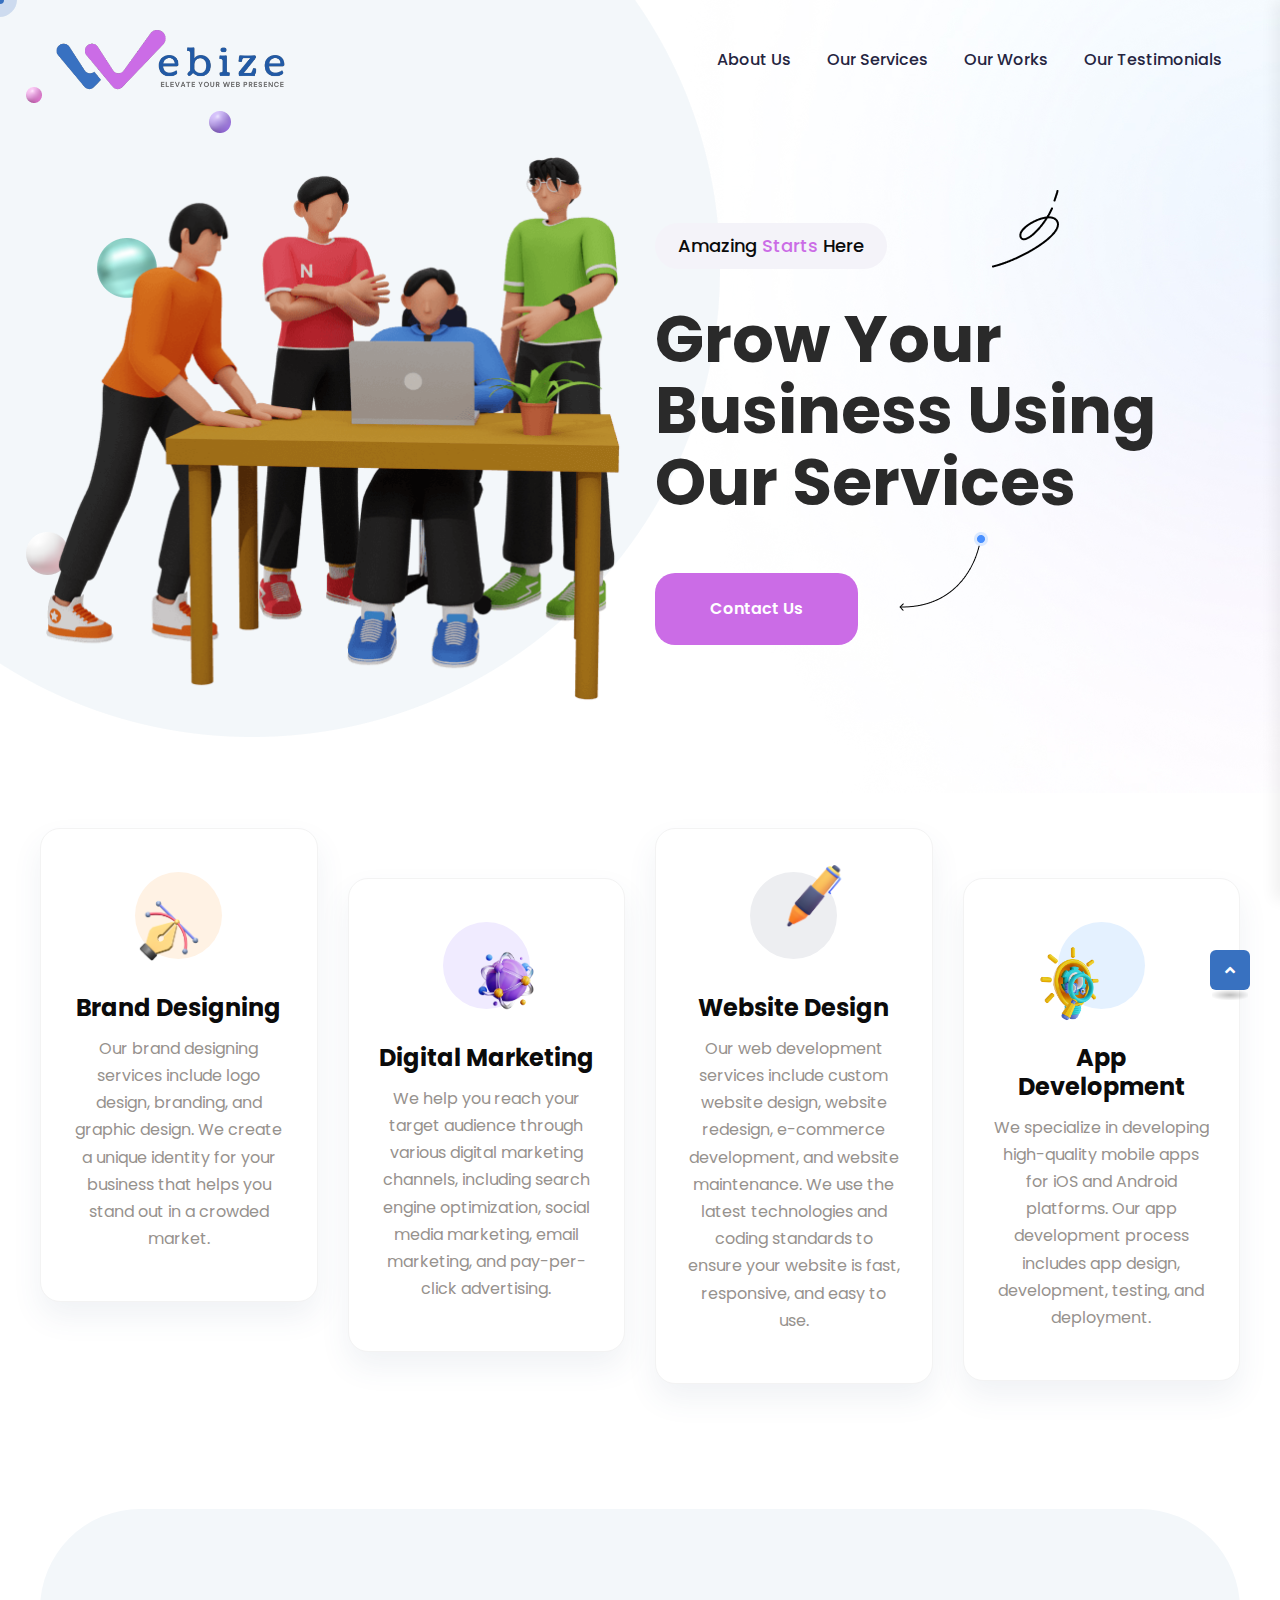
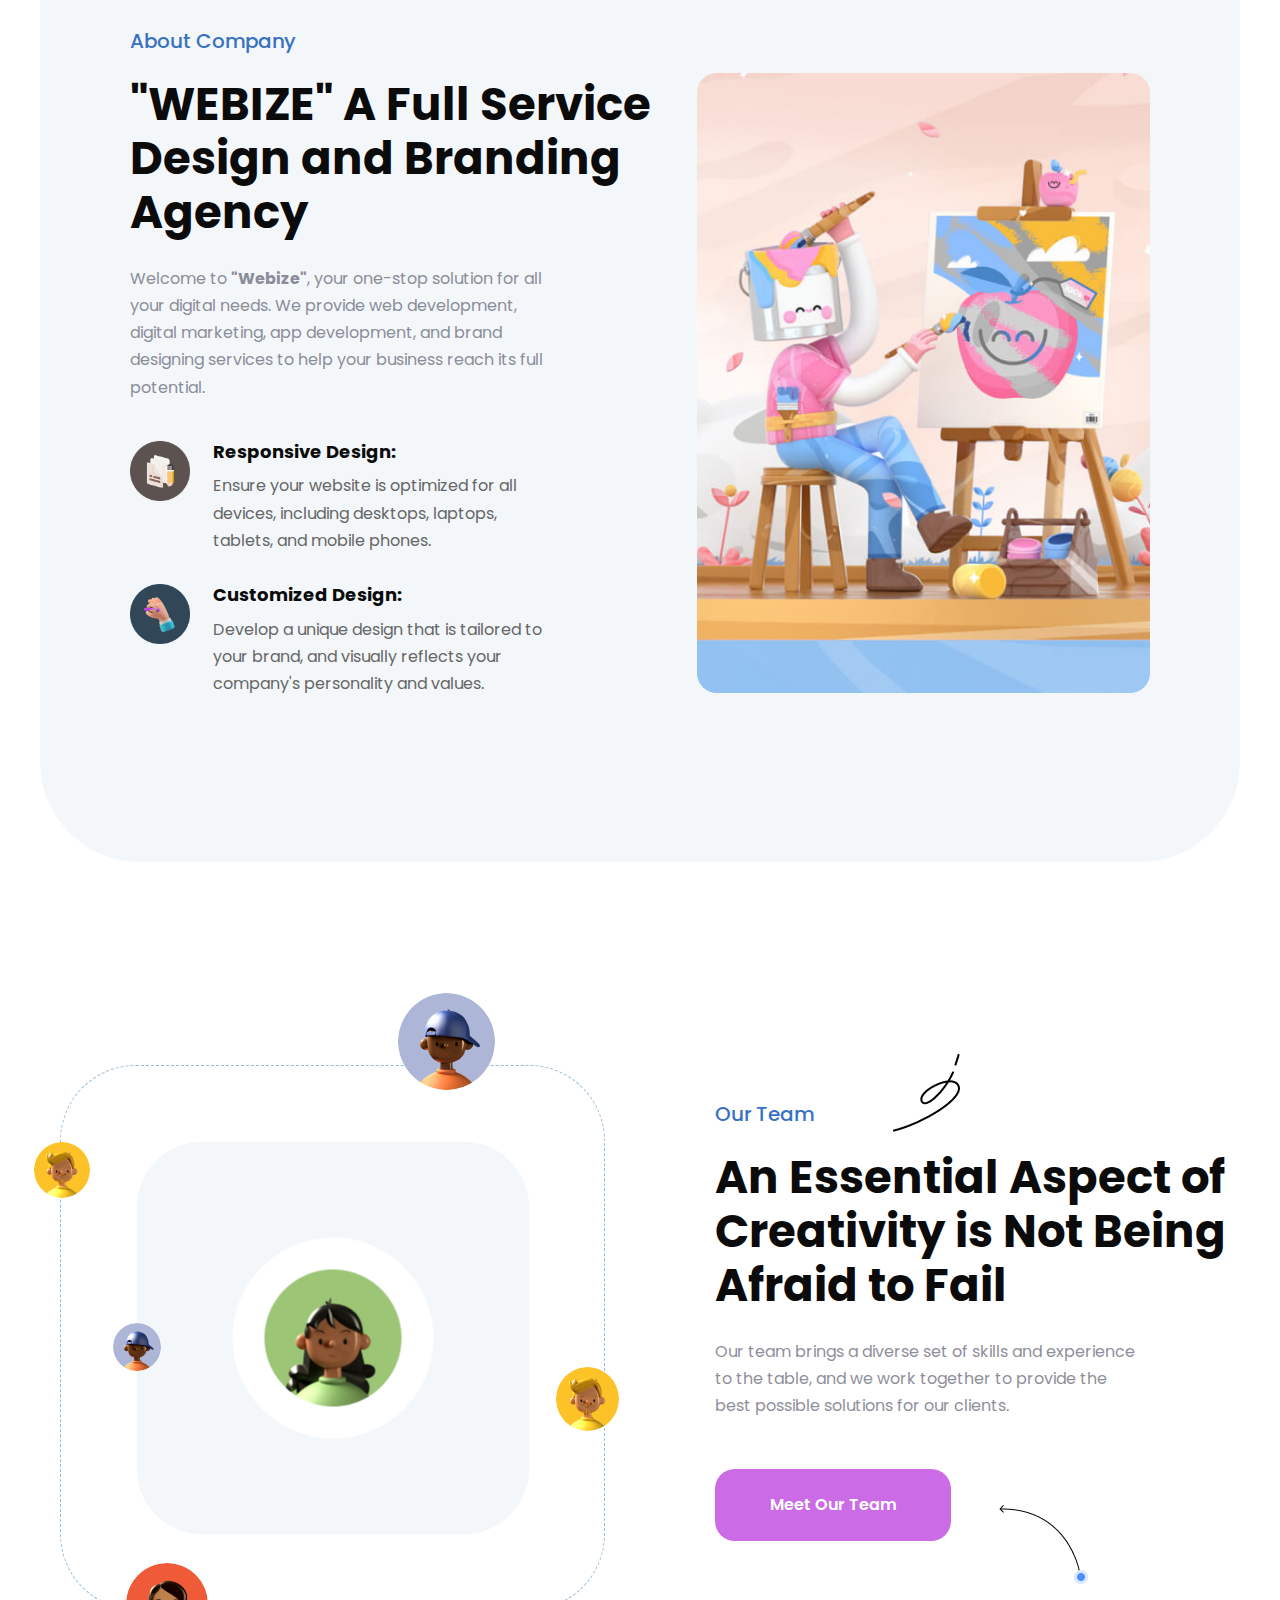
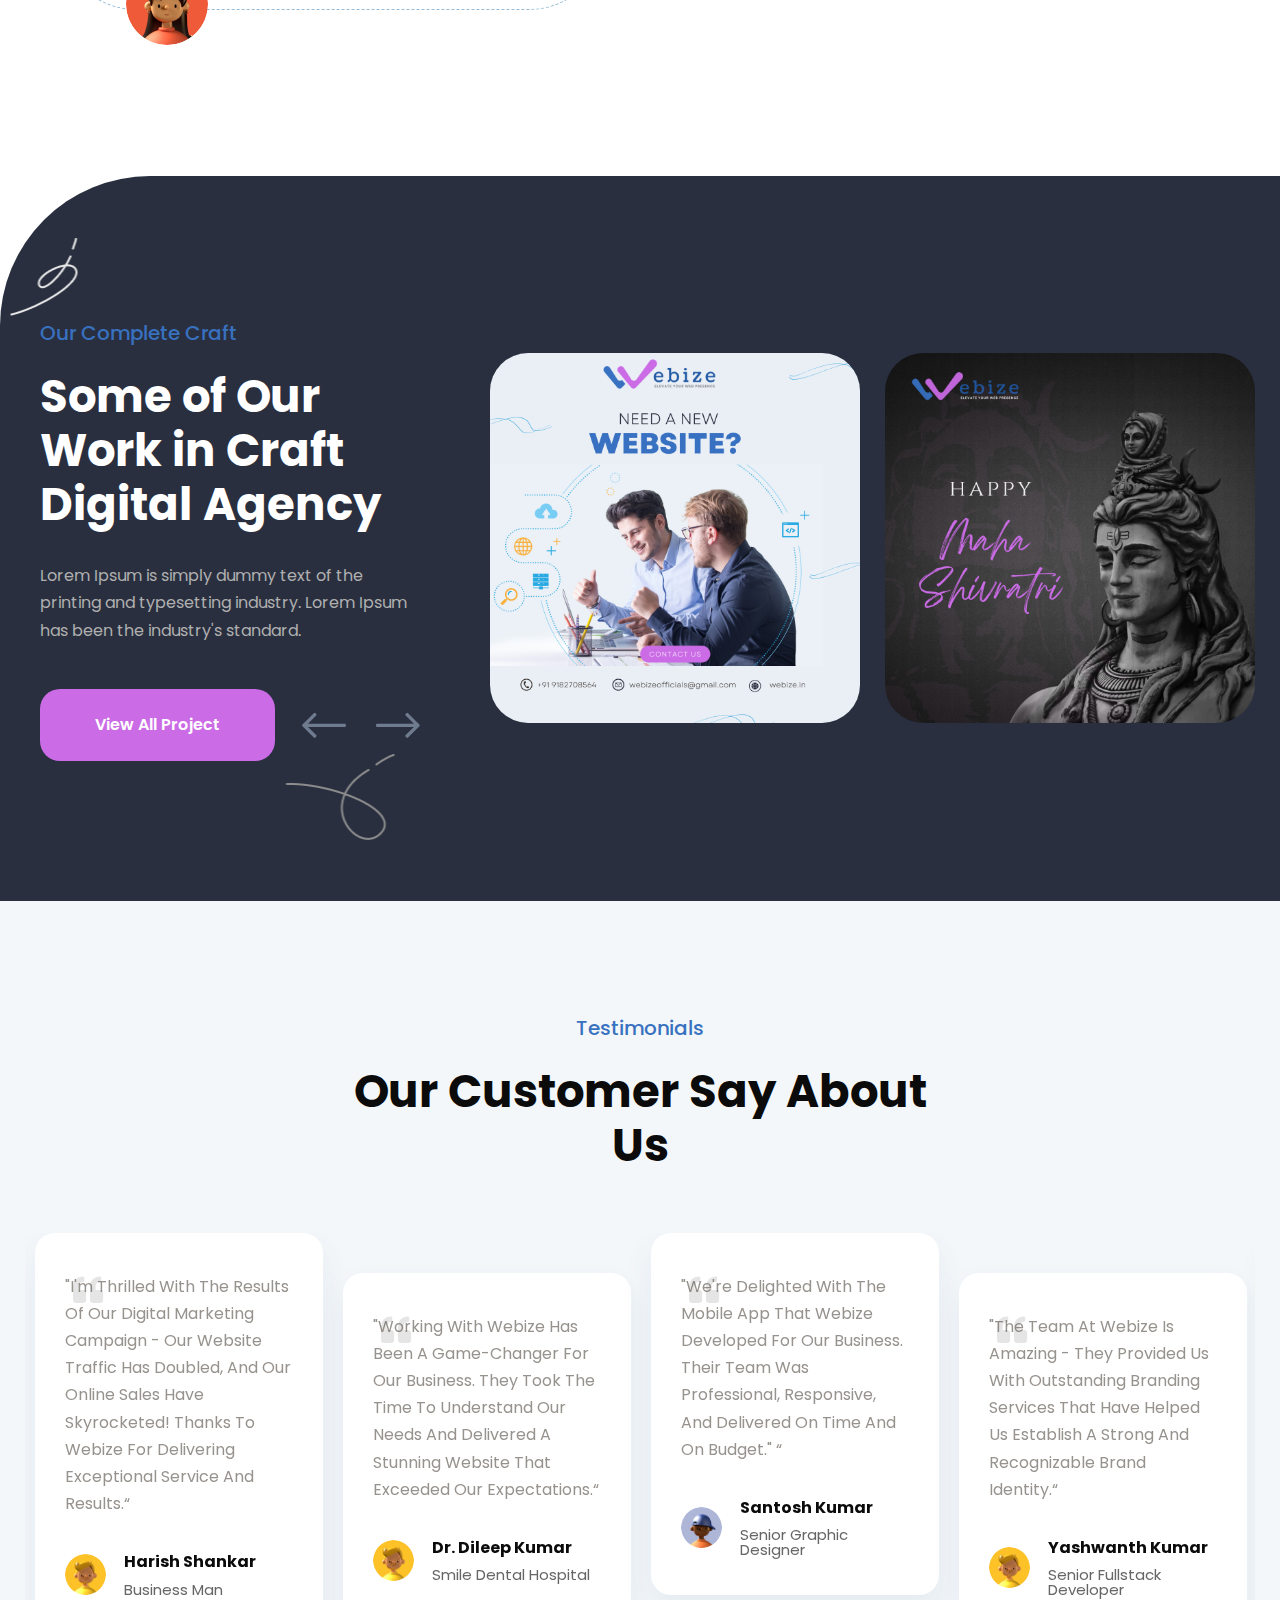
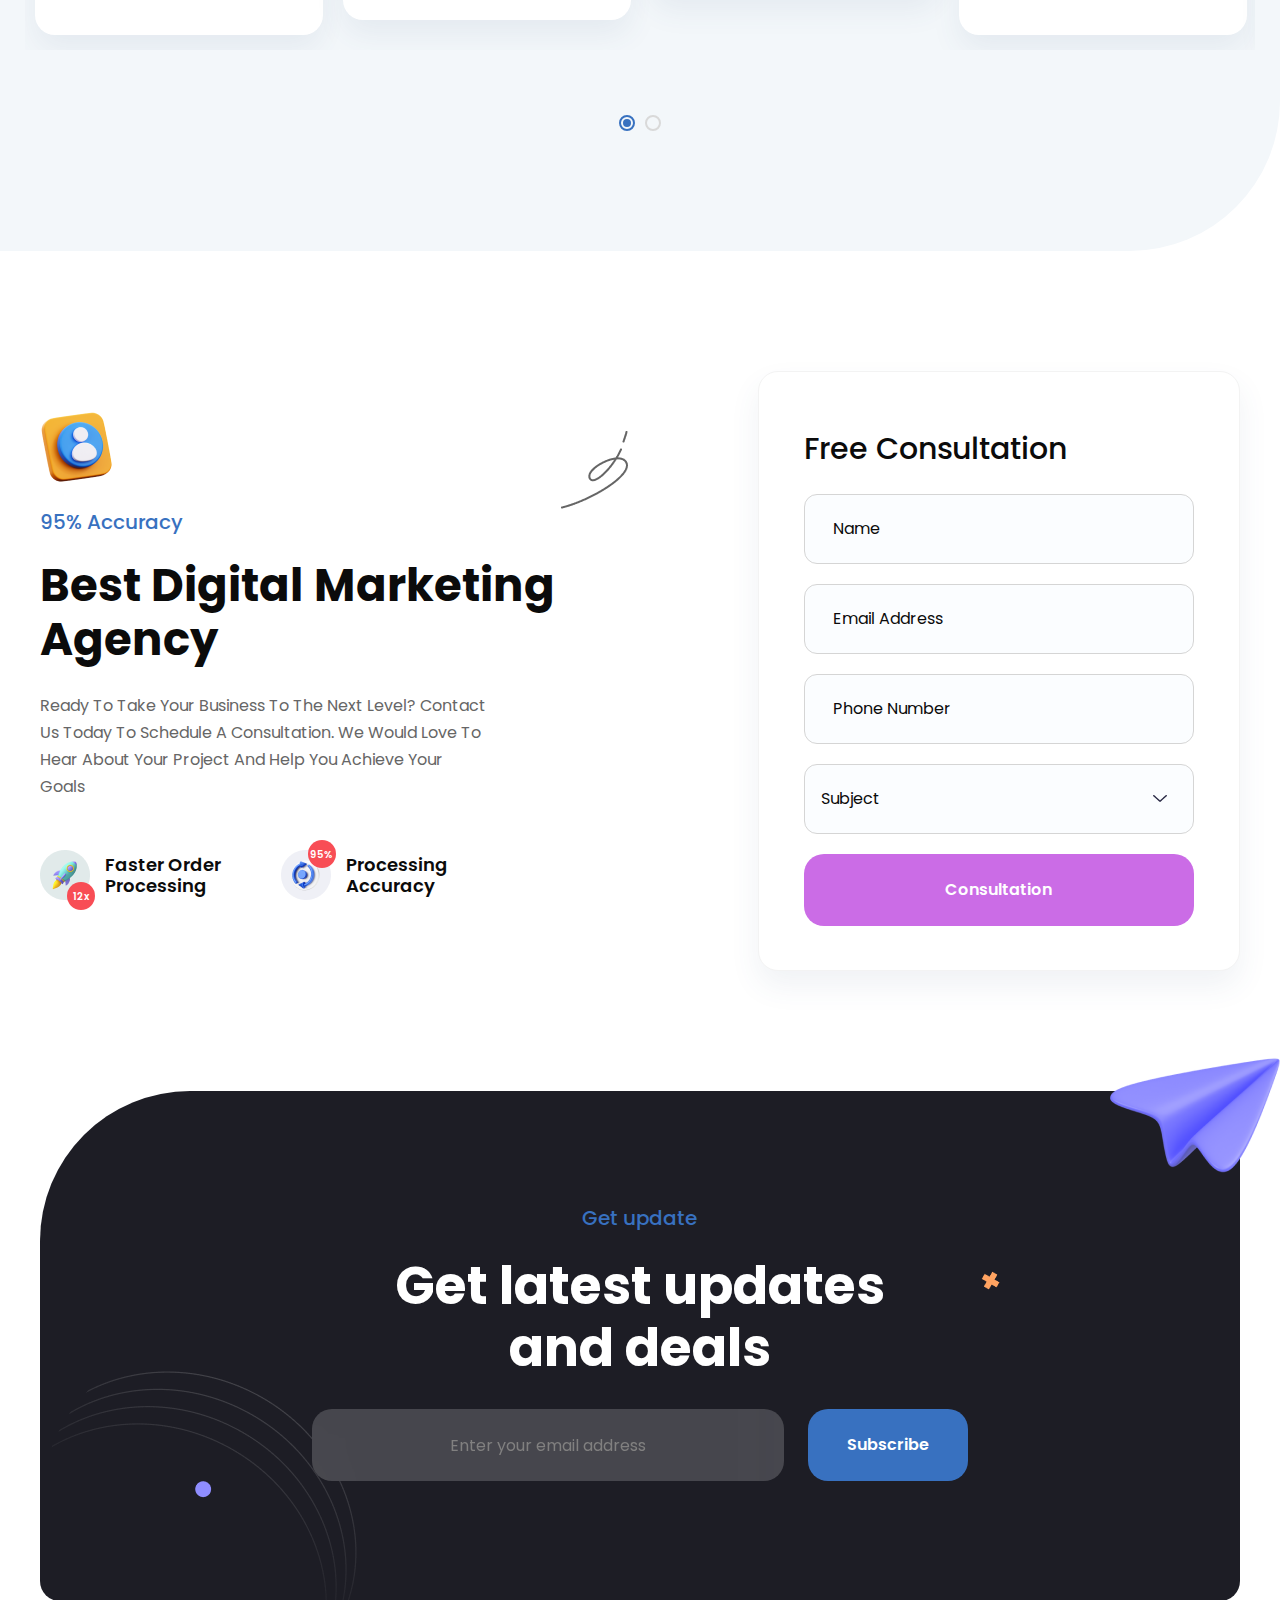
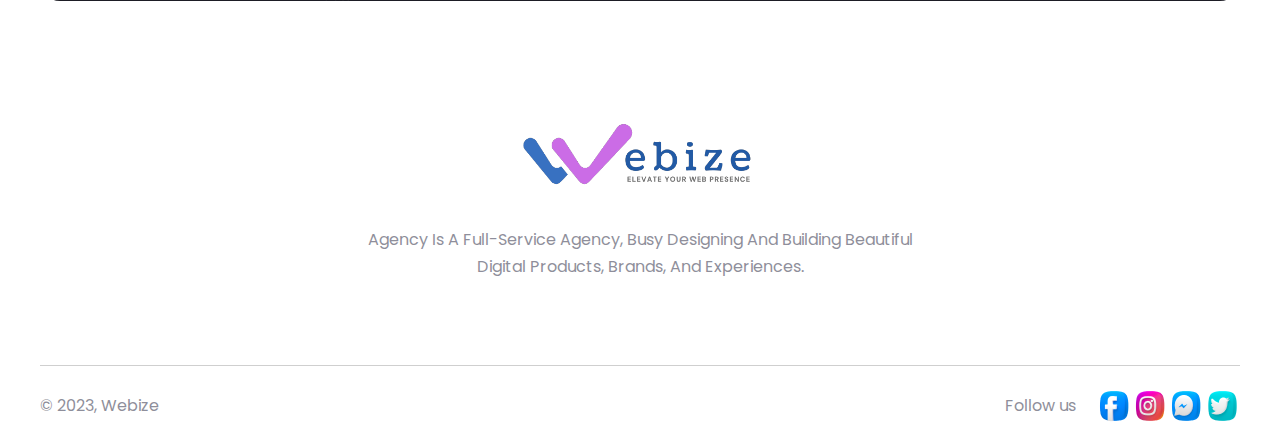
==== index.html @ 2cc8a9c8 "first commit" ====
<!doctype html>
<html class="no-js" lang="en">
    
<!-- Mirrored from themedox.com/demo/xolio/index.html by HTTrack Website Copier/3.x [XR&CO'2014], Fri, 17 Feb 2023 19:13:18 GMT -->
<head>
        <meta charset="utf-8">
        <meta http-equiv="x-ua-compatible" content="ie=edge">
        <title>Webize Official</title>
        <meta name="description" content="Xolio - Creative Agency Template">
        <meta name="viewport" content="width=device-width, initial-scale=1">

		<link rel="shortcut icon" type="image/x-icon" href="assets/img/logo/3.png">
        <!-- Place favicon.ico in the root directory -->

		<!-- CSS here -->
        <link rel="stylesheet" href="assets/css/bootstrap.min.css">
        <link rel="stylesheet" href="assets/css/animate.min.css">
        <link rel="stylesheet" href="assets/css/magnific-popup.css">
        <link rel="stylesheet" href="assets/css/fontawesome-all.min.css">
        <link rel="stylesheet" href="assets/css/swiper-bundle.min.css">
        <link rel="stylesheet" href="assets/css/odometer.css">
        <link rel="stylesheet" href="assets/css/slick.css">
        <link rel="stylesheet" href="assets/css/default.css">
        <link rel="stylesheet" href="assets/css/style.css">
        <link rel="stylesheet" href="assets/css/responsive.css">
    </head>
    <body>


        <!--Preloader-->
        <div id="preloader">
            <div id="loader" class="loader">
                <div class="loader-container">
                    <div class="loader-icon"><img src="assets/img/logo/6.png" alt="Preloader"></div>
                </div>
            </div>
        </div>
        <!--Preloader-end -->

        <!-- Custom-cursor -->
        <div class="mouseCursor cursor-outer"></div>
        <div class="mouseCursor cursor-inner"><span>Drag</span></div>
        <!-- Custom-cursor-end -->

		<!-- Scroll-top -->
        <button class="scroll-top scroll-to-target" data-target="html">
            <i class="fas fa-angle-up"></i>
        </button>
        <!-- Scroll-top-end-->

        <!-- header-area -->
        <header>
            <div id="sticky-header" class="menu-area transparent-header">
                <div class="container">
                    <div class="row">
                        <div class="col-12">
                            <div class="mobile-nav-toggler"><i class="fas fa-bars"></i></div>
                            <div class="menu-wrap">
                                <nav class="menu-nav">
                                    <div class="logo">
                                        <a href="index.html"><img src="assets/img/logo/webize.png" alt="Logo"></a>
                                    </div>
                                    <div class="navbar-wrap main-menu d-none d-lg-flex">
                                        <ul class="navigation">
                                            <!-- <li class="active menu-item-has-children"><a href="#">Home</a>
                                                <ul class="sub-menu">
                                                    <li class="active"><a href="index.html">Creative Agency</a></li>
                                                    <li><a href="index-2.html">Personal Portfolio</a></li>
                                                    <li><a href="index-3.html">Digital Agency</a></li>
                                                </ul>
                                            </li> -->
                                            <li><a href="#about" id="#about ">About Us</a></li>
                                            <li><a href="#our-services" id="#our-services">Our Services</a></li>
                                            <li><a href="#our-works" id="#our-works">Our Works</a></li>
                                            <!-- <li class="menu-item-has-children"><a href="#">pages</a>
                                                <ul class="sub-menu">
                                                    <li><a href="about-me.html">About Me</a></li>
                                                    <li><a href="team.html">Team Page</a></li>
                                                    <li><a href="team-details.html">Team Details</a></li>
                                                    <li><a href="project-details.html">Portfolio Details</a></li>
                                                    <li><a href="services-details.html">Services Details</a></li>
                                                    <li><a href="contact.html">Contact Us</a></li>
                                                </ul>
                                            </li> -->
                                            <li><a href="#our-testimonials" id="#our-testimonials">Our Testimonials</a>
                                                <!-- <ul class="sub-menu">
                                                    <li><a href="blog.html">Our Blog</a></li>
                                                    <li><a href="blog-details.html">Blog Details</a></li>
                                                </ul> -->
                                            </li>
                                        </ul>
                                    </div>
                                    <!-- <div class="header-action">
                                        <ul class="list-wrap">
                                            <li class="header-btn"><a href="#contact" class="btn">Contact us<span></span></a></li>
                                        </ul>
                                    </div> -->
                                </nav>
                            </div>

                            <!-- Mobile Menu  -->
                            <div class="mobile-menu">
                                <nav class="menu-box">
                                    <div class="close-btn"><i class="fas fa-times"></i></div>
                                    <div class="nav-logo">
                                        <a href="index.html"><img src="assets/img/logo/webize.png" alt="Logo"></a>
                                    </div>
                                    <div class="menu-outer">
                                        <!--Here Menu Will Come Automatically Via Javascript / Same Menu as in Header-->
                                    </div>
                                    <div class="social-links">
                                        <ul class="clearfix list-wrap">
                                            <li><a href="#"><i class="fab fa-facebook-f"></i></a></li>
                                            <li><a href="#"><i class="fab fa-twitter"></i></a></li>
                                            <li><a href="#"><i class="fab fa-instagram"></i></a></li>
                                            <li><a href="#"><i class="fab fa-linkedin-in"></i></a></li>
                                            <li><a href="#"><i class="fab fa-youtube"></i></a></li>
                                        </ul>
                                    </div>
                                </nav>
                            </div>
                            <div class="menu-backdrop"></div>
                            <!-- End Mobile Menu -->

                        </div>
                    </div>
                </div>

                <!-- header-contact -->
                <div class="header-contact-wrap">
                    <div class="container">
                        <div class="row">
                            <div class="col-lg-8">
                                <div class="left-side-content">
                                    <h3 class="title">Contact</h3>
                                    <div class="row">
                                        <div class="col-xl-4 col-lg-5 col-md-6">
                                            <div class="contact-info-list">
                                                <ul class="list-wrap">
                                                    <li>
                                                        <div class="icon">
                                                            <svg viewBox="0 0 22 20" fill="none" xmlns="http://www.w3.org/2000/svg">
                                                                <path fill-rule="evenodd" clip-rule="evenodd"
                                                                    d="M1.5 6.5C1.5 4.89295 1.95538 3.86848 2.63534 3.2371C3.32535 2.59637 4.36497 2.25 5.75 2.25H15.75C17.135 2.25 18.1746 2.59637 18.8647 3.2371C19.5446 3.86848 20 4.89295 20 6.5V13.5C20 15.107 19.5446 16.1315 18.8647 16.7629C18.1746 17.4036 17.135 17.75 15.75 17.75H5.75C4.36497 17.75 3.32535 17.4036 2.63534 16.7629C1.95538 16.1315 1.5 15.107 1.5 13.5V6.5ZM5.75 0.75C4.13503 0.75 2.67465 1.15363 1.61466 2.1379C0.544615 3.13152 0 4.60705 0 6.5V13.5C0 15.393 0.544615 16.8685 1.61466 17.8621C2.67465 18.8464 4.13503 19.25 5.75 19.25H15.75C17.365 19.25 18.8254 18.8464 19.8853 17.8621C20.9554 16.8685 21.5 15.393 21.5 13.5V6.5C21.5 4.60705 20.9554 3.13152 19.8853 2.1379C18.8254 1.15363 17.365 0.75 15.75 0.75H5.75ZM16.2181 7.58602C16.5417 7.32751 16.5945 6.85558 16.336 6.53194C16.0775 6.20829 15.6056 6.15548 15.2819 6.41398L12.1529 8.91324L12.1525 8.91352C11.3961 9.51536 10.0946 9.51549 9.33799 8.91393L6.21898 6.41471C5.89574 6.1557 5.42373 6.20778 5.16471 6.53102C4.9057 6.85426 4.95778 7.32627 5.28102 7.58529L8.40101 10.0853L8.40286 10.0868C9.70626 11.1244 11.7837 11.1244 13.0871 10.0868L13.0881 10.086L16.2181 7.58602Z" />
                                                            </svg>
                                                        </div>
                                                        <div class="content">
                                                            <a href="mailto:company@gmail.com">company@gmail.com</a>
                                                        </div>
                                                    </li>
                                                    <li>
                                                        <div class="icon">
                                                            <svg viewBox="0 0 20 22" fill="none" xmlns="http://www.w3.org/2000/svg">
                                                                <path fill-rule="evenodd" clip-rule="evenodd"
                                                                    d="M2.48199 7.65591C3.37522 3.73032 6.71708 1.74769 10.1338 1.75C13.5508 1.75231 16.8905 3.73971 17.7791 7.66556L17.7791 7.6656C18.8362 12.3354 15.943 16.3756 13.2111 18.999L13.2097 19.0004C11.4913 20.659 8.77127 20.661 7.04076 18.9997C4.31866 16.3762 1.42493 12.3261 2.48199 7.65591ZM10.1348 0.250002C14.1154 0.252693 18.1706 2.60029 19.2421 7.33441C20.4848 12.8239 17.0589 17.3834 14.251 20.08C11.9497 22.3008 8.31046 22.2989 6.00106 20.0809L6.00012 20.08C3.20236 17.3836 -0.22362 12.8139 1.01908 7.32441L1.01926 7.32364C2.09618 2.58953 6.1542 0.247312 10.1348 0.250002ZM7.76166 9.30994C7.76166 8.00103 8.82274 6.93994 10.1317 6.93994C11.4406 6.93994 12.5017 8.00103 12.5017 9.30994C12.5017 10.6189 11.4406 11.6799 10.1317 11.6799C8.82274 11.6799 7.76166 10.6189 7.76166 9.30994ZM10.1317 5.43994C7.99432 5.43994 6.26166 7.1726 6.26166 9.30994C6.26166 11.4473 7.99432 13.1799 10.1317 13.1799C12.269 13.1799 14.0017 11.4473 14.0017 9.30994C14.0017 7.1726 12.269 5.43994 10.1317 5.43994Z" />
                                                            </svg>
                                                        </div>
                                                        <div class="content">
                                                            <span>Ranelagh Place, Liverpool, L3 5UL, England</span>
                                                        </div>
                                                    </li>
                                                    <li>
                                                        <div class="icon">
                                                            <svg viewBox="0 0 22 22" fill="none" xmlns="http://www.w3.org/2000/svg">
                                                                <path fill-rule="evenodd" clip-rule="evenodd"
                                                                    d="M1.5 11C1.5 5.89421 5.64421 1.75 10.75 1.75C15.8558 1.75 20 5.89421 20 11C20 16.1058 15.8558 20.25 10.75 20.25C5.64421 20.25 1.5 16.1058 1.5 11ZM10.75 0.25C4.81579 0.25 0 5.06579 0 11C0 16.9342 4.81579 21.75 10.75 21.75C16.6842 21.75 21.5 16.9342 21.5 11C21.5 5.06579 16.6842 0.25 10.75 0.25ZM11.1289 6.50977C11.1289 6.09555 10.7931 5.75977 10.3789 5.75977C9.96469 5.75977 9.62891 6.09555 9.62891 6.50977V10.6098C9.62891 11.0862 9.79027 11.5637 10.0149 11.9576C10.2393 12.3511 10.5673 12.7322 10.9755 12.9744L10.9766 12.975L14.0746 14.8238C14.4303 15.0361 14.8907 14.9198 15.1029 14.5641C15.3152 14.2084 15.1989 13.748 14.8432 13.5357L11.7433 11.6857L11.7413 11.6845C11.6099 11.6067 11.4483 11.4431 11.3179 11.2145C11.1875 10.9859 11.1289 10.7633 11.1289 10.6098V6.50977Z" />
                                                            </svg>
                                                        </div>
                                                        <div class="content">
                                                            <span>7 Days a week <br> from 10-00 am to 6-00 pm</span>
                                                        </div>
                                                    </li>
                                                </ul>
                                                <div class="lats-chat">
                                                    <a href="contact.html">Lat’s Chat</a>
                                                </div>
                                            </div>
                                        </div>
                                        <div class="col-xl-8 col-lg-7 col-md-6">
                                            <div class="our-best-project">
                                                <div class="content">
                                                    <h4 class="title">One of Our <span>Best Ongoing</span> Projects</h4>
                                                    <a href="project-details.html" class="btn">Details <span></span></a>
                                                </div>
                                                <div class="thumb">
                                                    <img src="assets/img/images/our_project_img.png" alt="">
                                                </div>
                                            </div>
                                        </div>
                                    </div>
                                </div>
                            </div>
                            <div class="col-lg-4">
                                <div class="customer-support-wrap">
                                    <h4 class="title">Customer Support</h4>
                                    <div class="customer-support-content">
                                        <div class="content-top">
                                            <img src="assets/img/images/support_img.png" alt="">
                                            <h4 class="title">Need Help Choosing a Plan?</h4>
                                        </div>
                                        <p>We offer solutions for businesses of all sizes. For questions about our plans and products,,
                                            contact our team of experts. <a href="contact.html">Get in touch</a></p>
                                    </div>
                                    <div class="content-bottom">
                                        <a href="contact.html">Support</a>
                                        <a href="contact.html">Documentation</a>
                                    </div>
                                </div>
                            </div>
                        </div>
                    </div>
                </div>
                <div class="body-contact-overlay"></div>
                <!-- header-contact-end -->
            </div>
        </header>
        <!-- header-area-end -->



        <!-- main-area -->
        <main>

            <!-- banner-area -->
            <section class="banner-area banner-bg">
                <div class="container">
                    <div class="row align-items-center">
                        <div class="col-lg-6">
                            <div class="banner-img wow fadeInLeft" data-wow-delay=".4s">
                                <img src="assets/img/banner/banner_img.png" alt="">
                            </div>
                        </div>
                        <div class="col-lg-6">
                            <div class="banner-content">
                                <span class="sub-title wow fadeInUp" data-wow-delay=".2s">Amazing <strong>Starts</strong> Here</span>
                                <h2 class="title wow fadeInUp" data-wow-delay=".4s">Grow Your Business Using Our Services</h2>
                                <a href="contact.html" class="btn wow fadeInUp" data-wow-delay=".6s">Contact Us <span></span></a>
                            </div>
                        </div>
                    </div>
                </div>
                <div class="banner-shape-wrap">
                    <img src="assets/img/banner/banner_shape01.png" alt="">
                    <img src="assets/img/banner/banner_shape02.png" alt="" class="animationFramesOne">
                    <img src="assets/img/banner/banner_shape03.png" alt="" class="contactSwimmer">
                    <img src="assets/img/banner/banner_shape04.png" alt="" class="rotateme">
                    <img src="assets/img/banner/banner_shape05.png" alt="" class="animation1">
                    <img src="assets/img/banner/banner_shape06.png" alt="" class="ribbonRotate">
                    <img src="assets/img/banner/banner_shape07.png" alt="" class="float-bob-x">
                </div>
            </section>
            <!-- banner-area-end -->

            <!-- services-area -->
            <section class="services-area pt-35 pb-95" id="our-services">
                <div class="container">
                    <div class="row justify-content-center">
                        <div class="col-xl-3 col-lg-4 col-md-6 col-sm-10">
                            <div class="services-item wow fadeInUp" data-wow-delay=".2s">
                                <div class="services-icon">
                                    <img src="assets/img/icon/services_icon01.png" alt="">
                                </div>
                                <div class="services-content">
                                    <h4 class="title"><a href="services-details.html">Brand Designing</a></h4>
                                    <p>Our brand designing services include logo design, branding, and graphic design. We create a unique identity for your business that helps you stand out in a crowded market.</p>
                                </div>
                            </div>
                        </div>
                        <div class="col-xl-3 col-lg-4 col-md-6 col-sm-10">
                            <div class="services-item wow fadeInUp" data-wow-delay=".4s">
                                <div class="services-icon">
                                    <img src="assets/img/icon/services_icon02.png" alt="">
                                </div>
                                <div class="services-content">
                                    <h4 class="title"><a href="services-details.html">Digital Marketing</a></h4>
                                    <p>We help you reach your target audience through various digital marketing channels, including search engine optimization, social media marketing, email marketing, and pay-per-click advertising.</p>
                                </div>
                            </div>
                        </div>
                        <div class="col-xl-3 col-lg-4 col-md-6 col-sm-10">
                            <div class="services-item wow fadeInUp" data-wow-delay=".6s">
                                <div class="services-icon">
                                    <img src="assets/img/icon/services_icon03.png" alt="">
                                </div>
                                <div class="services-content">
                                    <h4 class="title"><a href="services-details.html">Website Design</a></h4>
                                    <p>Our web development services include custom website design, website redesign, e-commerce development, and website maintenance. We use the latest technologies and coding standards to ensure your website is fast, responsive, and easy to use.</p>
                                </div>
                            </div>
                        </div>
                        <div class="col-xl-3 col-lg-4 col-md-6 col-sm-10">
                            <div class="services-item wow fadeInUp" data-wow-delay=".8s">
                                <div class="services-icon">
                                    <img src="assets/img/icon/services_icon04.png" alt="">
                                </div>
                                <div class="services-content">
                                    <h4 class="title"><a href="services-details.html">App Development</a></h4>
                                    <p>We specialize in developing high-quality mobile apps for iOS and Android platforms. Our app development process includes app design, development, testing, and deployment.</p>
                                </div>
                            </div>
                        </div>
                    </div>
                </div>
            </section>
            <!-- services-area-end -->

            <!-- about-area -->
            <section class="about-area" id="about">
                <div class="container custom-container">
                    <div class="about-inner">
                        <div class="row align-items-center justify-content-center">
                            <div class="col-46 order-0 order-lg-2">
                                <div class="about-img text-end">
                                    <img src="assets/img/images/about_img.jpg" alt="">
                                </div>
                            </div>
                            <div class="col-54">
                                <div class="about-content">
                                    <div class="section-title mb-25">
                                        <span class="sub-title">About Company</span>
                                        <h2 class="title">"WEBIZE" A Full Service Design and Branding Agency</h2>
                                    </div>
                                    <p>Welcome to <span class="title"> <b>"Webize"</b></span>, your one-stop solution for all your digital needs. We provide web development, digital marketing, app development, and brand designing services to help your business reach its full potential.</p>
                                    <ul class="list-wrap">
                                        <li>
                                            <div class="icon">
                                                <img src="assets/img/icon/about_icon01.png" alt="">
                                            </div>
                                            <div class="content">
                                                <h4 class="title">Responsive Design:</h4>
                                                <p> Ensure your website is optimized for all devices, including desktops, laptops, tablets, and mobile phones.</p>
                                            </div>
                                        </li>
                                        <li>
                                            <div class="icon">
                                                <img src="assets/img/icon/about_icon02.png" alt="">
                                            </div>
                                            <div class="content">
                                                <h4 class="title">Customized Design:</h4>
                                                <p> Develop a unique design that is tailored to your brand, and visually reflects your company's personality and values.</p>
                                            </div>
                                        </li>
                                    </ul>
                                    <!-- <div class="about-content-bottom">
                                        <span>Think Creative Agency Are a Full Service Design</span>
                                        <div class="read-more-btn">
                                            <a href="#" class="btn">Read More <span></span></a>
                                        </div>
                                    </div> -->
                                </div>
                            </div>
                        </div>
                    </div>
                </div>
            </section>
            <!-- about-area-end -->

            <!-- team-area -->
            <section class="team-area pt-130 pb-130">
                <div class="container">
                    <div class="row align-items-center">
                        <div class="col-lg-6">
                            <div class="team-img-wrap">
                                <img src="assets/img/team/team_img_shape.png" alt="" class="img-shape">
                                <img src="assets/img/team/team_img01.png" alt="" class="img-one">
                                <img src="assets/img/team/team_img02.png" alt="" class="img-two">
                                <img src="assets/img/team/team_img03.png" alt="" class="img-three">
                                <img src="assets/img/team/team_img04.png" alt="" class="img-four">
                                <img src="assets/img/team/team_img05.png" alt="" class="img-five">
                            </div>
                        </div>
                        <div class="col-lg-6">
                            <div class="team-content">
                                <div class="section-title mb-25">
                                    <span class="sub-title">Our Team</span>
                                    <h2 class="title">An Essential Aspect of Creativity is Not Being Afraid to Fail</h2>
                                </div>
                                <p>Our team brings a diverse set of skills and experience to the table, and we work together to provide the best possible solutions for our clients.</p>
                                <a href="contact.html" class="btn">Meet Our Team <span></span></a>
                            </div>
                        </div>
                    </div>
                </div>
                <div class="team-shape-wrap">
                    <img src="assets/img/images/team_shape01.png" alt="" class="ribbonRotate">
                    <img src="assets/img/images/team_shape02.png" alt="" class="float-bob-x">
                </div>
            </section>
            <!-- team-area-end -->

            <!-- project-area -->
            <section class="project-area" id="our-works">
                <div class="container">
                    <div class="row align-items-center">
                        <div class="col-xl-4">
                            <div class="project-content">
                                <div class="section-title white-title mb-30">
                                    <span class="sub-title">Our Complete Craft</span>
                                    <h2 class="title">Some of Our Work in Craft Digital Agency</h2>
                                </div>
                                <p>Lorem Ipsum is simply dummy text of the printing and typesetting industry. Lorem Ipsum has been the industry's standard.</p>
                                <div class="content-bottom">
                                    <a href="#" class="btn">View All Project <span></span></a>
                                    <div class="project-nav">
                                        <button class="swiper-button-prev"></button>
                                        <button class="swiper-button-next"></button>
                                    </div>
                                </div>
                            </div>
                        </div>
                        <div class="col-xl-8">
                            <div class="project-item-wrap">
                                <div class="swiper-container project-active">
                                    <div class="swiper-wrapper">
                                        <div class="swiper-slide">
                                            <div class="project-item">
                                                <a href="project-details.html"><img src="assets/img/project/1.png" alt=""></a>
                                            </div>
                                        </div>
                                        <div class="swiper-slide">
                                            <div class="project-item">
                                                <a href="project-details.html"><img src="assets/img/project/2.png" alt=""></a>
                                            </div>
                                        </div>
                                        <div class="swiper-slide">
                                            <div class="project-item">
                                                <a href="project-details.html"><img src="assets/img/project/3.png" alt=""></a>
                                            </div>
                                        </div>
                                        <div class="swiper-slide">
                                            <div class="project-item">
                                                <a href="project-details.html"><img src="assets/img/project/4.png" alt=""></a>
                                            </div>
                                        </div>
                                        <div class="swiper-slide">
                                            <div class="project-item">
                                                <a href="project-details.html"><img src="assets/img/project/5.png" alt=""></a>
                                            </div>
                                        </div>
                                        <div class="swiper-slide">
                                            <div class="project-item">
                                                <a href="project-details.html"><img src="assets/img/project/6.png" alt=""></a>
                                            </div>
                                        </div>
                                        <div class="swiper-slide">
                                            <div class="project-item">
                                                <a href="project-details.html"><img src="assets/img/project/7.png" alt=""></a>
                                            </div>
                                        </div>
                                        <div class="swiper-slide">
                                            <div class="project-item">
                                                <a href="project-details.html"><img src="assets/img/project/8.png" alt=""></a>
                                            </div>
                                        </div>
                                    </div>
                                </div>
                            </div>
                        </div>
                    </div>
                </div>
                <div class="project-shape-wrap">
                    <img src="assets/img/project/project_shape01.png" alt="" class="shape-one ribbonRotate">
                    <img src="assets/img/project/project_shape02.png" alt="" class="shape-two ribbonRotate">
                </div>
            </section>
            <!-- project-area-end -->

            <!-- testimonial-area -->
            <section class="testimonial-area pt-110 pb-120" id="our-testimonials">
                <div class="container">
                    <div class="row justify-content-center">
                        <div class="col-xl-6">
                            <div class="section-title text-center mb-60">
                                <span class="sub-title">Testimonials</span>
                                <h2 class="title"> Our Customer Say About Us</h2>
                            </div>
                        </div>
                    </div>
                    <div class="testimonial-item-wrap">
                        <div class="row testimonial-active">
                            <div class="col-lg-3">
                                <div class="testimonial-item">
                                    <div class="testimonial-content">
                                        <p>"I'm thrilled with the results of our digital marketing campaign - our website traffic has doubled, and our online sales have skyrocketed! Thanks to Webize for delivering exceptional service and results.“</p>
                                    </div>
                                    <div class="testimonial-info">
                                        <div class="thumb">
                                            <img src="assets/img/images/testimonial_avatar01.png" alt="">
                                        </div>
                                        <div class="content">
                                            <h4 class="title">Harish Shankar</h4>
                                            <p>Business Man</p>
                                        </div>
                                    </div>
                                </div>
                            </div>
                            <div class="col-lg-3">
                                <div class="testimonial-item">
                                    <div class="testimonial-content">
                                        <p>"Working with Webize has been a game-changer for our business. They took the time to understand our needs and delivered a stunning website that exceeded our expectations.“</p>
                                    </div>
                                    <div class="testimonial-info">
                                        <div class="thumb">
                                            <img src="assets/img/images/testimonial_avatar01.png" alt="">
                                        </div>
                                        <div class="content">
                                            <h4 class="title">Dr. Dileep Kumar</h4>
                                            <p>Smile Dental Hospital</p>
                                        </div>
                                    </div>
                                </div>
                            </div>
                            <div class="col-lg-3">
                                <div class="testimonial-item">
                                    <div class="testimonial-content">
                                        <p>"We're delighted with the mobile app that Webize developed for our business. Their team was professional, responsive, and delivered on time and on budget."  “</p>
                                    </div>
                                    <div class="testimonial-info">
                                        <div class="thumb">
                                            <img src="assets/img/images/testimonial_avatar03.png" alt="">
                                        </div>
                                        <div class="content">
                                            <h4 class="title">Santosh Kumar</h4>
                                            <p>Senior Graphic Designer</p>
                                        </div>
                                    </div>
                                </div>
                            </div>
                            <div class="col-lg-3">
                                <div class="testimonial-item">
                                    <div class="testimonial-content">
                                        <p>"The team at Webize is amazing - they provided us with outstanding branding services that have helped us establish a strong and recognizable brand identity.“</p>
                                    </div>
                                    <div class="testimonial-info">
                                        <div class="thumb">
                                            <img src="assets/img/images/testimonial_avatar01.png" alt="">
                                        </div>
                                        <div class="content">
                                            <h4 class="title">Yashwanth Kumar</h4>
                                            <p>Senior Fullstack Developer</p>
                                        </div>
                                    </div>
                                </div>
                            </div>
                            <div class="col-lg-3">
                                <div class="testimonial-item">
                                    <div class="testimonial-content">
                                        <p>"We've worked with other digital agencies before, but none have provided the level of service and results that Webize has. Their team is knowledgeable, professional, and always goes above and beyond to help us achieve our goals." “</p>
                                    </div>
                                    <div class="testimonial-info">
                                        <div class="thumb">
                                            <img src="assets/img/images/testimonial_avatar03.png" alt="">
                                        </div>
                                        <div class="content">
                                            <h4 class="title">Elisha Chembeti</h4>
                                            <p>Senior Software Developer</p>
                                        </div>
                                    </div>
                                </div>
                            </div>
                           
                        </div>
                    </div>
                </div>
            </section>
            <!-- testimonial-area-end -->

            <!-- consultation-area -->
            <section class="consultation-area pt-120 pb-120">
                <div class="container">
                    <div class="row align-items-center">
                        <div class="col-lg-7">
                            <div class="consultation-content">
                                <div class="section-title mb-25">
                                    <img src="assets/img/icon/consultation_icon01.png" alt="">
                                    <span class="sub-title">95% Accuracy</span>
                                    <h2 class="title">Best Digital Marketing Agency</h2>
                                </div>
                                <p>Ready to take your business to the next level? Contact us today to schedule a consultation. We would love to hear about your project and help you achieve your goals</p>
                                <div class="consultation-list">
                                    <ul class="list-wrap">
                                        <li>
                                            <div class="icon">
                                                <img src="assets/img/icon/consultation_icon02.png" alt="">
                                                <span>12x</span>
                                            </div>
                                            <div class="content">
                                                <h6 class="title">Faster Order Processing</h6>
                                            </div>
                                        </li>
                                        <li>
                                            <div class="icon">
                                                <img src="assets/img/icon/consultation_icon03.png" alt="">
                                                <span>95%</span>
                                            </div>
                                            <div class="content">
                                                <h6 class="title">Processing Accuracy</h6>
                                            </div>
                                        </li>
                                    </ul>
                                </div>
                            </div>
                        </div>
                        <div class="col-lg-5">
                            <div class="consultation-form-wrap">
                                <h4 class="title">Free Consultation</h4>
                                <form action="#">
                                    <div class="form-grp">
                                        <input type="text" placeholder="Name">
                                    </div>
                                    <div class="form-grp">
                                        <input type="email" placeholder="Email Address">
                                    </div>
                                    <div class="form-grp">
                                        <input type="text" placeholder="Phone Number">
                                    </div>
                                    <div class="form-grp">
                                        <select id="shortBy" name="select" class="form-select" aria-label="Default select example">
                                            <option value="">Subject</option>
                                            <option>Subject One</option>
                                            <option>Subject Two</option>
                                            <option>Subject Three</option>
                                            <option>Subject Four</option>
                                        </select>
                                    </div>
                                    <button class="btn" type="submit">Consultation</button>
                                </form>
                            </div>
                        </div>
                    </div>
                </div>
                <div class="consultation-shape-wrap">
                    <img src="assets/img/images/consultation_shape01.png" alt="" class="shape-one ribbonRotate">
                    <img src="assets/img/images/consultation_shape02.png" alt="" class="shape-two float-bob-x">
                </div>
            </section>
            <!-- consultation-area-end -->

            <!-- blog-area -->
            <!-- <section class="blog-area">
                <div class="container">
                    <div class="row justify-content-center">
                        <div class="col-lg-6">
                            <div class="section-title text-center mb-50">
                                <span class="sub-title">My Blog</span>
                                <h2 class="title">News & Updates</h2>
                                <p>Lorem Ipsum is simply dummy text of the printing and typesetting industry. Lorem Ipsum has been the industry's standard dummy</p>
                            </div>
                        </div>
                    </div>
                    <div class="row justify-content-center">
                        <div class="col-lg-4 col-md-6">
                            <div class="blog-post-item">
                                <div class="blog-post-thumb">
                                    <a href="blog-details.html"><img src="assets/img/blog/blog_img01.jpg" alt=""></a>
                                </div>
                                <div class="blog-post-content">
                                    <a href="blog.html" class="tag">Branding</a>
                                    <h2 class="title"><a href="blog-details.html">How To Create JavaScript Vanilla Gantt Chart: Adding</a></h2>
                                    <div class="blog-meta">
                                        <ul class="list-wrap">
                                            <li class="avatar-img">
                                                <a href="blog.html"><img src="assets/img/blog/blog_avatar01.png" alt=""></a>
                                            </li>
                                            <li>By <a href="blog.html">Ataur</a></li>
                                        </ul>
                                    </div>
                                </div>
                            </div>
                        </div>
                        <div class="col-lg-4 col-md-6">
                            <div class="blog-post-item">
                                <div class="blog-post-thumb">
                                    <a href="blog-details.html"><img src="assets/img/blog/blog_img02.jpg" alt=""></a>
                                </div>
                                <div class="blog-post-content">
                                    <a href="blog.html" class="tag">Branding</a>
                                    <h2 class="title"><a href="blog-details.html">How To Create JavaScript Vanilla Gantt Chart: Adding</a></h2>
                                    <div class="blog-meta">
                                        <ul class="list-wrap">
                                            <li class="avatar-img">
                                                <a href="blog.html"><img src="assets/img/blog/blog_avatar02.png" alt=""></a>
                                            </li>
                                            <li>By <a href="blog.html">Ataur</a></li>
                                        </ul>
                                    </div>
                                </div>
                            </div>
                        </div>
                        <div class="col-lg-4 col-md-6">
                            <div class="blog-post-item">
                                <div class="blog-post-thumb">
                                    <a href="blog-details.html"><img src="assets/img/blog/blog_img03.jpg" alt=""></a>
                                </div>
                                <div class="blog-post-content">
                                    <a href="blog.html" class="tag">Branding</a>
                                    <h2 class="title"><a href="blog-details.html">How To Create JavaScript Vanilla Gantt Chart: Adding</a></h2>
                                    <div class="blog-meta">
                                        <ul class="list-wrap">
                                            <li class="avatar-img">
                                                <a href="blog.html"><img src="assets/img/blog/blog_avatar03.png" alt=""></a>
                                            </li>
                                            <li>By <a href="blog.html">Ataur</a></li>
                                        </ul>
                                    </div>
                                </div>
                            </div>
                        </div>
                    </div>
                </div>
            </section> -->
            <!-- blog-area-end -->


          

            <!-- newsletter-area -->
            <section class="newsletter-area-two">
                <div class="container">
                    <div class="newsletter-wrap">
                        <div class="row justify-content-center">
                            <div class="col-xl-7 col-lg-9">
                                <div class="section-title title-style-two white-title text-center mb-30">
                                    <span class="sub-title">Get update</span>
                                    <h2 class="title">Get latest updates and deals</h2>
                                </div>
                            </div>
                        </div>
                        <div class="row justify-content-center">
                            <div class="col-xl-8">
                                <div class="newsletter-form">
                                    <form action="#">
                                        <input type="email" placeholder="Enter your email address">
                                        <button type="submit" class="btn">Subscribe <span style="top: -39.4999px; left: 111.075px;"></span></button>
                                    </form>
                                </div>
                            </div>
                        </div>
                        <div class="newsletter-shape-wrap-two">
                            <img src="assets/img/images/h3_newsletter_shape01.png" alt="">
                            <img src="assets/img/images/h3_newsletter_shape02.png" alt="">
                            <img src="assets/img/images/h3_newsletter_shape03.png" alt="">
                            <img src="assets/img/images/h3_newsletter_shape04.png" alt="">
                        </div>
                    </div>
                </div>
            </section>
            <!-- <section class="newsletter-area pt-110 pb-120">
                <div class="container">
                    <div class="row justify-content-center">
                        <div class="col-lg-6">
                            <div class="section-title text-center mb-80">
                                <span class="sub-title">Get update</span>
                                <h2 class="title">Get latest updates <br> and dealsi</h2>
                            </div>
                        </div>
                    </div>
                    <div class="row justify-content-center">
                        <div class="col-lg-8">
                            <div class="newsletter-form">
                                <form action="#">
                                    <input type="email" placeholder="Enter your email address">
                                    <button type="submit" class="btn">Subscribe <span></span></button>
                                </form>
                            </div>
                        </div>
                    </div>
                </div>
                <div class="newsletter-shape-wrap">
                    <img src="assets/img/images/newsletter_bg_shape.png" alt="" class="bg-shape">
                    <img src="assets/img/images/newsletter_shape01.png" alt="" class="shape-one">
                    <img src="assets/img/images/newsletter_shape02.png" alt="" class="shape-two">
                    <img src="assets/img/images/newsletter_shape03.png" alt="" class="shape-three">
                    <img src="assets/img/images/newsletter_shape04.png" alt="" class="shape-four">
                    <img src="assets/img/images/newsletter_shape05.png" alt="" class="shape-five">
                    <img src="assets/img/images/newsletter_shape06.png" alt="" class="shape-six">
                </div>
            </section> -->
            <!-- newsletter-area-end -->

        </main>
        <!-- main-area-end -->
             <!-- footer-area -->
             <footer>
                <div class="footer-area-two footer-area-three">
                    <div class="container">
                        <div class="footer-top-two">
                            <div class="row justify-content-center">
                                <div class="col-xl-6 col-lg-8">
                                    <div class="footer-content-two text-center">
                                        <div class="logo">
                                            <a href="index.html"><img src="assets/img/logo/webize.png" alt=""></a>
                                        </div>
                                        <p>Agency is a full-service agency, busy designing and building beautiful digital products,
                                            brands, and experiences.</p>
                                    </div>
                                </div>
                            </div>
                        </div>
                        <div class="footer-bottom-two">
                            <div class="row align-items-center">
                                <div class="col-md-6">
                                    <div class="copyright-text">
                                        <p>© 2023, Webize</p>
                                    </div>
                                </div>
                                <div class="col-md-6">
                                    <div class="footer-social-two">
                                        <ul class="list-wrap">
                                            <li class="title">Follow us</li>
                                            <li><a href="https://www.facebook.com/profile.php?id=100087317413203"><img src="assets/img/icon/footer_icon01.png" alt=""></a></li>
                                            <li><a href="https://www.instagram.com/webize_official/?hl=en"><img src="assets/img/icon/footer_icon02.png" alt=""></a></li>
                                            <li><a href="#"><img src="assets/img/icon/footer_icon03.png" alt=""></a></li>
                                            <li><a href="#"><img src="assets/img/icon/footer_icon04.png" alt=""></a></li>
                                        </ul>
                                    </div>
                                </div>
                            </div>
                        </div>
                    </div>
                </div>
            </footer>
            <!-- footer-area-end -->

      



        <!-- JS here -->
        
		<script>
            var url = 'https://wati-integration-service.clare.ai/ShopifyWidget/shopifyWidget.js?35620';
            var s = document.createElement('script');
            s.type = 'text/javascript';
            s.async = true;
            s.src = url;
            var options = {
          "enabled":true,
          "chatButtonSetting":{
              "backgroundColor":"#4dc247",
              "ctaText":"",
              "borderRadius":"25",
              "marginLeft":"30",
              "marginBottom":"50",
              "marginRight":"0",
              "position":"left"
          },
          "brandSetting":{
        
              "brandName":"Webize",
              "brandSubTitle":"Typically replies within a day",
              "brandImg":"assets/img/logo/6.png",
              "welcomeText":"Hi there!\nHow can I help you?",
              "messageText":"Hello, I have a question about {{page_link}}",
              "backgroundColor":"#0a5f54",
              "ctaText":"Start Chat",
              "borderRadius":"25",
              "autoShow":false,
              "phoneNumber":"+919182708564"
          }
        };
            s.onload = function() {
                CreateWhatsappChatWidget(options);
            };
            var x = document.getElementsByTagName('script')[0];
            x.parentNode.insertBefore(s, x);
        </script>
        <script src="assets/js/vendor/jquery-3.6.0.min.js"></script>
        <script src="assets/js/bootstrap.min.js"></script>
        <script src="assets/js/isotope.pkgd.min.js"></script>
        <script src="assets/js/imagesloaded.pkgd.min.js"></script>
        <script src="assets/js/jquery.magnific-popup.min.js"></script>
        <script src="assets/js/jquery.odometer.min.js"></script>
        <script src="assets/js/swiper-bundle.min.js"></script>
        <script src="assets/js/jquery.appear.js"></script>
        <script src="assets/js/slick.min.js"></script>
        <script src="assets/js/ajax-form.js"></script>
        <script src="assets/js/parallax.min.js"></script>
        <script src="assets/js/jquery.parallaxScroll.min.js"></script>
        <script src="assets/js/tween-max.js"></script>
        <script src="assets/js/wow.min.js"></script>
        <script src="assets/js/main.js"></script>
    </body>

<!-- Mirrored from themedox.com/demo/xolio/index.html by HTTrack Website Copier/3.x [XR&CO'2014], Fri, 17 Feb 2023 19:14:03 GMT -->
</html>
---- assets/css/odometer.css ----
.odometer.odometer-auto-theme, .odometer.odometer-theme-default {
  display: inline-block;
  vertical-align: middle;
  *vertical-align: auto;
  *zoom: 1;
  *display: inline;
  position: relative;
}
.odometer.odometer-auto-theme .odometer-digit, .odometer.odometer-theme-default .odometer-digit {
  display: inline-block;
  vertical-align: middle;
  *vertical-align: auto;
  *zoom: 1;
  *display: inline;
  position: relative;
}
.odometer.odometer-auto-theme .odometer-digit .odometer-digit-spacer, .odometer.odometer-theme-default .odometer-digit .odometer-digit-spacer {
  display: inline-block;
  vertical-align: middle;
  *vertical-align: auto;
  *zoom: 1;
  *display: inline;
  visibility: hidden;
}
.odometer.odometer-auto-theme .odometer-digit .odometer-digit-inner, .odometer.odometer-theme-default .odometer-digit .odometer-digit-inner {
  text-align: left;
  display: block;
  position: absolute;
  top: 0;
  left: 0;
  right: 0;
  bottom: 0;
  overflow: hidden;
}
.odometer.odometer-auto-theme .odometer-digit .odometer-ribbon, .odometer.odometer-theme-default .odometer-digit .odometer-ribbon {
  display: block;
}
.odometer.odometer-auto-theme .odometer-digit .odometer-ribbon-inner, .odometer.odometer-theme-default .odometer-digit .odometer-ribbon-inner {
  display: block;
  -webkit-backface-visibility: hidden;
  backface-visibility: hidden;
}
.odometer.odometer-auto-theme .odometer-digit .odometer-value, .odometer.odometer-theme-default .odometer-digit .odometer-value {
  display: block;
  -webkit-transform: translateZ(0);
  transform: translateZ(0);
}
.odometer.odometer-auto-theme .odometer-digit .odometer-value.odometer-last-value, .odometer.odometer-theme-default .odometer-digit .odometer-value.odometer-last-value {
  position: absolute;
}
.odometer.odometer-auto-theme.odometer-animating-up .odometer-ribbon-inner, .odometer.odometer-theme-default.odometer-animating-up .odometer-ribbon-inner {
  -webkit-transition: -webkit-transform 2s;
  -moz-transition: -moz-transform 2s;
  -ms-transition: -ms-transform 2s;
  -o-transition: -o-transform 2s;
  transition: transform 2s;
}
.odometer.odometer-auto-theme.odometer-animating-up.odometer-animating .odometer-ribbon-inner, .odometer.odometer-theme-default.odometer-animating-up.odometer-animating .odometer-ribbon-inner {
  -webkit-transform: translateY(-100%);
  -moz-transform: translateY(-100%);
  -ms-transform: translateY(-100%);
  -o-transform: translateY(-100%);
  transform: translateY(-100%);
}
.odometer.odometer-auto-theme.odometer-animating-down .odometer-ribbon-inner, .odometer.odometer-theme-default.odometer-animating-down .odometer-ribbon-inner {
  -webkit-transform: translateY(-100%);
  -moz-transform: translateY(-100%);
  -ms-transform: translateY(-100%);
  -o-transform: translateY(-100%);
  transform: translateY(-100%);
}
.odometer.odometer-auto-theme.odometer-animating-down.odometer-animating .odometer-ribbon-inner, .odometer.odometer-theme-default.odometer-animating-down.odometer-animating .odometer-ribbon-inner {
  -webkit-transition: -webkit-transform 2s;
  -moz-transition: -moz-transform 2s;
  -ms-transition: -ms-transform 2s;
  -o-transition: -o-transform 2s;
  transition: transform 2s;
  -webkit-transform: translateY(0);
  -moz-transform: translateY(0);
  -ms-transform: translateY(0);
  -o-transform: translateY(0);
  transform: translateY(0);
}
.odometer.odometer-auto-theme .odometer-value, .odometer.odometer-theme-default .odometer-value {
  text-align: center;
}
.odometer-formatting-mark {
  display: none;
}
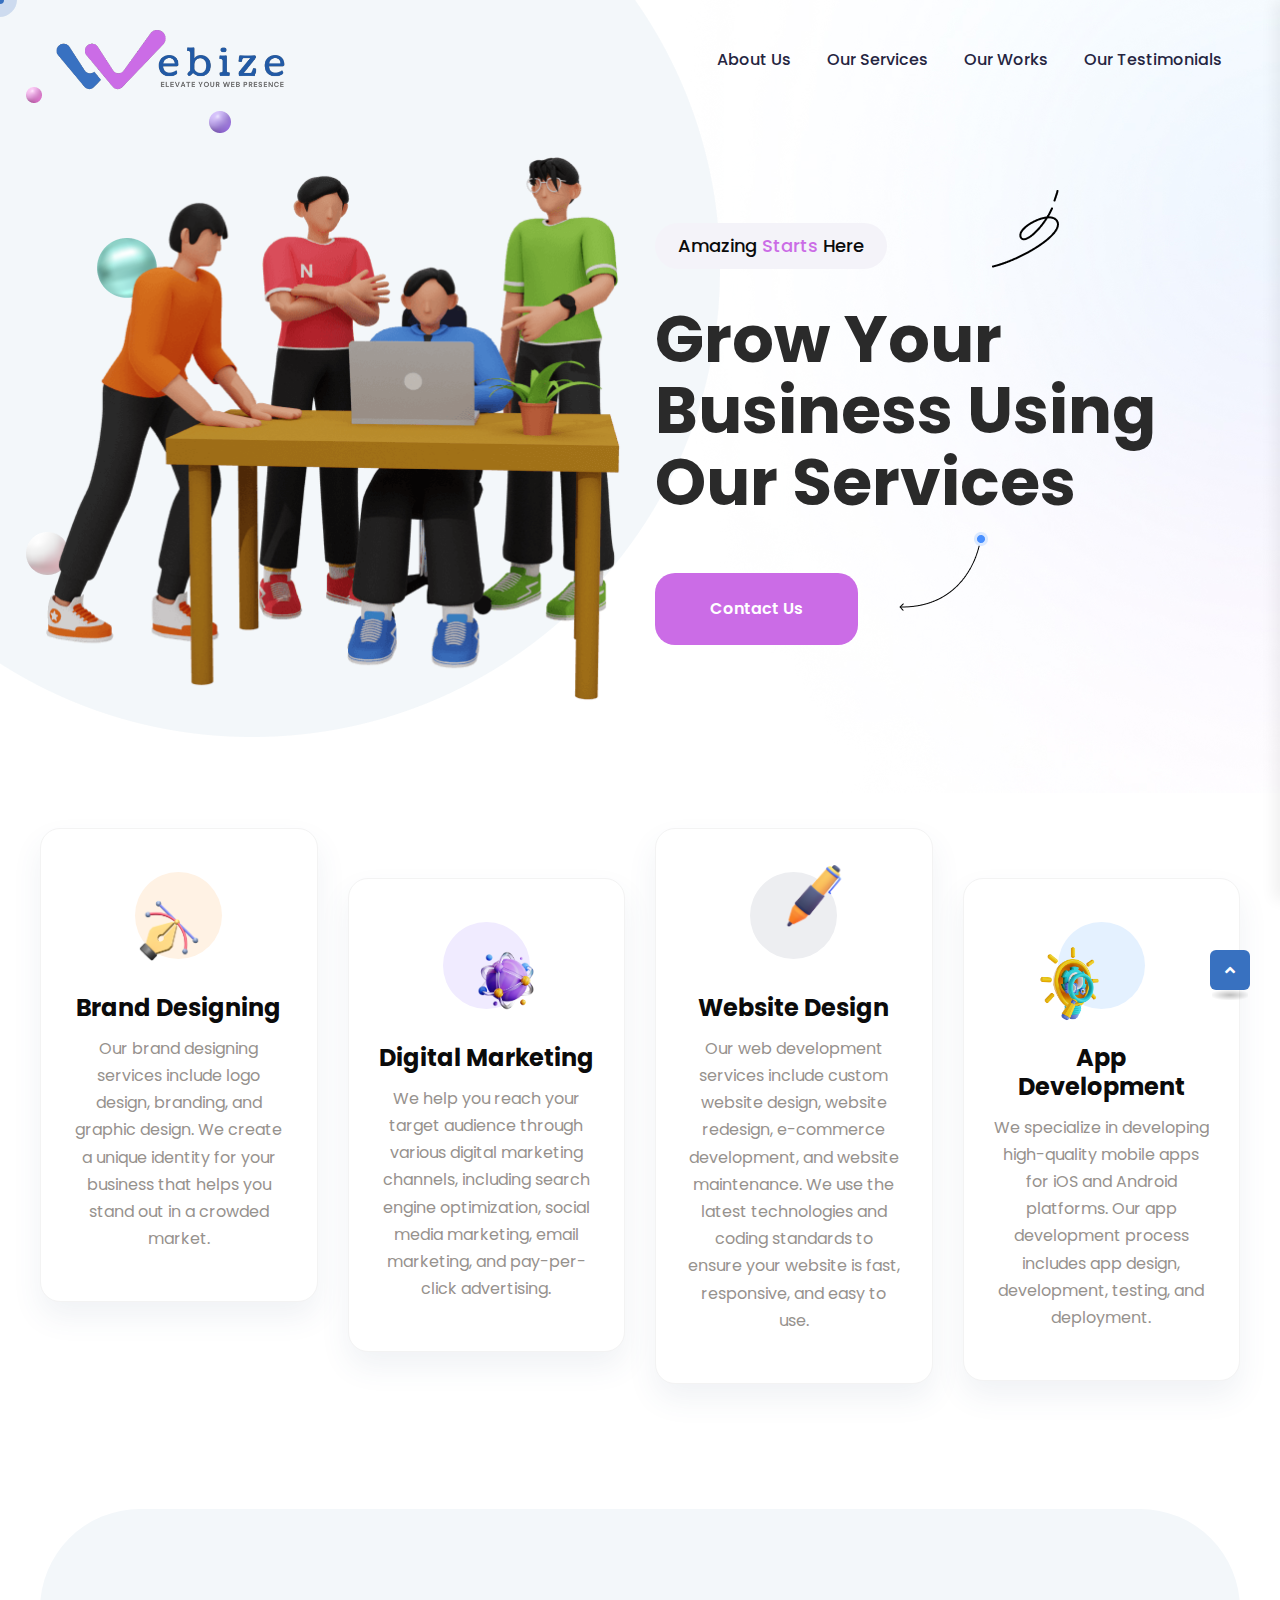
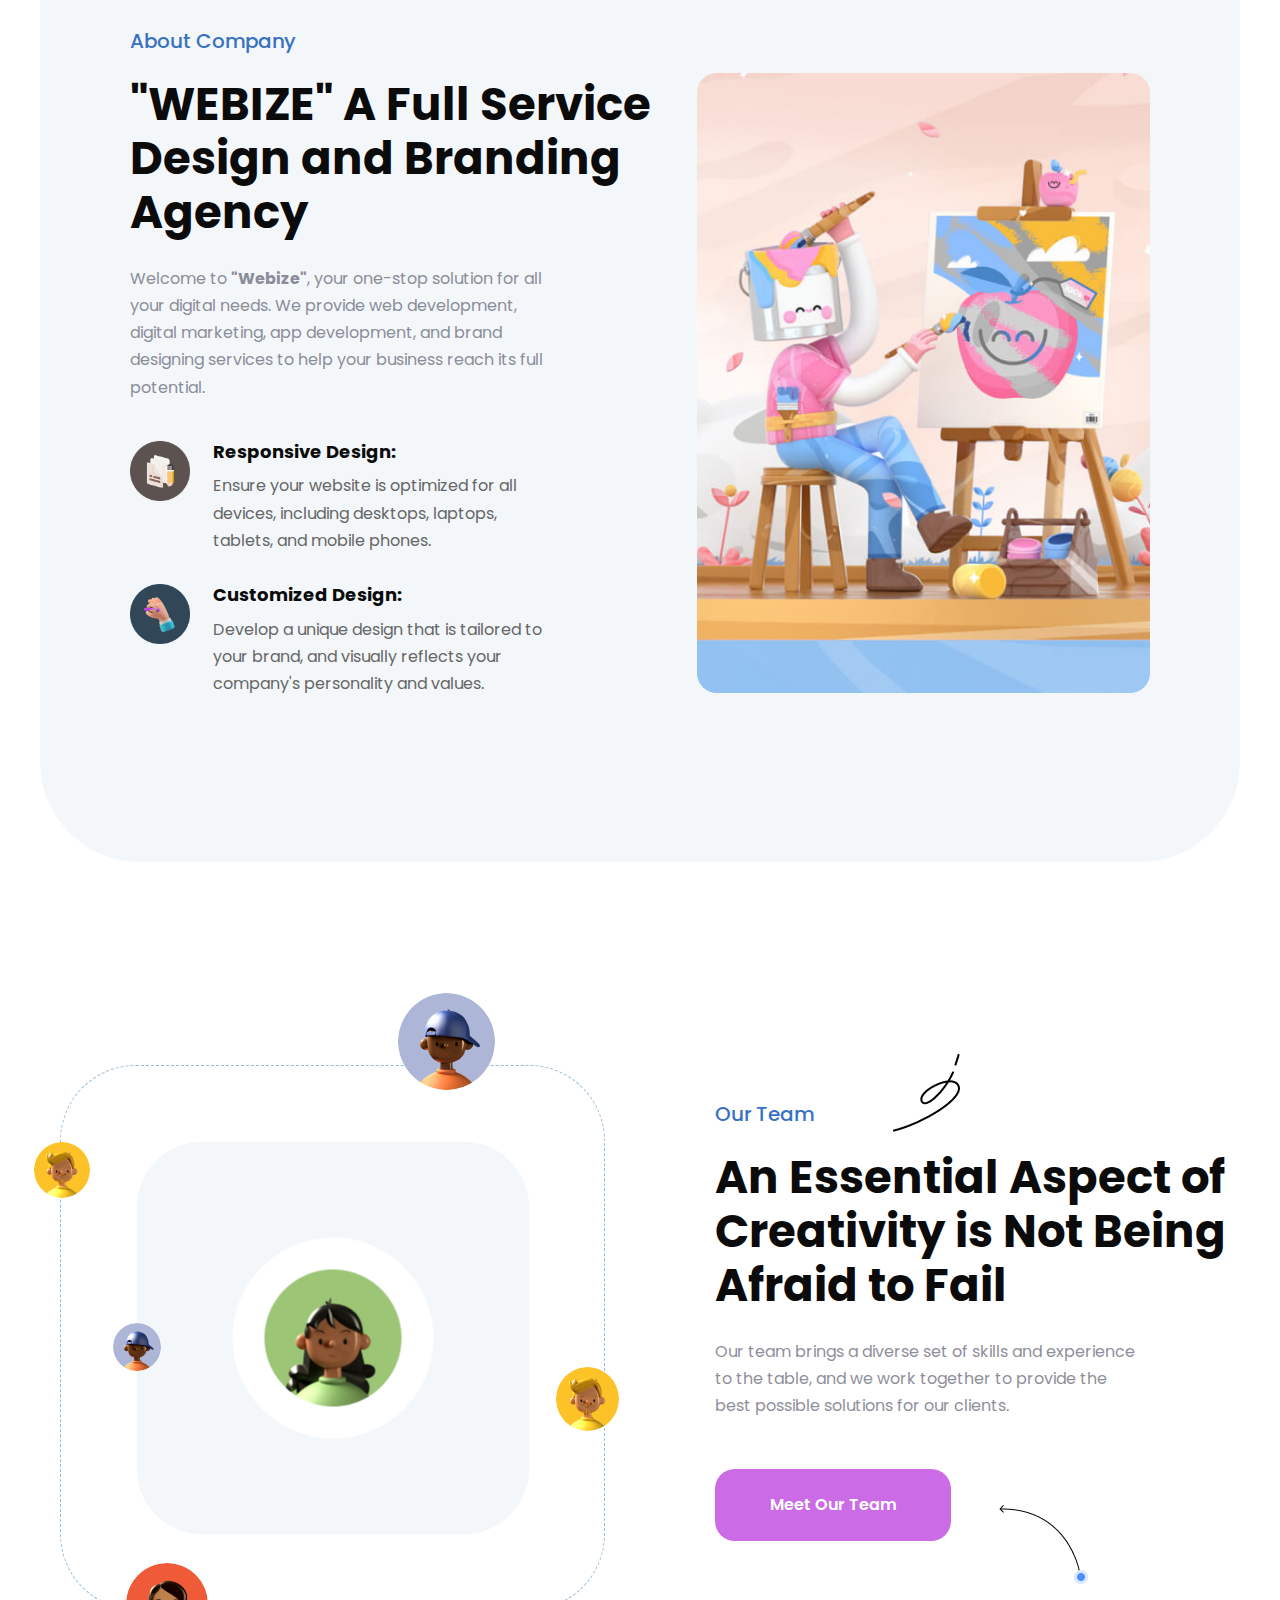
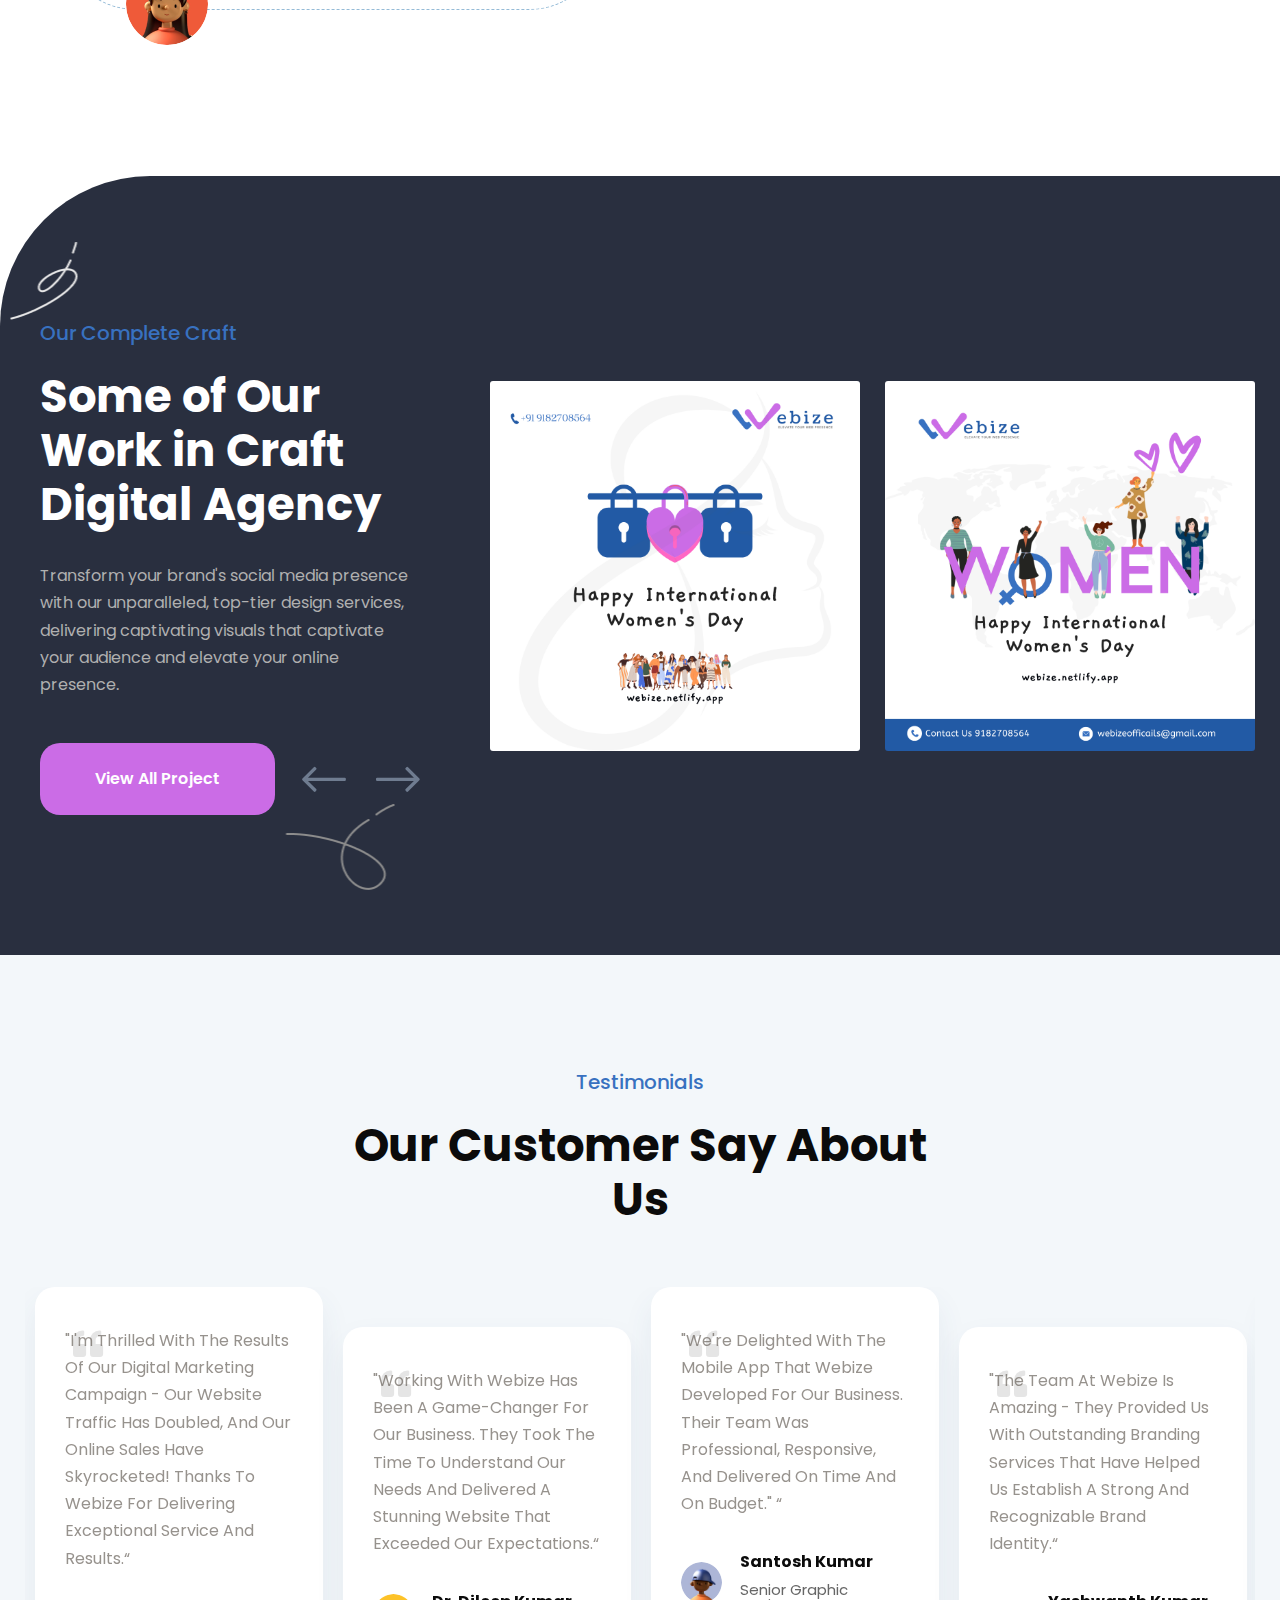
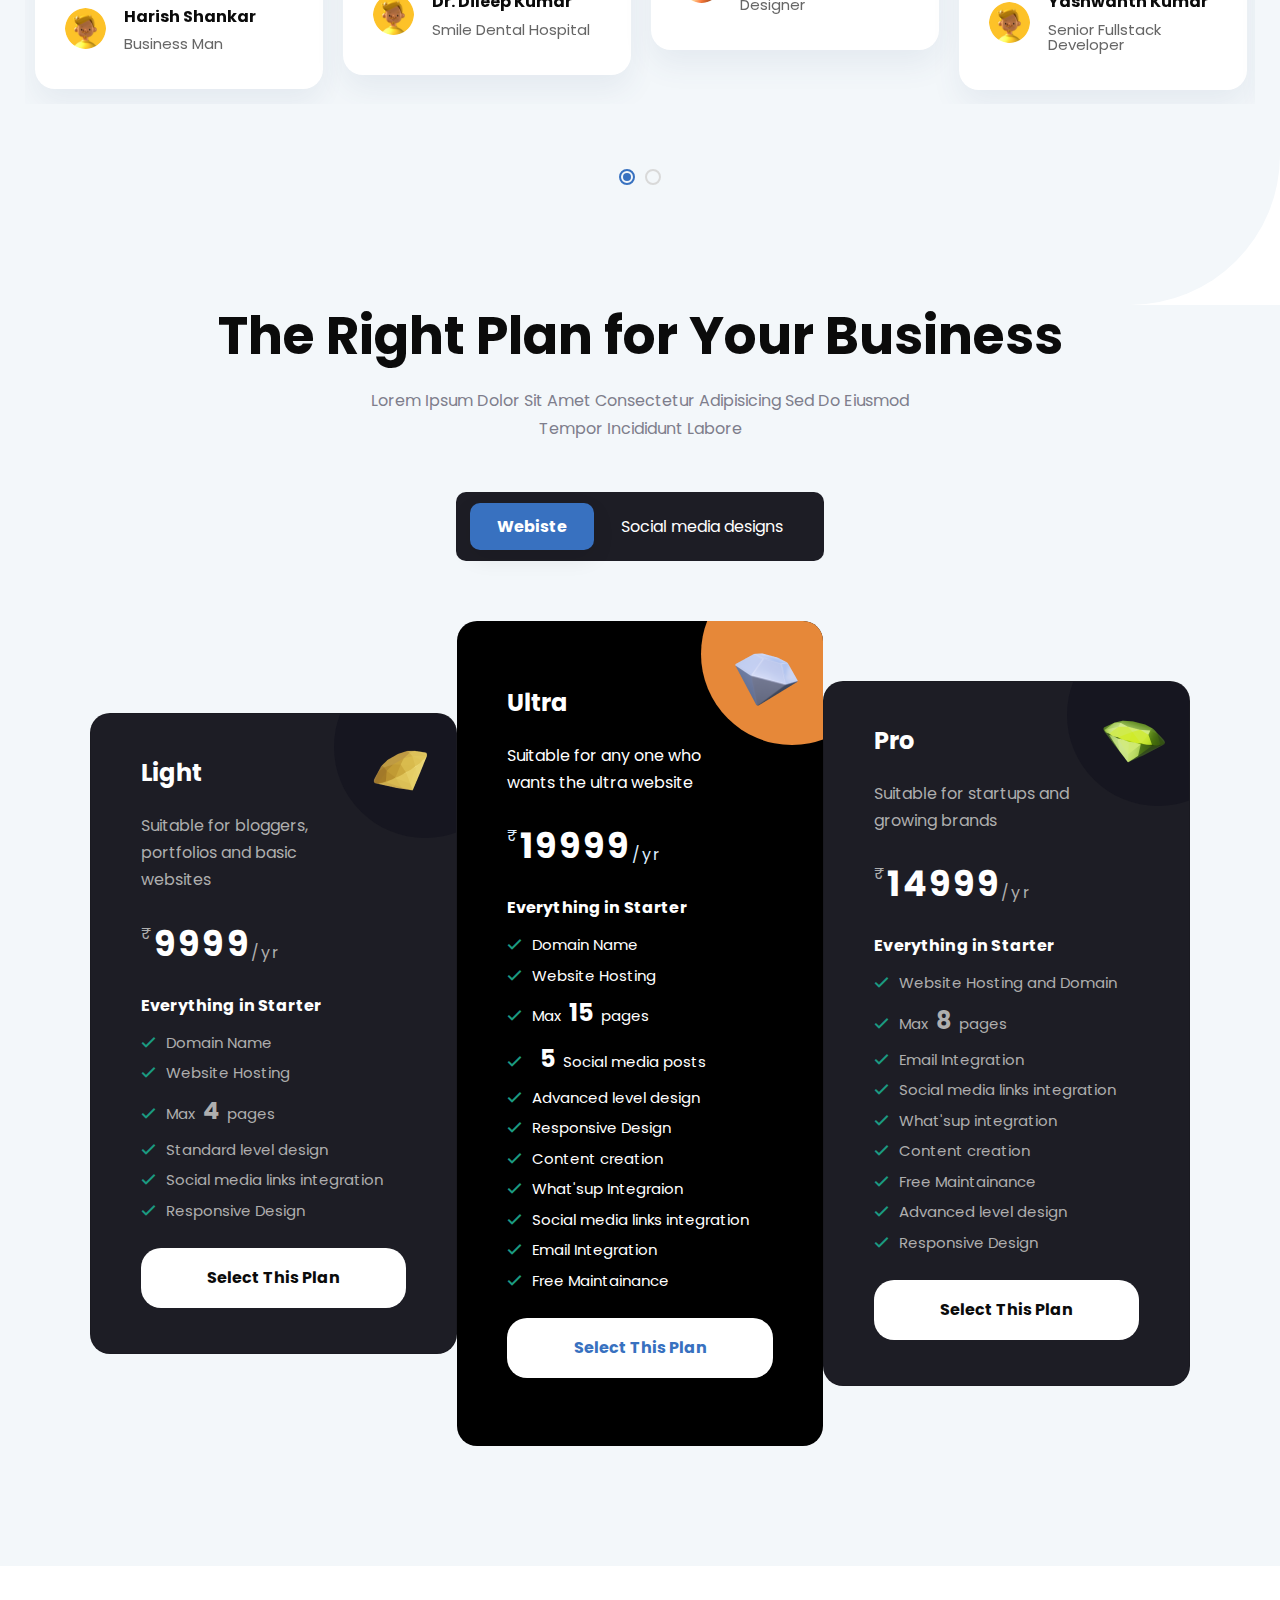
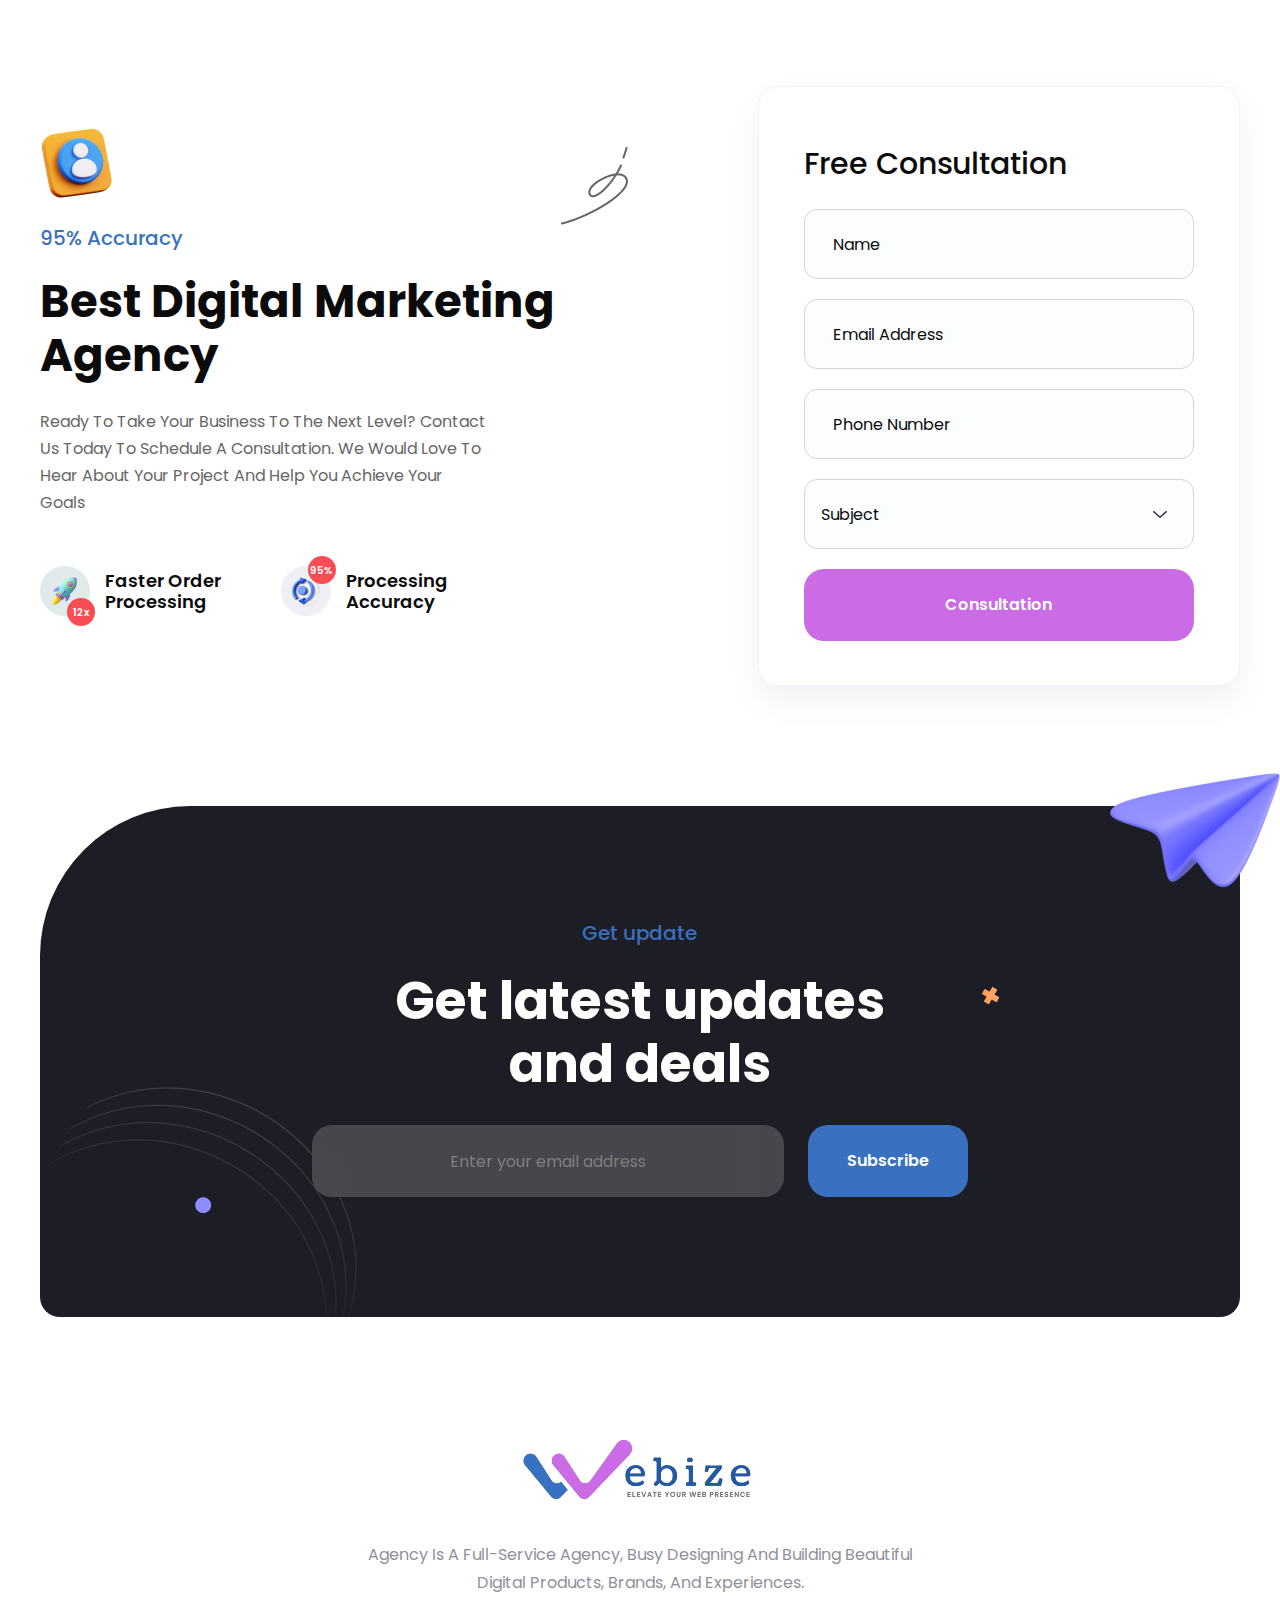
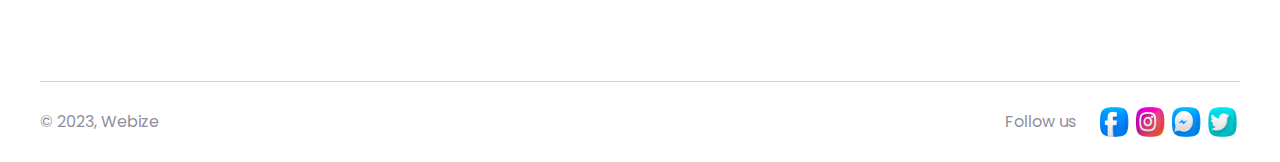
==== commit 7a1417a4: "pricing cards added and content updated" ====
--- a/index.html
+++ b/index.html
@@ -1,78 +1,80 @@
 <!doctype html>
 <html class="no-js" lang="en">
-    
+
 <!-- Mirrored from themedox.com/demo/xolio/index.html by HTTrack Website Copier/3.x [XR&CO'2014], Fri, 17 Feb 2023 19:13:18 GMT -->
+
 <head>
-        <meta charset="utf-8">
-        <meta http-equiv="x-ua-compatible" content="ie=edge">
-        <title>Webize Official</title>
-        <meta name="description" content="Xolio - Creative Agency Template">
-        <meta name="viewport" content="width=device-width, initial-scale=1">
-
-		<link rel="shortcut icon" type="image/x-icon" href="assets/img/logo/3.png">
-        <!-- Place favicon.ico in the root directory -->
-
-		<!-- CSS here -->
-        <link rel="stylesheet" href="assets/css/bootstrap.min.css">
-        <link rel="stylesheet" href="assets/css/animate.min.css">
-        <link rel="stylesheet" href="assets/css/magnific-popup.css">
-        <link rel="stylesheet" href="assets/css/fontawesome-all.min.css">
-        <link rel="stylesheet" href="assets/css/swiper-bundle.min.css">
-        <link rel="stylesheet" href="assets/css/odometer.css">
-        <link rel="stylesheet" href="assets/css/slick.css">
-        <link rel="stylesheet" href="assets/css/default.css">
-        <link rel="stylesheet" href="assets/css/style.css">
-        <link rel="stylesheet" href="assets/css/responsive.css">
-    </head>
-    <body>
-
-
-        <!--Preloader-->
-        <div id="preloader">
-            <div id="loader" class="loader">
-                <div class="loader-container">
-                    <div class="loader-icon"><img src="assets/img/logo/6.png" alt="Preloader"></div>
-                </div>
+    <meta charset="utf-8">
+    <meta http-equiv="x-ua-compatible" content="ie=edge">
+    <title>Webize Official</title>
+    <meta name="description" content="Xolio - Creative Agency Template">
+    <meta name="viewport" content="width=device-width, initial-scale=1">
+
+    <link rel="shortcut icon" type="image/x-icon" href="assets/img/logo/3.png">
+    <!-- Place favicon.ico in the root directory -->
+
+    <!-- CSS here -->
+    <link rel="stylesheet" href="assets/css/bootstrap.min.css">
+    <link rel="stylesheet" href="assets/css/animate.min.css">
+    <link rel="stylesheet" href="assets/css/magnific-popup.css">
+    <link rel="stylesheet" href="assets/css/fontawesome-all.min.css">
+    <link rel="stylesheet" href="assets/css/swiper-bundle.min.css">
+    <link rel="stylesheet" href="assets/css/odometer.css">
+    <link rel="stylesheet" href="assets/css/slick.css">
+    <link rel="stylesheet" href="assets/css/default.css">
+    <link rel="stylesheet" href="assets/css/style.css">
+    <link rel="stylesheet" href="assets/css/responsive.css">
+</head>
+
+<body>
+
+
+    <!--Preloader-->
+    <div id="preloader">
+        <div id="loader" class="loader">
+            <div class="loader-container">
+                <div class="loader-icon"><img src="assets/img/logo/6.png" alt="Preloader"></div>
             </div>
         </div>
-        <!--Preloader-end -->
-
-        <!-- Custom-cursor -->
-        <div class="mouseCursor cursor-outer"></div>
-        <div class="mouseCursor cursor-inner"><span>Drag</span></div>
-        <!-- Custom-cursor-end -->
-
-		<!-- Scroll-top -->
-        <button class="scroll-top scroll-to-target" data-target="html">
-            <i class="fas fa-angle-up"></i>
-        </button>
-        <!-- Scroll-top-end-->
-
-        <!-- header-area -->
-        <header>
-            <div id="sticky-header" class="menu-area transparent-header">
-                <div class="container">
-                    <div class="row">
-                        <div class="col-12">
-                            <div class="mobile-nav-toggler"><i class="fas fa-bars"></i></div>
-                            <div class="menu-wrap">
-                                <nav class="menu-nav">
-                                    <div class="logo">
-                                        <a href="index.html"><img src="assets/img/logo/webize.png" alt="Logo"></a>
-                                    </div>
-                                    <div class="navbar-wrap main-menu d-none d-lg-flex">
-                                        <ul class="navigation">
-                                            <!-- <li class="active menu-item-has-children"><a href="#">Home</a>
+    </div>
+    <!--Preloader-end -->
+
+    <!-- Custom-cursor -->
+    <div class="mouseCursor cursor-outer"></div>
+    <div class="mouseCursor cursor-inner"><span>Drag</span></div>
+    <!-- Custom-cursor-end -->
+
+    <!-- Scroll-top -->
+    <button class="scroll-top scroll-to-target" data-target="html">
+        <i class="fas fa-angle-up"></i>
+    </button>
+    <!-- Scroll-top-end-->
+
+    <!-- header-area -->
+    <header>
+        <div id="sticky-header" class="menu-area transparent-header">
+            <div class="container">
+                <div class="row">
+                    <div class="col-12">
+                        <div class="mobile-nav-toggler"><i class="fas fa-bars"></i></div>
+                        <div class="menu-wrap">
+                            <nav class="menu-nav">
+                                <div class="logo">
+                                    <a href="index.html"><img src="assets/img/logo/webize.png" alt="Logo"></a>
+                                </div>
+                                <div class="navbar-wrap main-menu d-none d-lg-flex">
+                                    <ul class="navigation">
+                                        <!-- <li class="active menu-item-has-children"><a href="#">Home</a>
                                                 <ul class="sub-menu">
                                                     <li class="active"><a href="index.html">Creative Agency</a></li>
                                                     <li><a href="index-2.html">Personal Portfolio</a></li>
                                                     <li><a href="index-3.html">Digital Agency</a></li>
                                                 </ul>
                                             </li> -->
-                                            <li><a href="#about" id="#about ">About Us</a></li>
-                                            <li><a href="#our-services" id="#our-services">Our Services</a></li>
-                                            <li><a href="#our-works" id="#our-works">Our Works</a></li>
-                                            <!-- <li class="menu-item-has-children"><a href="#">pages</a>
+                                        <li><a href="#about" id="#about ">About Us</a></li>
+                                        <li><a href="#our-services" id="#our-services">Our Services</a></li>
+                                        <li><a href="#our-works" id="#our-works">Our Works</a></li>
+                                        <!-- <li class="menu-item-has-children"><a href="#">pages</a>
                                                 <ul class="sub-menu">
                                                     <li><a href="about-me.html">About Me</a></li>
                                                     <li><a href="team.html">Team Page</a></li>
@@ -82,562 +84,879 @@
                                                     <li><a href="contact.html">Contact Us</a></li>
                                                 </ul>
                                             </li> -->
-                                            <li><a href="#our-testimonials" id="#our-testimonials">Our Testimonials</a>
-                                                <!-- <ul class="sub-menu">
+                                        <li><a href="#our-testimonials" id="#our-testimonials">Our Testimonials</a>
+                                            <!-- <ul class="sub-menu">
                                                     <li><a href="blog.html">Our Blog</a></li>
                                                     <li><a href="blog-details.html">Blog Details</a></li>
                                                 </ul> -->
-                                            </li>
-                                        </ul>
-                                    </div>
-                                    <!-- <div class="header-action">
+                                        </li>
+                                    </ul>
+                                </div>
+                                <!-- <div class="header-action">
                                         <ul class="list-wrap">
                                             <li class="header-btn"><a href="#contact" class="btn">Contact us<span></span></a></li>
                                         </ul>
                                     </div> -->
-                                </nav>
-                            </div>
-
-                            <!-- Mobile Menu  -->
-                            <div class="mobile-menu">
-                                <nav class="menu-box">
-                                    <div class="close-btn"><i class="fas fa-times"></i></div>
-                                    <div class="nav-logo">
-                                        <a href="index.html"><img src="assets/img/logo/webize.png" alt="Logo"></a>
-                                    </div>
-                                    <div class="menu-outer">
-                                        <!--Here Menu Will Come Automatically Via Javascript / Same Menu as in Header-->
-                                    </div>
-                                    <div class="social-links">
-                                        <ul class="clearfix list-wrap">
-                                            <li><a href="#"><i class="fab fa-facebook-f"></i></a></li>
-                                            <li><a href="#"><i class="fab fa-twitter"></i></a></li>
-                                            <li><a href="#"><i class="fab fa-instagram"></i></a></li>
-                                            <li><a href="#"><i class="fab fa-linkedin-in"></i></a></li>
-                                            <li><a href="#"><i class="fab fa-youtube"></i></a></li>
-                                        </ul>
-                                    </div>
-                                </nav>
-                            </div>
-                            <div class="menu-backdrop"></div>
-                            <!-- End Mobile Menu -->
-
-                        </div>
-                    </div>
-                </div>
-
-                <!-- header-contact -->
-                <div class="header-contact-wrap">
-                    <div class="container">
-                        <div class="row">
-                            <div class="col-lg-8">
-                                <div class="left-side-content">
-                                    <h3 class="title">Contact</h3>
-                                    <div class="row">
-                                        <div class="col-xl-4 col-lg-5 col-md-6">
-                                            <div class="contact-info-list">
-                                                <ul class="list-wrap">
-                                                    <li>
-                                                        <div class="icon">
-                                                            <svg viewBox="0 0 22 20" fill="none" xmlns="http://www.w3.org/2000/svg">
-                                                                <path fill-rule="evenodd" clip-rule="evenodd"
-                                                                    d="M1.5 6.5C1.5 4.89295 1.95538 3.86848 2.63534 3.2371C3.32535 2.59637 4.36497 2.25 5.75 2.25H15.75C17.135 2.25 18.1746 2.59637 18.8647 3.2371C19.5446 3.86848 20 4.89295 20 6.5V13.5C20 15.107 19.5446 16.1315 18.8647 16.7629C18.1746 17.4036 17.135 17.75 15.75 17.75H5.75C4.36497 17.75 3.32535 17.4036 2.63534 16.7629C1.95538 16.1315 1.5 15.107 1.5 13.5V6.5ZM5.75 0.75C4.13503 0.75 2.67465 1.15363 1.61466 2.1379C0.544615 3.13152 0 4.60705 0 6.5V13.5C0 15.393 0.544615 16.8685 1.61466 17.8621C2.67465 18.8464 4.13503 19.25 5.75 19.25H15.75C17.365 19.25 18.8254 18.8464 19.8853 17.8621C20.9554 16.8685 21.5 15.393 21.5 13.5V6.5C21.5 4.60705 20.9554 3.13152 19.8853 2.1379C18.8254 1.15363 17.365 0.75 15.75 0.75H5.75ZM16.2181 7.58602C16.5417 7.32751 16.5945 6.85558 16.336 6.53194C16.0775 6.20829 15.6056 6.15548 15.2819 6.41398L12.1529 8.91324L12.1525 8.91352C11.3961 9.51536 10.0946 9.51549 9.33799 8.91393L6.21898 6.41471C5.89574 6.1557 5.42373 6.20778 5.16471 6.53102C4.9057 6.85426 4.95778 7.32627 5.28102 7.58529L8.40101 10.0853L8.40286 10.0868C9.70626 11.1244 11.7837 11.1244 13.0871 10.0868L13.0881 10.086L16.2181 7.58602Z" />
-                                                            </svg>
-                                                        </div>
-                                                        <div class="content">
-                                                            <a href="mailto:company@gmail.com">company@gmail.com</a>
-                                                        </div>
-                                                    </li>
-                                                    <li>
-                                                        <div class="icon">
-                                                            <svg viewBox="0 0 20 22" fill="none" xmlns="http://www.w3.org/2000/svg">
-                                                                <path fill-rule="evenodd" clip-rule="evenodd"
-                                                                    d="M2.48199 7.65591C3.37522 3.73032 6.71708 1.74769 10.1338 1.75C13.5508 1.75231 16.8905 3.73971 17.7791 7.66556L17.7791 7.6656C18.8362 12.3354 15.943 16.3756 13.2111 18.999L13.2097 19.0004C11.4913 20.659 8.77127 20.661 7.04076 18.9997C4.31866 16.3762 1.42493 12.3261 2.48199 7.65591ZM10.1348 0.250002C14.1154 0.252693 18.1706 2.60029 19.2421 7.33441C20.4848 12.8239 17.0589 17.3834 14.251 20.08C11.9497 22.3008 8.31046 22.2989 6.00106 20.0809L6.00012 20.08C3.20236 17.3836 -0.22362 12.8139 1.01908 7.32441L1.01926 7.32364C2.09618 2.58953 6.1542 0.247312 10.1348 0.250002ZM7.76166 9.30994C7.76166 8.00103 8.82274 6.93994 10.1317 6.93994C11.4406 6.93994 12.5017 8.00103 12.5017 9.30994C12.5017 10.6189 11.4406 11.6799 10.1317 11.6799C8.82274 11.6799 7.76166 10.6189 7.76166 9.30994ZM10.1317 5.43994C7.99432 5.43994 6.26166 7.1726 6.26166 9.30994C6.26166 11.4473 7.99432 13.1799 10.1317 13.1799C12.269 13.1799 14.0017 11.4473 14.0017 9.30994C14.0017 7.1726 12.269 5.43994 10.1317 5.43994Z" />
-                                                            </svg>
-                                                        </div>
-                                                        <div class="content">
-                                                            <span>Ranelagh Place, Liverpool, L3 5UL, England</span>
-                                                        </div>
-                                                    </li>
-                                                    <li>
-                                                        <div class="icon">
-                                                            <svg viewBox="0 0 22 22" fill="none" xmlns="http://www.w3.org/2000/svg">
-                                                                <path fill-rule="evenodd" clip-rule="evenodd"
-                                                                    d="M1.5 11C1.5 5.89421 5.64421 1.75 10.75 1.75C15.8558 1.75 20 5.89421 20 11C20 16.1058 15.8558 20.25 10.75 20.25C5.64421 20.25 1.5 16.1058 1.5 11ZM10.75 0.25C4.81579 0.25 0 5.06579 0 11C0 16.9342 4.81579 21.75 10.75 21.75C16.6842 21.75 21.5 16.9342 21.5 11C21.5 5.06579 16.6842 0.25 10.75 0.25ZM11.1289 6.50977C11.1289 6.09555 10.7931 5.75977 10.3789 5.75977C9.96469 5.75977 9.62891 6.09555 9.62891 6.50977V10.6098C9.62891 11.0862 9.79027 11.5637 10.0149 11.9576C10.2393 12.3511 10.5673 12.7322 10.9755 12.9744L10.9766 12.975L14.0746 14.8238C14.4303 15.0361 14.8907 14.9198 15.1029 14.5641C15.3152 14.2084 15.1989 13.748 14.8432 13.5357L11.7433 11.6857L11.7413 11.6845C11.6099 11.6067 11.4483 11.4431 11.3179 11.2145C11.1875 10.9859 11.1289 10.7633 11.1289 10.6098V6.50977Z" />
-                                                            </svg>
-                                                        </div>
-                                                        <div class="content">
-                                                            <span>7 Days a week <br> from 10-00 am to 6-00 pm</span>
-                                                        </div>
-                                                    </li>
-                                                </ul>
-                                                <div class="lats-chat">
-                                                    <a href="contact.html">Lat’s Chat</a>
-                                                </div>
+                            </nav>
+                        </div>
+
+                        <!-- Mobile Menu  -->
+                        <div class="mobile-menu">
+                            <nav class="menu-box">
+                                <div class="close-btn"><i class="fas fa-times"></i></div>
+                                <div class="nav-logo">
+                                    <a href="index.html"><img src="assets/img/logo/webize.png" alt="Logo"></a>
+                                </div>
+                                <div class="menu-outer">
+                                    <!--Here Menu Will Come Automatically Via Javascript / Same Menu as in Header-->
+                                </div>
+                                <div class="social-links">
+                                    <ul class="clearfix list-wrap">
+                                        <li><a href="#"><i class="fab fa-facebook-f"></i></a></li>
+                                        <li><a href="#"><i class="fab fa-twitter"></i></a></li>
+                                        <li><a href="#"><i class="fab fa-instagram"></i></a></li>
+                                        <li><a href="#"><i class="fab fa-linkedin-in"></i></a></li>
+                                        <li><a href="#"><i class="fab fa-youtube"></i></a></li>
+                                    </ul>
+                                </div>
+                            </nav>
+                        </div>
+                        <div class="menu-backdrop"></div>
+                        <!-- End Mobile Menu -->
+
+                    </div>
+                </div>
+            </div>
+
+            <!-- header-contact -->
+            <div class="header-contact-wrap">
+                <div class="container">
+                    <div class="row">
+                        <div class="col-lg-8">
+                            <div class="left-side-content">
+                                <h3 class="title">Contact</h3>
+                                <div class="row">
+                                    <div class="col-xl-4 col-lg-5 col-md-6">
+                                        <div class="contact-info-list">
+                                            <ul class="list-wrap">
+                                                <li>
+                                                    <div class="icon">
+                                                        <svg viewBox="0 0 22 20" fill="none"
+                                                            xmlns="http://www.w3.org/2000/svg">
+                                                            <path fill-rule="evenodd" clip-rule="evenodd"
+                                                                d="M1.5 6.5C1.5 4.89295 1.95538 3.86848 2.63534 3.2371C3.32535 2.59637 4.36497 2.25 5.75 2.25H15.75C17.135 2.25 18.1746 2.59637 18.8647 3.2371C19.5446 3.86848 20 4.89295 20 6.5V13.5C20 15.107 19.5446 16.1315 18.8647 16.7629C18.1746 17.4036 17.135 17.75 15.75 17.75H5.75C4.36497 17.75 3.32535 17.4036 2.63534 16.7629C1.95538 16.1315 1.5 15.107 1.5 13.5V6.5ZM5.75 0.75C4.13503 0.75 2.67465 1.15363 1.61466 2.1379C0.544615 3.13152 0 4.60705 0 6.5V13.5C0 15.393 0.544615 16.8685 1.61466 17.8621C2.67465 18.8464 4.13503 19.25 5.75 19.25H15.75C17.365 19.25 18.8254 18.8464 19.8853 17.8621C20.9554 16.8685 21.5 15.393 21.5 13.5V6.5C21.5 4.60705 20.9554 3.13152 19.8853 2.1379C18.8254 1.15363 17.365 0.75 15.75 0.75H5.75ZM16.2181 7.58602C16.5417 7.32751 16.5945 6.85558 16.336 6.53194C16.0775 6.20829 15.6056 6.15548 15.2819 6.41398L12.1529 8.91324L12.1525 8.91352C11.3961 9.51536 10.0946 9.51549 9.33799 8.91393L6.21898 6.41471C5.89574 6.1557 5.42373 6.20778 5.16471 6.53102C4.9057 6.85426 4.95778 7.32627 5.28102 7.58529L8.40101 10.0853L8.40286 10.0868C9.70626 11.1244 11.7837 11.1244 13.0871 10.0868L13.0881 10.086L16.2181 7.58602Z" />
+                                                        </svg>
+                                                    </div>
+                                                    <div class="content">
+                                                        <a href="mailto:company@gmail.com">company@gmail.com</a>
+                                                    </div>
+                                                </li>
+                                                <li>
+                                                    <div class="icon">
+                                                        <svg viewBox="0 0 20 22" fill="none"
+                                                            xmlns="http://www.w3.org/2000/svg">
+                                                            <path fill-rule="evenodd" clip-rule="evenodd"
+                                                                d="M2.48199 7.65591C3.37522 3.73032 6.71708 1.74769 10.1338 1.75C13.5508 1.75231 16.8905 3.73971 17.7791 7.66556L17.7791 7.6656C18.8362 12.3354 15.943 16.3756 13.2111 18.999L13.2097 19.0004C11.4913 20.659 8.77127 20.661 7.04076 18.9997C4.31866 16.3762 1.42493 12.3261 2.48199 7.65591ZM10.1348 0.250002C14.1154 0.252693 18.1706 2.60029 19.2421 7.33441C20.4848 12.8239 17.0589 17.3834 14.251 20.08C11.9497 22.3008 8.31046 22.2989 6.00106 20.0809L6.00012 20.08C3.20236 17.3836 -0.22362 12.8139 1.01908 7.32441L1.01926 7.32364C2.09618 2.58953 6.1542 0.247312 10.1348 0.250002ZM7.76166 9.30994C7.76166 8.00103 8.82274 6.93994 10.1317 6.93994C11.4406 6.93994 12.5017 8.00103 12.5017 9.30994C12.5017 10.6189 11.4406 11.6799 10.1317 11.6799C8.82274 11.6799 7.76166 10.6189 7.76166 9.30994ZM10.1317 5.43994C7.99432 5.43994 6.26166 7.1726 6.26166 9.30994C6.26166 11.4473 7.99432 13.1799 10.1317 13.1799C12.269 13.1799 14.0017 11.4473 14.0017 9.30994C14.0017 7.1726 12.269 5.43994 10.1317 5.43994Z" />
+                                                        </svg>
+                                                    </div>
+                                                    <div class="content">
+                                                        <span>Ranelagh Place, Liverpool, L3 5UL, England</span>
+                                                    </div>
+                                                </li>
+                                                <li>
+                                                    <div class="icon">
+                                                        <svg viewBox="0 0 22 22" fill="none"
+                                                            xmlns="http://www.w3.org/2000/svg">
+                                                            <path fill-rule="evenodd" clip-rule="evenodd"
+                                                                d="M1.5 11C1.5 5.89421 5.64421 1.75 10.75 1.75C15.8558 1.75 20 5.89421 20 11C20 16.1058 15.8558 20.25 10.75 20.25C5.64421 20.25 1.5 16.1058 1.5 11ZM10.75 0.25C4.81579 0.25 0 5.06579 0 11C0 16.9342 4.81579 21.75 10.75 21.75C16.6842 21.75 21.5 16.9342 21.5 11C21.5 5.06579 16.6842 0.25 10.75 0.25ZM11.1289 6.50977C11.1289 6.09555 10.7931 5.75977 10.3789 5.75977C9.96469 5.75977 9.62891 6.09555 9.62891 6.50977V10.6098C9.62891 11.0862 9.79027 11.5637 10.0149 11.9576C10.2393 12.3511 10.5673 12.7322 10.9755 12.9744L10.9766 12.975L14.0746 14.8238C14.4303 15.0361 14.8907 14.9198 15.1029 14.5641C15.3152 14.2084 15.1989 13.748 14.8432 13.5357L11.7433 11.6857L11.7413 11.6845C11.6099 11.6067 11.4483 11.4431 11.3179 11.2145C11.1875 10.9859 11.1289 10.7633 11.1289 10.6098V6.50977Z" />
+                                                        </svg>
+                                                    </div>
+                                                    <div class="content">
+                                                        <span>7 Days a week <br> from 10-00 am to 6-00 pm</span>
+                                                    </div>
+                                                </li>
+                                            </ul>
+                                            <div class="lats-chat">
+                                                <a href="contact.html">Lat’s Chat</a>
                                             </div>
                                         </div>
-                                        <div class="col-xl-8 col-lg-7 col-md-6">
-                                            <div class="our-best-project">
-                                                <div class="content">
-                                                    <h4 class="title">One of Our <span>Best Ongoing</span> Projects</h4>
-                                                    <a href="project-details.html" class="btn">Details <span></span></a>
-                                                </div>
-                                                <div class="thumb">
-                                                    <img src="assets/img/images/our_project_img.png" alt="">
-                                                </div>
+                                    </div>
+                                    <div class="col-xl-8 col-lg-7 col-md-6">
+                                        <div class="our-best-project">
+                                            <div class="content">
+                                                <h4 class="title">One of Our <span>Best Ongoing</span> Projects</h4>
+                                                <a href="project-details.html" class="btn">Details <span></span></a>
                                             </div>
-                                        </div>
-                                    </div>
-                                </div>
-                            </div>
-                            <div class="col-lg-4">
-                                <div class="customer-support-wrap">
-                                    <h4 class="title">Customer Support</h4>
-                                    <div class="customer-support-content">
-                                        <div class="content-top">
-                                            <img src="assets/img/images/support_img.png" alt="">
-                                            <h4 class="title">Need Help Choosing a Plan?</h4>
-                                        </div>
-                                        <p>We offer solutions for businesses of all sizes. For questions about our plans and products,,
-                                            contact our team of experts. <a href="contact.html">Get in touch</a></p>
-                                    </div>
-                                    <div class="content-bottom">
-                                        <a href="contact.html">Support</a>
-                                        <a href="contact.html">Documentation</a>
-                                    </div>
-                                </div>
-                            </div>
-                        </div>
-                    </div>
-                </div>
-                <div class="body-contact-overlay"></div>
-                <!-- header-contact-end -->
-            </div>
-        </header>
-        <!-- header-area-end -->
-
-
-
-        <!-- main-area -->
-        <main>
-
-            <!-- banner-area -->
-            <section class="banner-area banner-bg">
-                <div class="container">
-                    <div class="row align-items-center">
-                        <div class="col-lg-6">
-                            <div class="banner-img wow fadeInLeft" data-wow-delay=".4s">
-                                <img src="assets/img/banner/banner_img.png" alt="">
-                            </div>
-                        </div>
-                        <div class="col-lg-6">
-                            <div class="banner-content">
-                                <span class="sub-title wow fadeInUp" data-wow-delay=".2s">Amazing <strong>Starts</strong> Here</span>
-                                <h2 class="title wow fadeInUp" data-wow-delay=".4s">Grow Your Business Using Our Services</h2>
-                                <a href="contact.html" class="btn wow fadeInUp" data-wow-delay=".6s">Contact Us <span></span></a>
-                            </div>
-                        </div>
-                    </div>
-                </div>
-                <div class="banner-shape-wrap">
-                    <img src="assets/img/banner/banner_shape01.png" alt="">
-                    <img src="assets/img/banner/banner_shape02.png" alt="" class="animationFramesOne">
-                    <img src="assets/img/banner/banner_shape03.png" alt="" class="contactSwimmer">
-                    <img src="assets/img/banner/banner_shape04.png" alt="" class="rotateme">
-                    <img src="assets/img/banner/banner_shape05.png" alt="" class="animation1">
-                    <img src="assets/img/banner/banner_shape06.png" alt="" class="ribbonRotate">
-                    <img src="assets/img/banner/banner_shape07.png" alt="" class="float-bob-x">
-                </div>
-            </section>
-            <!-- banner-area-end -->
-
-            <!-- services-area -->
-            <section class="services-area pt-35 pb-95" id="our-services">
-                <div class="container">
-                    <div class="row justify-content-center">
-                        <div class="col-xl-3 col-lg-4 col-md-6 col-sm-10">
-                            <div class="services-item wow fadeInUp" data-wow-delay=".2s">
-                                <div class="services-icon">
-                                    <img src="assets/img/icon/services_icon01.png" alt="">
-                                </div>
-                                <div class="services-content">
-                                    <h4 class="title"><a href="services-details.html">Brand Designing</a></h4>
-                                    <p>Our brand designing services include logo design, branding, and graphic design. We create a unique identity for your business that helps you stand out in a crowded market.</p>
-                                </div>
-                            </div>
-                        </div>
-                        <div class="col-xl-3 col-lg-4 col-md-6 col-sm-10">
-                            <div class="services-item wow fadeInUp" data-wow-delay=".4s">
-                                <div class="services-icon">
-                                    <img src="assets/img/icon/services_icon02.png" alt="">
-                                </div>
-                                <div class="services-content">
-                                    <h4 class="title"><a href="services-details.html">Digital Marketing</a></h4>
-                                    <p>We help you reach your target audience through various digital marketing channels, including search engine optimization, social media marketing, email marketing, and pay-per-click advertising.</p>
-                                </div>
-                            </div>
-                        </div>
-                        <div class="col-xl-3 col-lg-4 col-md-6 col-sm-10">
-                            <div class="services-item wow fadeInUp" data-wow-delay=".6s">
-                                <div class="services-icon">
-                                    <img src="assets/img/icon/services_icon03.png" alt="">
-                                </div>
-                                <div class="services-content">
-                                    <h4 class="title"><a href="services-details.html">Website Design</a></h4>
-                                    <p>Our web development services include custom website design, website redesign, e-commerce development, and website maintenance. We use the latest technologies and coding standards to ensure your website is fast, responsive, and easy to use.</p>
-                                </div>
-                            </div>
-                        </div>
-                        <div class="col-xl-3 col-lg-4 col-md-6 col-sm-10">
-                            <div class="services-item wow fadeInUp" data-wow-delay=".8s">
-                                <div class="services-icon">
-                                    <img src="assets/img/icon/services_icon04.png" alt="">
-                                </div>
-                                <div class="services-content">
-                                    <h4 class="title"><a href="services-details.html">App Development</a></h4>
-                                    <p>We specialize in developing high-quality mobile apps for iOS and Android platforms. Our app development process includes app design, development, testing, and deployment.</p>
-                                </div>
-                            </div>
-                        </div>
-                    </div>
-                </div>
-            </section>
-            <!-- services-area-end -->
-
-            <!-- about-area -->
-            <section class="about-area" id="about">
-                <div class="container custom-container">
-                    <div class="about-inner">
-                        <div class="row align-items-center justify-content-center">
-                            <div class="col-46 order-0 order-lg-2">
-                                <div class="about-img text-end">
-                                    <img src="assets/img/images/about_img.jpg" alt="">
-                                </div>
-                            </div>
-                            <div class="col-54">
-                                <div class="about-content">
-                                    <div class="section-title mb-25">
-                                        <span class="sub-title">About Company</span>
-                                        <h2 class="title">"WEBIZE" A Full Service Design and Branding Agency</h2>
-                                    </div>
-                                    <p>Welcome to <span class="title"> <b>"Webize"</b></span>, your one-stop solution for all your digital needs. We provide web development, digital marketing, app development, and brand designing services to help your business reach its full potential.</p>
-                                    <ul class="list-wrap">
-                                        <li>
-                                            <div class="icon">
-                                                <img src="assets/img/icon/about_icon01.png" alt="">
+                                            <div class="thumb">
+                                                <img src="assets/img/images/our_project_img.png" alt="">
                                             </div>
-                                            <div class="content">
-                                                <h4 class="title">Responsive Design:</h4>
-                                                <p> Ensure your website is optimized for all devices, including desktops, laptops, tablets, and mobile phones.</p>
-                                            </div>
-                                        </li>
-                                        <li>
-                                            <div class="icon">
-                                                <img src="assets/img/icon/about_icon02.png" alt="">
-                                            </div>
-                                            <div class="content">
-                                                <h4 class="title">Customized Design:</h4>
-                                                <p> Develop a unique design that is tailored to your brand, and visually reflects your company's personality and values.</p>
-                                            </div>
-                                        </li>
-                                    </ul>
-                                    <!-- <div class="about-content-bottom">
+                                        </div>
+                                    </div>
+                                </div>
+                            </div>
+                        </div>
+                        <div class="col-lg-4">
+                            <div class="customer-support-wrap">
+                                <h4 class="title">Customer Support</h4>
+                                <div class="customer-support-content">
+                                    <div class="content-top">
+                                        <img src="assets/img/images/support_img.png" alt="">
+                                        <h4 class="title">Need Help Choosing a Plan?</h4>
+                                    </div>
+                                    <p>We offer solutions for businesses of all sizes. For questions about our plans and
+                                        products,,
+                                        contact our team of experts. <a href="contact.html">Get in touch</a></p>
+                                </div>
+                                <div class="content-bottom">
+                                    <a href="contact.html">Support</a>
+                                    <a href="contact.html">Documentation</a>
+                                </div>
+                            </div>
+                        </div>
+                    </div>
+                </div>
+            </div>
+            <div class="body-contact-overlay"></div>
+            <!-- header-contact-end -->
+        </div>
+    </header>
+    <!-- header-area-end -->
+
+
+
+    <!-- main-area -->
+    <main>
+
+        <!-- banner-area -->
+        <section class="banner-area banner-bg">
+            <div class="container">
+                <div class="row align-items-center">
+                    <div class="col-lg-6">
+                        <div class="banner-img wow fadeInLeft" data-wow-delay=".4s">
+                            <img src="assets/img/banner/banner_img.png" alt="">
+                        </div>
+                    </div>
+                    <div class="col-lg-6">
+                        <div class="banner-content">
+                            <span class="sub-title wow fadeInUp" data-wow-delay=".2s">Amazing <strong>Starts</strong>
+                                Here</span>
+                            <h2 class="title wow fadeInUp" data-wow-delay=".4s">Grow Your Business Using Our Services
+                            </h2>
+                            <a href="contact.html" class="btn wow fadeInUp" data-wow-delay=".6s">Contact Us
+                                <span></span></a>
+                        </div>
+                    </div>
+                </div>
+            </div>
+            <div class="banner-shape-wrap">
+                <img src="assets/img/banner/banner_shape01.png" alt="">
+                <img src="assets/img/banner/banner_shape02.png" alt="" class="animationFramesOne">
+                <img src="assets/img/banner/banner_shape03.png" alt="" class="contactSwimmer">
+                <img src="assets/img/banner/banner_shape04.png" alt="" class="rotateme">
+                <img src="assets/img/banner/banner_shape05.png" alt="" class="animation1">
+                <img src="assets/img/banner/banner_shape06.png" alt="" class="ribbonRotate">
+                <img src="assets/img/banner/banner_shape07.png" alt="" class="float-bob-x">
+            </div>
+        </section>
+        <!-- banner-area-end -->
+
+        <!-- services-area -->
+        <section class="services-area pt-35 pb-95" id="our-services">
+            <div class="container">
+                <div class="row justify-content-center">
+                    <div class="col-xl-3 col-lg-4 col-md-6 col-sm-10">
+                        <div class="services-item wow fadeInUp" data-wow-delay=".2s">
+                            <div class="services-icon">
+                                <img src="assets/img/icon/services_icon01.png" alt="">
+                            </div>
+                            <div class="services-content">
+                                <h4 class="title"><a href="services-details.html">Brand Designing</a></h4>
+                                <p>Our brand designing services include logo design, branding, and graphic design. We
+                                    create a unique identity for your business that helps you stand out in a crowded
+                                    market.</p>
+                            </div>
+                        </div>
+                    </div>
+                    <div class="col-xl-3 col-lg-4 col-md-6 col-sm-10">
+                        <div class="services-item wow fadeInUp" data-wow-delay=".4s">
+                            <div class="services-icon">
+                                <img src="assets/img/icon/services_icon02.png" alt="">
+                            </div>
+                            <div class="services-content">
+                                <h4 class="title"><a href="services-details.html">Digital Marketing</a></h4>
+                                <p>We help you reach your target audience through various digital marketing channels,
+                                    including search engine optimization, social media marketing, email marketing, and
+                                    pay-per-click advertising.</p>
+                            </div>
+                        </div>
+                    </div>
+                    <div class="col-xl-3 col-lg-4 col-md-6 col-sm-10">
+                        <div class="services-item wow fadeInUp" data-wow-delay=".6s">
+                            <div class="services-icon">
+                                <img src="assets/img/icon/services_icon03.png" alt="">
+                            </div>
+                            <div class="services-content">
+                                <h4 class="title"><a href="services-details.html">Website Design</a></h4>
+                                <p>Our web development services include custom website design, website redesign,
+                                    e-commerce development, and website maintenance. We use the latest technologies and
+                                    coding standards to ensure your website is fast, responsive, and easy to use.</p>
+                            </div>
+                        </div>
+                    </div>
+                    <div class="col-xl-3 col-lg-4 col-md-6 col-sm-10">
+                        <div class="services-item wow fadeInUp" data-wow-delay=".8s">
+                            <div class="services-icon">
+                                <img src="assets/img/icon/services_icon04.png" alt="">
+                            </div>
+                            <div class="services-content">
+                                <h4 class="title"><a href="services-details.html">App Development</a></h4>
+                                <p>We specialize in developing high-quality mobile apps for iOS and Android platforms.
+                                    Our app development process includes app design, development, testing, and
+                                    deployment.</p>
+                            </div>
+                        </div>
+                    </div>
+                </div>
+            </div>
+        </section>
+        <!-- services-area-end -->
+
+        <!-- about-area -->
+        <section class="about-area" id="about">
+            <div class="container custom-container">
+                <div class="about-inner">
+                    <div class="row align-items-center justify-content-center">
+                        <div class="col-46 order-0 order-lg-2">
+                            <div class="about-img text-end">
+                                <img src="assets/img/images/about_img.jpg" alt="">
+                            </div>
+                        </div>
+                        <div class="col-54">
+                            <div class="about-content">
+                                <div class="section-title mb-25">
+                                    <span class="sub-title">About Company</span>
+                                    <h2 class="title">"WEBIZE" A Full Service Design and Branding Agency</h2>
+                                </div>
+                                <p>Welcome to <span class="title"> <b>"Webize"</b></span>, your one-stop solution for
+                                    all your digital needs. We provide web development, digital marketing, app
+                                    development, and brand designing services to help your business reach its full
+                                    potential.</p>
+                                <ul class="list-wrap">
+                                    <li>
+                                        <div class="icon">
+                                            <img src="assets/img/icon/about_icon01.png" alt="">
+                                        </div>
+                                        <div class="content">
+                                            <h4 class="title">Responsive Design:</h4>
+                                            <p> Ensure your website is optimized for all devices, including desktops,
+                                                laptops, tablets, and mobile phones.</p>
+                                        </div>
+                                    </li>
+                                    <li>
+                                        <div class="icon">
+                                            <img src="assets/img/icon/about_icon02.png" alt="">
+                                        </div>
+                                        <div class="content">
+                                            <h4 class="title">Customized Design:</h4>
+                                            <p> Develop a unique design that is tailored to your brand, and visually
+                                                reflects your company's personality and values.</p>
+                                        </div>
+                                    </li>
+                                </ul>
+                                <!-- <div class="about-content-bottom">
                                         <span>Think Creative Agency Are a Full Service Design</span>
                                         <div class="read-more-btn">
                                             <a href="#" class="btn">Read More <span></span></a>
                                         </div>
                                     </div> -->
-                                </div>
-                            </div>
-                        </div>
-                    </div>
-                </div>
-            </section>
-            <!-- about-area-end -->
-
-            <!-- team-area -->
-            <section class="team-area pt-130 pb-130">
-                <div class="container">
-                    <div class="row align-items-center">
-                        <div class="col-lg-6">
-                            <div class="team-img-wrap">
-                                <img src="assets/img/team/team_img_shape.png" alt="" class="img-shape">
-                                <img src="assets/img/team/team_img01.png" alt="" class="img-one">
-                                <img src="assets/img/team/team_img02.png" alt="" class="img-two">
-                                <img src="assets/img/team/team_img03.png" alt="" class="img-three">
-                                <img src="assets/img/team/team_img04.png" alt="" class="img-four">
-                                <img src="assets/img/team/team_img05.png" alt="" class="img-five">
-                            </div>
-                        </div>
-                        <div class="col-lg-6">
-                            <div class="team-content">
-                                <div class="section-title mb-25">
-                                    <span class="sub-title">Our Team</span>
-                                    <h2 class="title">An Essential Aspect of Creativity is Not Being Afraid to Fail</h2>
-                                </div>
-                                <p>Our team brings a diverse set of skills and experience to the table, and we work together to provide the best possible solutions for our clients.</p>
-                                <a href="contact.html" class="btn">Meet Our Team <span></span></a>
-                            </div>
-                        </div>
-                    </div>
-                </div>
-                <div class="team-shape-wrap">
-                    <img src="assets/img/images/team_shape01.png" alt="" class="ribbonRotate">
-                    <img src="assets/img/images/team_shape02.png" alt="" class="float-bob-x">
-                </div>
-            </section>
-            <!-- team-area-end -->
-
-            <!-- project-area -->
-            <section class="project-area" id="our-works">
-                <div class="container">
-                    <div class="row align-items-center">
-                        <div class="col-xl-4">
-                            <div class="project-content">
-                                <div class="section-title white-title mb-30">
-                                    <span class="sub-title">Our Complete Craft</span>
-                                    <h2 class="title">Some of Our Work in Craft Digital Agency</h2>
-                                </div>
-                                <p>Lorem Ipsum is simply dummy text of the printing and typesetting industry. Lorem Ipsum has been the industry's standard.</p>
-                                <div class="content-bottom">
-                                    <a href="#" class="btn">View All Project <span></span></a>
-                                    <div class="project-nav">
-                                        <button class="swiper-button-prev"></button>
-                                        <button class="swiper-button-next"></button>
-                                    </div>
-                                </div>
-                            </div>
-                        </div>
-                        <div class="col-xl-8">
-                            <div class="project-item-wrap">
-                                <div class="swiper-container project-active">
-                                    <div class="swiper-wrapper">
-                                        <div class="swiper-slide">
-                                            <div class="project-item">
-                                                <a href="project-details.html"><img src="assets/img/project/1.png" alt=""></a>
-                                            </div>
-                                        </div>
-                                        <div class="swiper-slide">
-                                            <div class="project-item">
-                                                <a href="project-details.html"><img src="assets/img/project/2.png" alt=""></a>
-                                            </div>
-                                        </div>
-                                        <div class="swiper-slide">
-                                            <div class="project-item">
-                                                <a href="project-details.html"><img src="assets/img/project/3.png" alt=""></a>
-                                            </div>
-                                        </div>
-                                        <div class="swiper-slide">
-                                            <div class="project-item">
-                                                <a href="project-details.html"><img src="assets/img/project/4.png" alt=""></a>
-                                            </div>
-                                        </div>
-                                        <div class="swiper-slide">
-                                            <div class="project-item">
-                                                <a href="project-details.html"><img src="assets/img/project/5.png" alt=""></a>
-                                            </div>
-                                        </div>
-                                        <div class="swiper-slide">
-                                            <div class="project-item">
-                                                <a href="project-details.html"><img src="assets/img/project/6.png" alt=""></a>
-                                            </div>
-                                        </div>
-                                        <div class="swiper-slide">
-                                            <div class="project-item">
-                                                <a href="project-details.html"><img src="assets/img/project/7.png" alt=""></a>
-                                            </div>
-                                        </div>
-                                        <div class="swiper-slide">
-                                            <div class="project-item">
-                                                <a href="project-details.html"><img src="assets/img/project/8.png" alt=""></a>
-                                            </div>
-                                        </div>
-                                    </div>
-                                </div>
-                            </div>
-                        </div>
-                    </div>
-                </div>
-                <div class="project-shape-wrap">
-                    <img src="assets/img/project/project_shape01.png" alt="" class="shape-one ribbonRotate">
-                    <img src="assets/img/project/project_shape02.png" alt="" class="shape-two ribbonRotate">
-                </div>
-            </section>
-            <!-- project-area-end -->
-
-            <!-- testimonial-area -->
-            <section class="testimonial-area pt-110 pb-120" id="our-testimonials">
-                <div class="container">
-                    <div class="row justify-content-center">
-                        <div class="col-xl-6">
-                            <div class="section-title text-center mb-60">
-                                <span class="sub-title">Testimonials</span>
-                                <h2 class="title"> Our Customer Say About Us</h2>
-                            </div>
-                        </div>
-                    </div>
-                    <div class="testimonial-item-wrap">
-                        <div class="row testimonial-active">
-                            <div class="col-lg-3">
-                                <div class="testimonial-item">
-                                    <div class="testimonial-content">
-                                        <p>"I'm thrilled with the results of our digital marketing campaign - our website traffic has doubled, and our online sales have skyrocketed! Thanks to Webize for delivering exceptional service and results.“</p>
-                                    </div>
-                                    <div class="testimonial-info">
-                                        <div class="thumb">
-                                            <img src="assets/img/images/testimonial_avatar01.png" alt="">
+                            </div>
+                        </div>
+                    </div>
+                </div>
+            </div>
+        </section>
+        <!-- about-area-end -->
+
+        <!-- team-area -->
+        <section class="team-area pt-130 pb-130">
+            <div class="container">
+                <div class="row align-items-center">
+                    <div class="col-lg-6">
+                        <div class="team-img-wrap">
+                            <img src="assets/img/team/team_img_shape.png" alt="" class="img-shape">
+                            <img src="assets/img/team/team_img01.png" alt="" class="img-one">
+                            <img src="assets/img/team/team_img02.png" alt="" class="img-two">
+                            <img src="assets/img/team/team_img03.png" alt="" class="img-three">
+                            <img src="assets/img/team/team_img04.png" alt="" class="img-four">
+                            <img src="assets/img/team/team_img05.png" alt="" class="img-five">
+                        </div>
+                    </div>
+                    <div class="col-lg-6">
+                        <div class="team-content">
+                            <div class="section-title mb-25">
+                                <span class="sub-title">Our Team</span>
+                                <h2 class="title">An Essential Aspect of Creativity is Not Being Afraid to Fail</h2>
+                            </div>
+                            <p>Our team brings a diverse set of skills and experience to the table, and we work together
+                                to provide the best possible solutions for our clients.</p>
+                            <a href="contact.html" class="btn">Meet Our Team <span></span></a>
+                        </div>
+                    </div>
+                </div>
+            </div>
+            <div class="team-shape-wrap">
+                <img src="assets/img/images/team_shape01.png" alt="" class="ribbonRotate">
+                <img src="assets/img/images/team_shape02.png" alt="" class="float-bob-x">
+            </div>
+        </section>
+        <!-- team-area-end -->
+
+        <!-- project-area -->
+        <section class="project-area" id="our-works">
+            <div class="container">
+                <div class="row align-items-center">
+                    <div class="col-xl-4">
+                        <div class="project-content">
+                            <div class="section-title white-title mb-30">
+                                <span class="sub-title">Our Complete Craft</span>
+                                <h2 class="title">Some of Our Work in Craft Digital Agency</h2>
+                            </div>
+                            <p>Transform your brand's social media presence with our unparalleled, top-tier design
+                                services, delivering captivating visuals that captivate your audience and elevate your
+                                online presence.</p>
+                            <div class="content-bottom">
+                                <a href="#" class="btn">View All Project <span></span></a>
+                                <div class="project-nav">
+                                    <button class="swiper-button-prev"></button>
+                                    <button class="swiper-button-next"></button>
+                                </div>
+                            </div>
+                        </div>
+                    </div>
+                    <div class="col-xl-8">
+                        <div class="project-item-wrap">
+                            <div class="swiper-container project-active">
+                                <div class="swiper-wrapper">
+                                    <div class="swiper-slide">
+                                        <div class="project-item">
+                                            <a href="project-details.html"><img src="assets/img/project/16.png"
+                                                    alt=""></a>
+                                        </div>
+                                    </div>
+                                    <div class="swiper-slide">
+                                        <div class="project-item">
+                                            <a href="project-details.html"><img src="assets/img/project/15.png"
+                                                    alt=""></a>
+                                        </div>
+                                    </div>
+                                    <div class="swiper-slide">
+                                        <div class="project-item">
+                                            <a href="project-details.html"><img src="assets/img/project/14.png"
+                                                    alt=""></a>
+                                        </div>
+                                    </div>
+                                    <div class="swiper-slide">
+                                        <div class="project-item">
+                                            <a href="project-details.html"><img src="assets/img/project/4.png"
+                                                    alt=""></a>
+                                        </div>
+                                    </div>
+                                    <div class="swiper-slide">
+                                        <div class="project-item">
+                                            <a href="project-details.html"><img src="assets/img/project/5.png"
+                                                    alt=""></a>
+                                        </div>
+                                    </div>
+                                    <div class="swiper-slide">
+                                        <div class="project-item">
+                                            <a href="project-details.html"><img src="assets/img/project/6.png"
+                                                    alt=""></a>
+                                        </div>
+                                    </div>
+                                    <div class="swiper-slide">
+                                        <div class="project-item">
+                                            <a href="project-details.html"><img src="assets/img/project/7.png"
+                                                    alt=""></a>
+                                        </div>
+                                    </div>
+                                    <div class="swiper-slide">
+                                        <div class="project-item">
+                                            <a href="project-details.html"><img src="assets/img/project/8.png"
+                                                    alt=""></a>
+                                        </div>
+                                    </div>
+                                    <div class="swiper-slide">
+                                        <div class="project-item">
+                                            <a href="project-details.html"><img src="assets/img/project/9.png"
+                                                    alt=""></a>
+                                        </div>
+                                    </div>
+                                    <div class="swiper-slide">
+                                        <div class="project-item">
+                                            <a href="project-details.html"><img src="assets/img/project/10.png"
+                                                    alt=""></a>
+                                        </div>
+                                    </div>
+                                    <div class="swiper-slide">
+                                        <div class="project-item">
+                                            <a href="project-details.html"><img src="assets/img/project/11.png"
+                                                    alt=""></a>
+                                        </div>
+                                    </div>
+                                    <div class="swiper-slide">
+                                        <div class="project-item">
+                                            <a href="project-details.html"><img src="assets/img/project/12.png"
+                                                    alt=""></a>
+                                        </div>
+                                    </div>
+                                    <div class="swiper-slide">
+                                        <div class="project-item">
+                                            <a href="project-details.html"><img src="assets/img/project/13.png"
+                                                    alt=""></a>
+                                        </div>
+                                    </div>
+                                    <div class="swiper-slide">
+                                        <div class="project-item">
+                                            <a href="project-details.html"><img src="assets/img/project/3.png"
+                                                    alt=""></a>
+                                        </div>
+                                    </div>
+                                    <div class="swiper-slide">
+                                        <div class="project-item">
+                                            <a href="project-details.html"><img src="assets/img/project/2.png"
+                                                    alt=""></a>
+                                        </div>
+                                    </div>
+                                    <div class="swiper-slide">
+                                        <div class="project-item">
+                                            <a href="project-details.html"><img src="assets/img/project/1.png"
+                                                    alt=""></a>
+                                        </div>
+                                    </div>
+                                    <div class="swiper-slide">
+                                        <div class="project-item">
+                                            <a href="project-details.html"><img src="assets/img/project/17.png"
+                                                    alt=""></a>
+                                        </div>
+                                    </div>
+                                </div>
+                            </div>
+                        </div>
+                    </div>
+                </div>
+            </div>
+            <div class="project-shape-wrap">
+                <img src="assets/img/project/project_shape01.png" alt="" class="shape-one ribbonRotate">
+                <img src="assets/img/project/project_shape02.png" alt="" class="shape-two ribbonRotate">
+            </div>
+        </section>
+        <!-- project-area-end -->
+
+        <!-- testimonial-area -->
+        <section class="testimonial-area pt-110 pb-120" id="our-testimonials">
+            <div class="container">
+                <div class="row justify-content-center">
+                    <div class="col-xl-6">
+                        <div class="section-title text-center mb-60">
+                            <span class="sub-title">Testimonials</span>
+                            <h2 class="title"> Our Customer Say About Us</h2>
+                        </div>
+                    </div>
+                </div>
+                <div class="testimonial-item-wrap">
+                    <div class="row testimonial-active">
+                        <div class="col-lg-3">
+                            <div class="testimonial-item">
+                                <div class="testimonial-content">
+                                    <p>"I'm thrilled with the results of our digital marketing campaign - our website
+                                        traffic has doubled, and our online sales have skyrocketed! Thanks to Webize for
+                                        delivering exceptional service and results.“</p>
+                                </div>
+                                <div class="testimonial-info">
+                                    <div class="thumb">
+                                        <img src="assets/img/images/testimonial_avatar01.png" alt="">
+                                    </div>
+                                    <div class="content">
+                                        <h4 class="title">Harish Shankar</h4>
+                                        <p>Business Man</p>
+                                    </div>
+                                </div>
+                            </div>
+                        </div>
+                        <div class="col-lg-3">
+                            <div class="testimonial-item">
+                                <div class="testimonial-content">
+                                    <p>"Working with Webize has been a game-changer for our business. They took the time
+                                        to understand our needs and delivered a stunning website that exceeded our
+                                        expectations.“</p>
+                                </div>
+                                <div class="testimonial-info">
+                                    <div class="thumb">
+                                        <img src="assets/img/images/testimonial_avatar01.png" alt="">
+                                    </div>
+                                    <div class="content">
+                                        <h4 class="title">Dr. Dileep Kumar</h4>
+                                        <p>Smile Dental Hospital</p>
+                                    </div>
+                                </div>
+                            </div>
+                        </div>
+                        <div class="col-lg-3">
+                            <div class="testimonial-item">
+                                <div class="testimonial-content">
+                                    <p>"We're delighted with the mobile app that Webize developed for our business.
+                                        Their team was professional, responsive, and delivered on time and on budget." “
+                                    </p>
+                                </div>
+                                <div class="testimonial-info">
+                                    <div class="thumb">
+                                        <img src="assets/img/images/testimonial_avatar03.png" alt="">
+                                    </div>
+                                    <div class="content">
+                                        <h4 class="title">Santosh Kumar</h4>
+                                        <p>Senior Graphic Designer</p>
+                                    </div>
+                                </div>
+                            </div>
+                        </div>
+                        <div class="col-lg-3">
+                            <div class="testimonial-item">
+                                <div class="testimonial-content">
+                                    <p>"The team at Webize is amazing - they provided us with outstanding branding
+                                        services that have helped us establish a strong and recognizable brand
+                                        identity.“</p>
+                                </div>
+                                <div class="testimonial-info">
+                                    <div class="thumb">
+                                        <img src="assets/img/images/testimonial_avatar01.png" alt="">
+                                    </div>
+                                    <div class="content">
+                                        <h4 class="title">Yashwanth Kumar</h4>
+                                        <p>Senior Fullstack Developer</p>
+                                    </div>
+                                </div>
+                            </div>
+                        </div>
+                        <div class="col-lg-3">
+                            <div class="testimonial-item">
+                                <div class="testimonial-content">
+                                    <p>"We've worked with other digital agencies before, but none have provided the
+                                        level of service and results that Webize has. Their team is knowledgeable,
+                                        professional, and always goes above and beyond to help us achieve our goals." “
+                                    </p>
+                                </div>
+                                <div class="testimonial-info">
+                                    <div class="thumb">
+                                        <img src="assets/img/images/testimonial_avatar03.png" alt="">
+                                    </div>
+                                    <div class="content">
+                                        <h4 class="title">Elisha Chembeti</h4>
+                                        <p>Senior Software Developer</p>
+                                    </div>
+                                </div>
+                            </div>
+                        </div>
+
+                    </div>
+                </div>
+            </div>
+        </section>
+        <!-- testimonial-area-end -->
+        <!-- pricing-area -->
+        <section class="pricing-area pb-90">
+            <div class="container">
+                <div class="row justify-content-center">
+                    <div class="col-lg-10">
+                        <div class="section-title title-style-two text-center white-title mb-50">
+                            <h2 class="title">The Right Plan for Your Business</h2>
+                            <p>Lorem ipsum dolor sit amet consectetur adipisicing sed do eiusmod tempor incididunt
+                                labore</p>
+                        </div>
+                    </div>
+                </div>
+                <div class="pricing-item-wrap">
+                    <div class="pricing-tab">
+                        <ul class="nav nav-tabs" id="myTab" role="tablist">
+                            <li class="nav-item" role="presentation">
+                                <button class="nav-link active" id="month-tab" data-bs-toggle="tab"
+                                    data-bs-target="#month" type="button" role="tab" aria-controls="month"
+                                    aria-selected="true">Webiste</button>
+                            </li>
+                            <li class="nav-item" role="presentation">
+                                <button class="nav-link" id="year-tab" data-bs-toggle="tab" data-bs-target="#year"
+                                    type="button" role="tab" aria-controls="year" aria-selected="false">Social media
+                                    designs</button>
+                            </li>
+                        </ul>
+                    </div>
+                    <div class="tab-content" id="myTabContent">
+                        <div class="tab-pane show active" id="month" role="tabpanel" aria-labelledby="month-tab">
+                            <div class="row g-0 align-items-center justify-content-center">
+                                <div class="col-lg-4 col-md-6">
+                                    <div class="pricing-item">
+                                        <div class="pricing-icon">
+                                            <img src="assets/img/icon/pricing_icon01.png" alt="">
+                                        </div>
+                                        <div class="pricing-top">
+                                            <h2 class="title">Light</h2>
+                                            <p>Suitable for bloggers, portfolios and basic websites</p>
+                                        </div>
+                                        <div class="pricing-price">
+                                            <h2 class="price"><span>₹</span>9999<strong>/yr</strong></h2>
+                                        </div>
+                                        <div class="pricing-list">
+                                            <h4 class="title">Everything in Starter</h4>
+                                            <ul class="list-wrap">
+                                                <li><i class="far fa-check"></i>Domain Name</li>
+                                                <li><i class="far fa-check"></i>Website Hosting</li>
+                                                <li><i class="far fa-check"></i>Max<b class="fs-4 px-2"> 4 </b>pages
+                                                </li>
+                                                <li><i class="far fa-check"></i>Standard level design</li>
+                                                <li><i class="far fa-check"></i>Social media links integration</li>
+                                                <li><i class="far fa-check"></i>Responsive Design
+                                                </li>
+                                            </ul>
+                                        </div>
+                                        <div class="pricing-btn">
+                                            <a href="contact.html" class="btn">Select This Plan</a>
+                                        </div>
+                                    </div>
+                                </div>
+                                <div class="col-lg-4 col-md-6">
+                                    <div class="pricing-item active">
+                                        <div class="pricing-icon">
+                                            <img src="assets/img/icon/pricing_icon02.png" alt="">
+                                        </div>
+                                        <div class="pricing-top">
+                                            <h2 class="title">Ultra</h2>
+                                            <p>Suitable for any one who wants the ultra website</p>
+                                        </div>
+                                        <div class="pricing-price">
+                                            <h2 class="price"><span>₹</span>19999<strong>/yr</strong></h2>
+                                        </div>
+                                        <div class="pricing-list">
+                                            <h4 class="title">Everything in Starter</h4>
+                                            <ul class="list-wrap">
+                                                <li><i class="far fa-check"></i>Domain Name</li>
+                                                <li><i class="far fa-check"></i>Website Hosting</li>
+                                                <li><i class="far fa-check"></i>Max<b class="fs-4 px-2"> 15 </b>pages
+                                                </li>
+                                                <li><i class="far fa-check"></i><b class="fs-4 px-2"> 5 </b> Social
+                                                    media posts</li>
+                                                <li><i class="far fa-check"></i>Advanced level design</li>
+                                                <li><i class="far fa-check"></i>Responsive Design </li>
+                                                <li><i class="far fa-check"></i>Content creation</li>
+                                                <li><i class="far fa-check"></i>What'sup Integraion</li>
+                                                <li><i class="far fa-check"></i>Social media links integration</li>
+                                                <li><i class="far fa-check"></i>Email Integration </li>
+                                                <li><i class="far fa-check"></i>Free Maintainance</li>
+                                            </ul>
+                                        </div>
+                                        <div class="pricing-btn">
+                                            <a href="contact.html" class="btn ">Select This Plan</a>
+                                        </div>
+                                    </div>
+                                </div>
+                                <div class="col-lg-4 col-md-6">
+                                    <div class="pricing-item">
+                                        <div class="pricing-icon">
+                                            <img src="assets/img/icon/pricing_icon03.png" alt="">
+                                        </div>
+                                        <div class="pricing-top">
+                                            <h2 class="title">Pro</h2>
+                                            <p>Suitable for startups and growing brands</p>
+                                        </div>
+                                        <div class="pricing-price">
+                                            <h2 class="price"><span>₹</span>14999<strong>/yr</strong></h2>
+                                        </div>
+                                        <div class="pricing-list">
+                                            <h4 class="title">Everything in Starter</h4>
+                                            <ul class="list-wrap">
+                                                <li><i class="far fa-check"></i>Website Hosting and Domain</li>
+                                                <li><i class="far fa-check"></i>Max<b class="fs-4 px-2">8</b>pages </li>
+                                                <li><i class="far fa-check"></i>Email Integration</li>
+                                                <li><i class="far fa-check"></i>Social media links integration</li>
+                                                <li><i class="far fa-check"></i>What'sup integration</li>
+                                                <li><i class="far fa-check"></i>Content creation</li>
+                                                <li><i class="far fa-check"></i>Free Maintainance </li>
+                                                <li><i class="far fa-check"></i>Advanced level design</li>
+                                                <li><i class="far fa-check"></i>Responsive Design</li>
+                                            </ul>
+                                        </div>
+                                        <div class="pricing-btn">
+                                            <a href="contact.html" class="btn">Select This Plan</a>
+                                        </div>
+                                    </div>
+                                </div>
+                            </div>
+                        </div>
+                        <!-- <div class="tab-pane" id="year" role="tabpanel" aria-labelledby="year-tab">
+                            <div class="row g-0 align-items-center justify-content-center">
+                                <div class="col-lg-4 col-md-6">
+                                    <div class="pricing-item">
+                                        <div class="pricing-icon">
+                                            <img src="assets/img/icon/pricing_icon01.png" alt="">
+                                        </div>
+                                        <div class="pricing-top">
+                                            <h2 class="title">Professional</h2>
+                                            <p>Do more with Dokan Using Powerful Advanced feat..</p>
+                                        </div>
+                                        <div class="pricing-price">
+                                            <h2 class="price"><span>₹</span> 249<strong>/yr</strong></h2>
+                                        </div>
+                                        <div class="pricing-list">
+                                            <h4 class="title">Everything in Starter</h4>
+                                            <ul class="list-wrap">
+                                                <li><i class="far fa-check"></i>WC Product Addon Integration</li>
+                                                <li><i class="far fa-check"></i>Vendor Review</li>
+                                                <li><i class="far fa-check"></i>Store Support</li>
+                                                <li><i class="far fa-check"></i>Seller Verification</li>
+                                                <li><i class="far fa-check"></i>Stripe & Msip</li>
+                                            </ul>
+                                        </div>
+                                        <div class="pricing-btn">
+                                            <a href="contact.html" class="btn">Select This Plan</a>
+                                        </div>
+                                    </div>
+                                </div>
+                                <div class="col-lg-4 col-md-6">
+                                    <div class="pricing-item active">
+                                        <div class="pricing-icon">
+                                            <img src="assets/img/icon/pricing_icon02.png" alt="">
+                                        </div>
+                                        <div class="pricing-top">
+                                            <h2 class="title">Business</h2>
+                                            <p>Do more with Dokan Using Powerful Advanced feat..</p>
+                                        </div>
+                                        <div class="pricing-price">
+                                            <h2 class="price"><span>₹</span>329<strong>/yr</strong></h2>
+                                        </div>
+                                        <div class="pricing-list">
+                                            <h4 class="title">Everything in Starter</h4>
+                                            <ul class="list-wrap">
+                                                <li><i class="far fa-check"></i>WC Product Addon Integration</li>
+                                                <li><i class="far fa-check"></i>Vendor Review</li>
+                                                <li><i class="far fa-check"></i>Store Support</li>
+                                                <li><i class="far fa-check"></i>Seller Verification</li>
+                                                <li><i class="far fa-check"></i>Stripe & Msip</li>
+                                            </ul>
+                                        </div>
+                                        <div class="pricing-btn">
+                                            <a href="contact.html" class="btn">Select This Plan</a>
+                                        </div>
+                                    </div>
+                                </div>
+                                <div class="col-lg-4 col-md-6">
+                                    <div class="pricing-item">
+                                        <div class="pricing-icon">
+                                            <img src="assets/img/icon/pricing_icon03.png" alt="">
+                                        </div>
+                                        <div class="pricing-top">
+                                            <h2 class="title">Enterprise</h2>
+                                            <p>Do more with Dokan Using Powerful Advanced feat..</p>
+                                        </div>
+                                        <div class="pricing-price">
+                                            <h2 class="price"><span>₹</span>389<strong>/yr</strong></h2>
+                                        </div>
+                                        <div class="pricing-list">
+                                            <h4 class="title">Everything in Starter</h4>
+                                            <ul class="list-wrap">
+                                                <li><i class="far fa-check"></i>WC Product Addon Integration</li>
+                                                <li><i class="far fa-check"></i>Vendor Review</li>
+                                                <li><i class="far fa-check"></i>Store Support</li>
+                                                <li><i class="far fa-check"></i>Seller Verification</li>
+                                                <li><i class="far fa-check"></i>Stripe & Msip</li>
+                                            </ul>
+                                        </div>
+                                        <div class="pricing-btn">
+                                            <a href="contact.html" class="btn">Select This Plan</a>
+                                        </div>
+                                    </div>
+                                </div>
+                            </div>
+                        </div> -->
+                    </div>
+                </div>
+            </div>
+        </section>
+        <!-- pricing-area-end -->
+
+        <!-- consultation-area -->
+        <section class="consultation-area pt-120 pb-120">
+            <div class="container">
+                <div class="row align-items-center">
+                    <div class="col-lg-7">
+                        <div class="consultation-content">
+                            <div class="section-title mb-25">
+                                <img src="assets/img/icon/consultation_icon01.png" alt="">
+                                <span class="sub-title">95% Accuracy</span>
+                                <h2 class="title">Best Digital Marketing Agency</h2>
+                            </div>
+                            <p>Ready to take your business to the next level? Contact us today to schedule a
+                                consultation. We would love to hear about your project and help you achieve your goals
+                            </p>
+                            <div class="consultation-list">
+                                <ul class="list-wrap">
+                                    <li>
+                                        <div class="icon">
+                                            <img src="assets/img/icon/consultation_icon02.png" alt="">
+                                            <span>12x</span>
                                         </div>
                                         <div class="content">
-                                            <h4 class="title">Harish Shankar</h4>
-                                            <p>Business Man</p>
-                                        </div>
-                                    </div>
-                                </div>
-                            </div>
-                            <div class="col-lg-3">
-                                <div class="testimonial-item">
-                                    <div class="testimonial-content">
-                                        <p>"Working with Webize has been a game-changer for our business. They took the time to understand our needs and delivered a stunning website that exceeded our expectations.“</p>
-                                    </div>
-                                    <div class="testimonial-info">
-                                        <div class="thumb">
-                                            <img src="assets/img/images/testimonial_avatar01.png" alt="">
+                                            <h6 class="title">Faster Order Processing</h6>
+                                        </div>
+                                    </li>
+                                    <li>
+                                        <div class="icon">
+                                            <img src="assets/img/icon/consultation_icon03.png" alt="">
+                                            <span>95%</span>
                                         </div>
                                         <div class="content">
-                                            <h4 class="title">Dr. Dileep Kumar</h4>
-                                            <p>Smile Dental Hospital</p>
-                                        </div>
-                                    </div>
-                                </div>
-                            </div>
-                            <div class="col-lg-3">
-                                <div class="testimonial-item">
-                                    <div class="testimonial-content">
-                                        <p>"We're delighted with the mobile app that Webize developed for our business. Their team was professional, responsive, and delivered on time and on budget."  “</p>
-                                    </div>
-                                    <div class="testimonial-info">
-                                        <div class="thumb">
-                                            <img src="assets/img/images/testimonial_avatar03.png" alt="">
-                                        </div>
-                                        <div class="content">
-                                            <h4 class="title">Santosh Kumar</h4>
-                                            <p>Senior Graphic Designer</p>
-                                        </div>
-                                    </div>
-                                </div>
-                            </div>
-                            <div class="col-lg-3">
-                                <div class="testimonial-item">
-                                    <div class="testimonial-content">
-                                        <p>"The team at Webize is amazing - they provided us with outstanding branding services that have helped us establish a strong and recognizable brand identity.“</p>
-                                    </div>
-                                    <div class="testimonial-info">
-                                        <div class="thumb">
-                                            <img src="assets/img/images/testimonial_avatar01.png" alt="">
-                                        </div>
-                                        <div class="content">
-                                            <h4 class="title">Yashwanth Kumar</h4>
-                                            <p>Senior Fullstack Developer</p>
-                                        </div>
-                                    </div>
-                                </div>
-                            </div>
-                            <div class="col-lg-3">
-                                <div class="testimonial-item">
-                                    <div class="testimonial-content">
-                                        <p>"We've worked with other digital agencies before, but none have provided the level of service and results that Webize has. Their team is knowledgeable, professional, and always goes above and beyond to help us achieve our goals." “</p>
-                                    </div>
-                                    <div class="testimonial-info">
-                                        <div class="thumb">
-                                            <img src="assets/img/images/testimonial_avatar03.png" alt="">
-                                        </div>
-                                        <div class="content">
-                                            <h4 class="title">Elisha Chembeti</h4>
-                                            <p>Senior Software Developer</p>
-                                        </div>
-                                    </div>
-                                </div>
-                            </div>
-                           
-                        </div>
-                    </div>
-                </div>
-            </section>
-            <!-- testimonial-area-end -->
-
-            <!-- consultation-area -->
-            <section class="consultation-area pt-120 pb-120">
-                <div class="container">
-                    <div class="row align-items-center">
-                        <div class="col-lg-7">
-                            <div class="consultation-content">
-                                <div class="section-title mb-25">
-                                    <img src="assets/img/icon/consultation_icon01.png" alt="">
-                                    <span class="sub-title">95% Accuracy</span>
-                                    <h2 class="title">Best Digital Marketing Agency</h2>
-                                </div>
-                                <p>Ready to take your business to the next level? Contact us today to schedule a consultation. We would love to hear about your project and help you achieve your goals</p>
-                                <div class="consultation-list">
-                                    <ul class="list-wrap">
-                                        <li>
-                                            <div class="icon">
-                                                <img src="assets/img/icon/consultation_icon02.png" alt="">
-                                                <span>12x</span>
-                                            </div>
-                                            <div class="content">
-                                                <h6 class="title">Faster Order Processing</h6>
-                                            </div>
-                                        </li>
-                                        <li>
-                                            <div class="icon">
-                                                <img src="assets/img/icon/consultation_icon03.png" alt="">
-                                                <span>95%</span>
-                                            </div>
-                                            <div class="content">
-                                                <h6 class="title">Processing Accuracy</h6>
-                                            </div>
-                                        </li>
-                                    </ul>
-                                </div>
-                            </div>
-                        </div>
-                        <div class="col-lg-5">
-                            <div class="consultation-form-wrap">
-                                <h4 class="title">Free Consultation</h4>
-                                <form action="#">
-                                    <div class="form-grp">
-                                        <input type="text" placeholder="Name">
-                                    </div>
-                                    <div class="form-grp">
-                                        <input type="email" placeholder="Email Address">
-                                    </div>
-                                    <div class="form-grp">
-                                        <input type="text" placeholder="Phone Number">
-                                    </div>
-                                    <div class="form-grp">
-                                        <select id="shortBy" name="select" class="form-select" aria-label="Default select example">
-                                            <option value="">Subject</option>
-                                            <option>Subject One</option>
-                                            <option>Subject Two</option>
-                                            <option>Subject Three</option>
-                                            <option>Subject Four</option>
-                                        </select>
-                                    </div>
-                                    <button class="btn" type="submit">Consultation</button>
-                                </form>
-                            </div>
-                        </div>
-                    </div>
-                </div>
-                <div class="consultation-shape-wrap">
-                    <img src="assets/img/images/consultation_shape01.png" alt="" class="shape-one ribbonRotate">
-                    <img src="assets/img/images/consultation_shape02.png" alt="" class="shape-two float-bob-x">
-                </div>
-            </section>
-            <!-- consultation-area-end -->
-
-            <!-- blog-area -->
-            <!-- <section class="blog-area">
+                                            <h6 class="title">Processing Accuracy</h6>
+                                        </div>
+                                    </li>
+                                </ul>
+                            </div>
+                        </div>
+                    </div>
+                    <div class="col-lg-5">
+                        <div class="consultation-form-wrap">
+                            <h4 class="title">Free Consultation</h4>
+                            <form action="#">
+                                <div class="form-grp">
+                                    <input type="text" placeholder="Name">
+                                </div>
+                                <div class="form-grp">
+                                    <input type="email" placeholder="Email Address">
+                                </div>
+                                <div class="form-grp">
+                                    <input type="text" placeholder="Phone Number">
+                                </div>
+                                <div class="form-grp">
+                                    <select id="shortBy" name="select" class="form-select"
+                                        aria-label="Default select example">
+                                        <option value="">Subject</option>
+                                        <option>Website</option>
+                                        <option>Social media posts</option>
+                                        <option>Logo design</option>
+                                        <option>Digital Marketing</option>
+                                    </select>
+                                </div>
+                                <button class="btn" type="submit">Consultation</button>
+                            </form>
+                        </div>
+                    </div>
+                </div>
+            </div>
+            <div class="consultation-shape-wrap">
+                <img src="assets/img/images/consultation_shape01.png" alt="" class="shape-one ribbonRotate">
+                <img src="assets/img/images/consultation_shape02.png" alt="" class="shape-two float-bob-x">
+            </div>
+        </section>
+        <!-- consultation-area-end -->
+
+        <!-- blog-area -->
+        <!-- <section class="blog-area">
                 <div class="container">
                     <div class="row justify-content-center">
                         <div class="col-lg-6">
@@ -709,43 +1028,44 @@
                     </div>
                 </div>
             </section> -->
-            <!-- blog-area-end -->
-
-
-          
-
-            <!-- newsletter-area -->
-            <section class="newsletter-area-two">
-                <div class="container">
-                    <div class="newsletter-wrap">
-                        <div class="row justify-content-center">
-                            <div class="col-xl-7 col-lg-9">
-                                <div class="section-title title-style-two white-title text-center mb-30">
-                                    <span class="sub-title">Get update</span>
-                                    <h2 class="title">Get latest updates and deals</h2>
-                                </div>
-                            </div>
-                        </div>
-                        <div class="row justify-content-center">
-                            <div class="col-xl-8">
-                                <div class="newsletter-form">
-                                    <form action="#">
-                                        <input type="email" placeholder="Enter your email address">
-                                        <button type="submit" class="btn">Subscribe <span style="top: -39.4999px; left: 111.075px;"></span></button>
-                                    </form>
-                                </div>
-                            </div>
-                        </div>
-                        <div class="newsletter-shape-wrap-two">
-                            <img src="assets/img/images/h3_newsletter_shape01.png" alt="">
-                            <img src="assets/img/images/h3_newsletter_shape02.png" alt="">
-                            <img src="assets/img/images/h3_newsletter_shape03.png" alt="">
-                            <img src="assets/img/images/h3_newsletter_shape04.png" alt="">
-                        </div>
-                    </div>
-                </div>
-            </section>
-            <!-- <section class="newsletter-area pt-110 pb-120">
+        <!-- blog-area-end -->
+
+
+
+
+        <!-- newsletter-area -->
+        <section class="newsletter-area-two">
+            <div class="container">
+                <div class="newsletter-wrap">
+                    <div class="row justify-content-center">
+                        <div class="col-xl-7 col-lg-9">
+                            <div class="section-title title-style-two white-title text-center mb-30">
+                                <span class="sub-title">Get update</span>
+                                <h2 class="title">Get latest updates and deals</h2>
+                            </div>
+                        </div>
+                    </div>
+                    <div class="row justify-content-center">
+                        <div class="col-xl-8">
+                            <div class="newsletter-form">
+                                <form action="#">
+                                    <input type="email" placeholder="Enter your email address">
+                                    <button type="submit" class="btn">Subscribe <span
+                                            style="top: -39.4999px; left: 111.075px;"></span></button>
+                                </form>
+                            </div>
+                        </div>
+                    </div>
+                    <div class="newsletter-shape-wrap-two">
+                        <img src="assets/img/images/h3_newsletter_shape01.png" alt="">
+                        <img src="assets/img/images/h3_newsletter_shape02.png" alt="">
+                        <img src="assets/img/images/h3_newsletter_shape03.png" alt="">
+                        <img src="assets/img/images/h3_newsletter_shape04.png" alt="">
+                    </div>
+                </div>
+            </div>
+        </section>
+        <!-- <section class="newsletter-area pt-110 pb-120">
                 <div class="container">
                     <div class="row justify-content-center">
                         <div class="col-lg-6">
@@ -776,111 +1096,115 @@
                     <img src="assets/img/images/newsletter_shape06.png" alt="" class="shape-six">
                 </div>
             </section> -->
-            <!-- newsletter-area-end -->
-
-        </main>
-        <!-- main-area-end -->
-             <!-- footer-area -->
-             <footer>
-                <div class="footer-area-two footer-area-three">
-                    <div class="container">
-                        <div class="footer-top-two">
-                            <div class="row justify-content-center">
-                                <div class="col-xl-6 col-lg-8">
-                                    <div class="footer-content-two text-center">
-                                        <div class="logo">
-                                            <a href="index.html"><img src="assets/img/logo/webize.png" alt=""></a>
-                                        </div>
-                                        <p>Agency is a full-service agency, busy designing and building beautiful digital products,
-                                            brands, and experiences.</p>
-                                    </div>
-                                </div>
-                            </div>
-                        </div>
-                        <div class="footer-bottom-two">
-                            <div class="row align-items-center">
-                                <div class="col-md-6">
-                                    <div class="copyright-text">
-                                        <p>© 2023, Webize</p>
-                                    </div>
-                                </div>
-                                <div class="col-md-6">
-                                    <div class="footer-social-two">
-                                        <ul class="list-wrap">
-                                            <li class="title">Follow us</li>
-                                            <li><a href="https://www.facebook.com/profile.php?id=100087317413203"><img src="assets/img/icon/footer_icon01.png" alt=""></a></li>
-                                            <li><a href="https://www.instagram.com/webize_official/?hl=en"><img src="assets/img/icon/footer_icon02.png" alt=""></a></li>
-                                            <li><a href="#"><img src="assets/img/icon/footer_icon03.png" alt=""></a></li>
-                                            <li><a href="#"><img src="assets/img/icon/footer_icon04.png" alt=""></a></li>
-                                        </ul>
-                                    </div>
-                                </div>
-                            </div>
-                        </div>
-                    </div>
-                </div>
-            </footer>
-            <!-- footer-area-end -->
-
-      
-
-
-
-        <!-- JS here -->
-        
-		<script>
-            var url = 'https://wati-integration-service.clare.ai/ShopifyWidget/shopifyWidget.js?35620';
-            var s = document.createElement('script');
-            s.type = 'text/javascript';
-            s.async = true;
-            s.src = url;
-            var options = {
-          "enabled":true,
-          "chatButtonSetting":{
-              "backgroundColor":"#4dc247",
-              "ctaText":"",
-              "borderRadius":"25",
-              "marginLeft":"30",
-              "marginBottom":"50",
-              "marginRight":"0",
-              "position":"left"
-          },
-          "brandSetting":{
-        
-              "brandName":"Webize",
-              "brandSubTitle":"Typically replies within a day",
-              "brandImg":"assets/img/logo/6.png",
-              "welcomeText":"Hi there!\nHow can I help you?",
-              "messageText":"Hello, I have a question about {{page_link}}",
-              "backgroundColor":"#0a5f54",
-              "ctaText":"Start Chat",
-              "borderRadius":"25",
-              "autoShow":false,
-              "phoneNumber":"+919182708564"
-          }
+        <!-- newsletter-area-end -->
+
+    </main>
+    <!-- main-area-end -->
+    <!-- footer-area -->
+    <footer>
+        <div class="footer-area-two footer-area-three">
+            <div class="container">
+                <div class="footer-top-two">
+                    <div class="row justify-content-center">
+                        <div class="col-xl-6 col-lg-8">
+                            <div class="footer-content-two text-center">
+                                <div class="logo">
+                                    <a href="index.html"><img src="assets/img/logo/webize.png" alt=""></a>
+                                </div>
+                                <p>Agency is a full-service agency, busy designing and building beautiful digital
+                                    products,
+                                    brands, and experiences.</p>
+                            </div>
+                        </div>
+                    </div>
+                </div>
+                <div class="footer-bottom-two">
+                    <div class="row align-items-center">
+                        <div class="col-md-6">
+                            <div class="copyright-text">
+                                <p>© 2023, Webize</p>
+                            </div>
+                        </div>
+                        <div class="col-md-6">
+                            <div class="footer-social-two">
+                                <ul class="list-wrap">
+                                    <li class="title">Follow us</li>
+                                    <li><a href="https://www.facebook.com/profile.php?id=100087317413203"><img
+                                                src="assets/img/icon/footer_icon01.png" alt=""></a></li>
+                                    <li><a href="https://www.instagram.com/webize_official/?hl=en"><img
+                                                src="assets/img/icon/footer_icon02.png" alt=""></a></li>
+                                    <li><a href="#"><img src="assets/img/icon/footer_icon03.png" alt=""></a></li>
+                                    <li><a href="#"><img src="assets/img/icon/footer_icon04.png" alt=""></a></li>
+                                </ul>
+                            </div>
+                        </div>
+                    </div>
+                </div>
+            </div>
+        </div>
+    </footer>
+    <!-- footer-area-end -->
+
+
+
+
+
+    <!-- JS here -->
+
+    <script>
+        var url = 'https://wati-integration-service.clare.ai/ShopifyWidget/shopifyWidget.js?35620';
+        var s = document.createElement('script');
+        s.type = 'text/javascript';
+        s.async = true;
+        s.src = url;
+        var options = {
+            "enabled": true,
+            "chatButtonSetting": {
+                "backgroundColor": "#4dc247",
+                "ctaText": "",
+                "borderRadius": "25",
+                "marginLeft": "30",
+                "marginBottom": "50",
+                "marginRight": "0",
+                "position": "left"
+            },
+            "brandSetting": {
+
+                "brandName": "Webize",
+                "brandSubTitle": "Typically replies within a day",
+                "brandImg": "assets/img/logo/6.png",
+                "welcomeText": "Hi there!\nHow can I help you?",
+                "messageText": "Hello, I have a question about {{page_link}}",
+                "backgroundColor": "#0a5f54",
+                "ctaText": "Start Chat",
+                "borderRadius": "25",
+                "autoShow": false,
+                "phoneNumber": "+919182708564"
+            }
         };
-            s.onload = function() {
-                CreateWhatsappChatWidget(options);
-            };
-            var x = document.getElementsByTagName('script')[0];
-            x.parentNode.insertBefore(s, x);
-        </script>
-        <script src="assets/js/vendor/jquery-3.6.0.min.js"></script>
-        <script src="assets/js/bootstrap.min.js"></script>
-        <script src="assets/js/isotope.pkgd.min.js"></script>
-        <script src="assets/js/imagesloaded.pkgd.min.js"></script>
-        <script src="assets/js/jquery.magnific-popup.min.js"></script>
-        <script src="assets/js/jquery.odometer.min.js"></script>
-        <script src="assets/js/swiper-bundle.min.js"></script>
-        <script src="assets/js/jquery.appear.js"></script>
-        <script src="assets/js/slick.min.js"></script>
-        <script src="assets/js/ajax-form.js"></script>
-        <script src="assets/js/parallax.min.js"></script>
-        <script src="assets/js/jquery.parallaxScroll.min.js"></script>
-        <script src="assets/js/tween-max.js"></script>
-        <script src="assets/js/wow.min.js"></script>
-        <script src="assets/js/main.js"></script>
-    </body>
+        s.onload = function () {
+            CreateWhatsappChatWidget(options);
+        };
+        var x = document.getElementsByTagName('script')[0];
+        x.parentNode.insertBefore(s, x);
+    </script>
+    <script src="assets/js/vendor/jquery-3.6.0.min.js"></script>
+    <script src="assets/js/bootstrap.min.js"></script>
+    <script src="assets/js/isotope.pkgd.min.js"></script>
+    <script src="assets/js/imagesloaded.pkgd.min.js"></script>
+    <script src="assets/js/jquery.magnific-popup.min.js"></script>
+    <script src="assets/js/jquery.odometer.min.js"></script>
+    <script src="assets/js/swiper-bundle.min.js"></script>
+    <script src="assets/js/jquery.appear.js"></script>
+    <script src="assets/js/slick.min.js"></script>
+    <script src="assets/js/ajax-form.js"></script>
+    <script src="assets/js/parallax.min.js"></script>
+    <script src="assets/js/jquery.parallaxScroll.min.js"></script>
+    <script src="assets/js/tween-max.js"></script>
+    <script src="assets/js/wow.min.js"></script>
+    <script src="assets/js/main.js"></script>
+</body>
 
 <!-- Mirrored from themedox.com/demo/xolio/index.html by HTTrack Website Copier/3.x [XR&CO'2014], Fri, 17 Feb 2023 19:14:03 GMT -->
-</html>
+
+</html>--- a/assets/css/style.css
+++ b/assets/css/style.css
@@ -3369,7 +3369,7 @@
 }
 .project-item img {
 	max-width: 416px;
-	border-radius: 38px;
+	border-radius: 3px;
 	max-height: 579px;
 }
 .content-bottom {
@@ -4503,12 +4503,16 @@
 ===============================*/
 .pricing-area .section-title .title {
 	margin-bottom: 20px;
+	color: #0B0B0B;
 }
 .pricing-area .section-title p {
 	text-transform: capitalize;
 	width: 55%;
 	margin: 0 auto;
 	color: var(--tg-gray-three);
+}
+.pricing-area{
+	background: var(--tg-cultured);
 }
 .pricing-item-wrap {
 	padding: 0 70px;
@@ -4602,7 +4606,7 @@
 	color: var(--tg-primary-color);
 }
 .pricing-item.active {
-	background: var(--tg-primary-color);
+	background: #000000;
 	border: none;
 	padding: 68px 50px;
 }
@@ -5983,4 +5987,14 @@
     display: flex;
     align-items: center;
     justify-content: center;
+}
+
+
+.wa-chat-box-brand {
+    width: 52px;
+    height: 52px;
+    border: 1px solid #1D1D1B;
+    box-shadow: 0px 2px 240px rgba(0, 0, 0, 0.04);
+    border-radius: 100px;
+    background-color: #f5f5f5 !important;
 }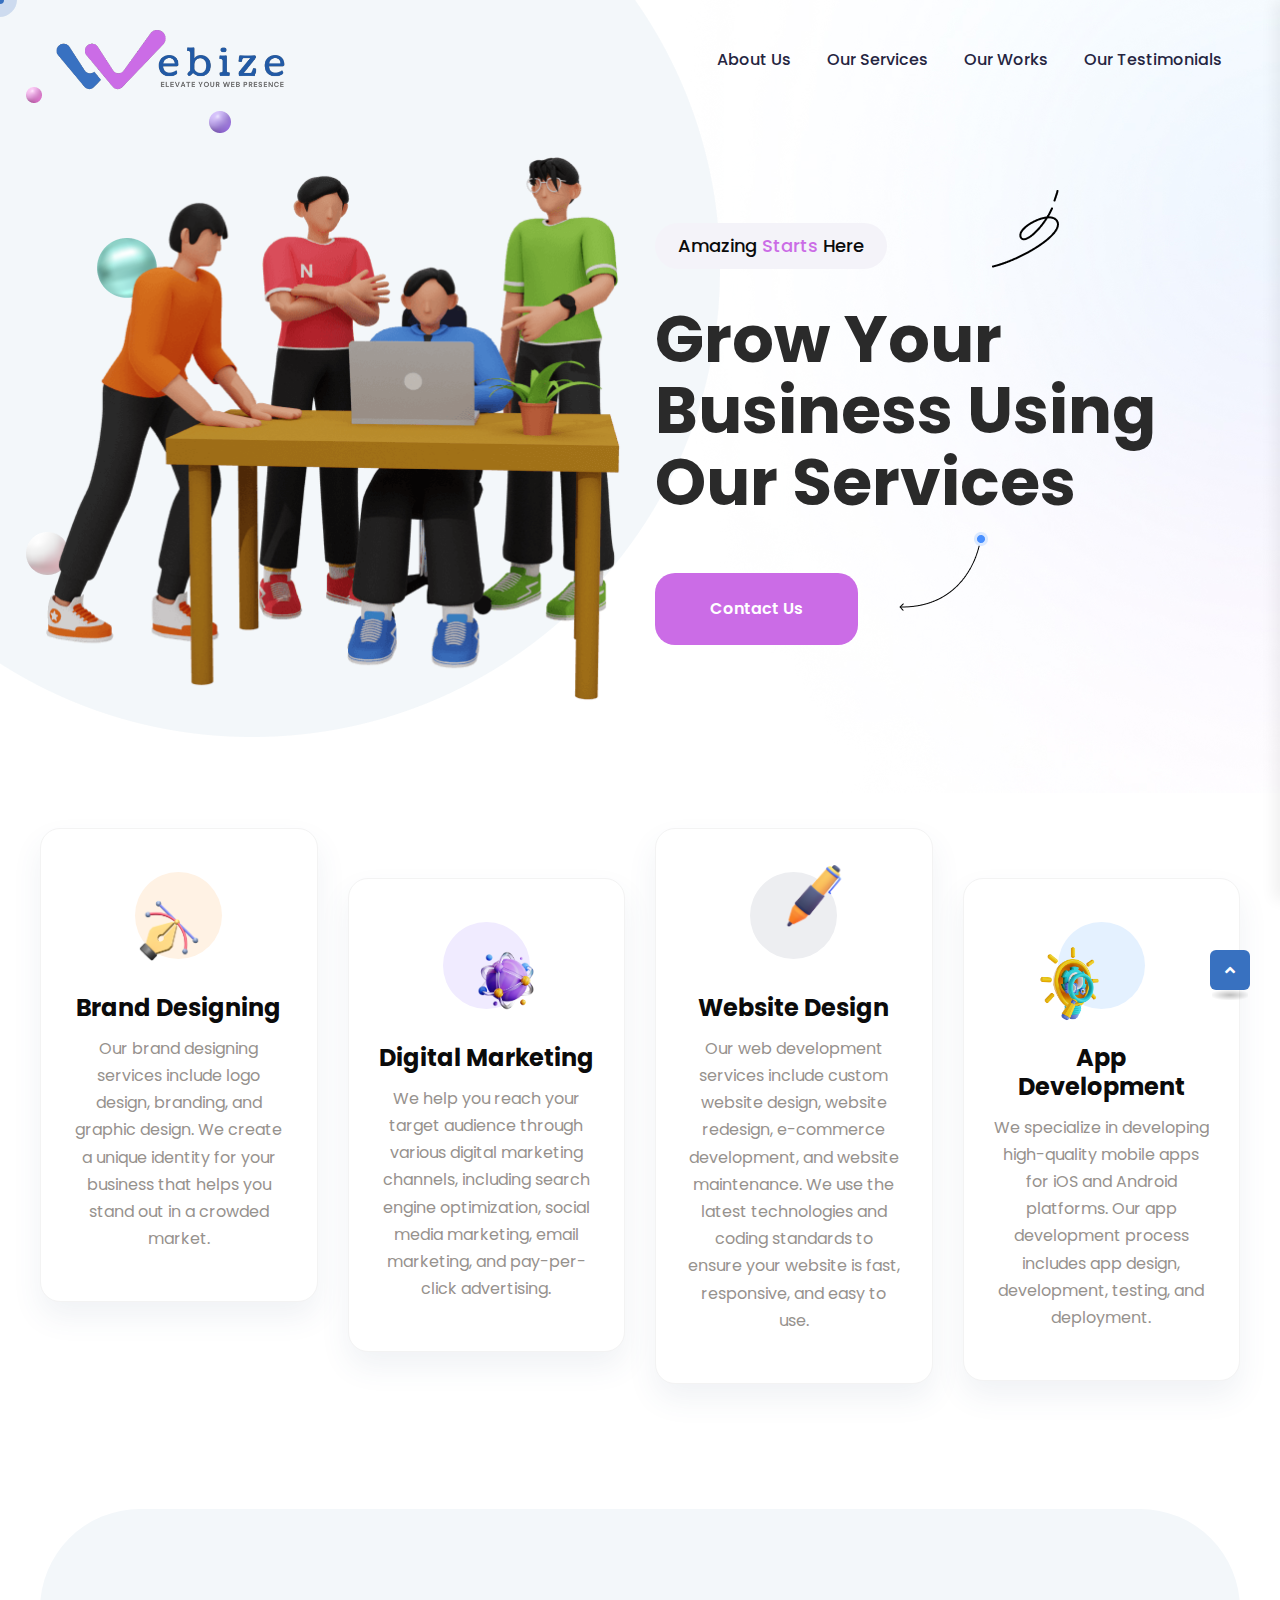
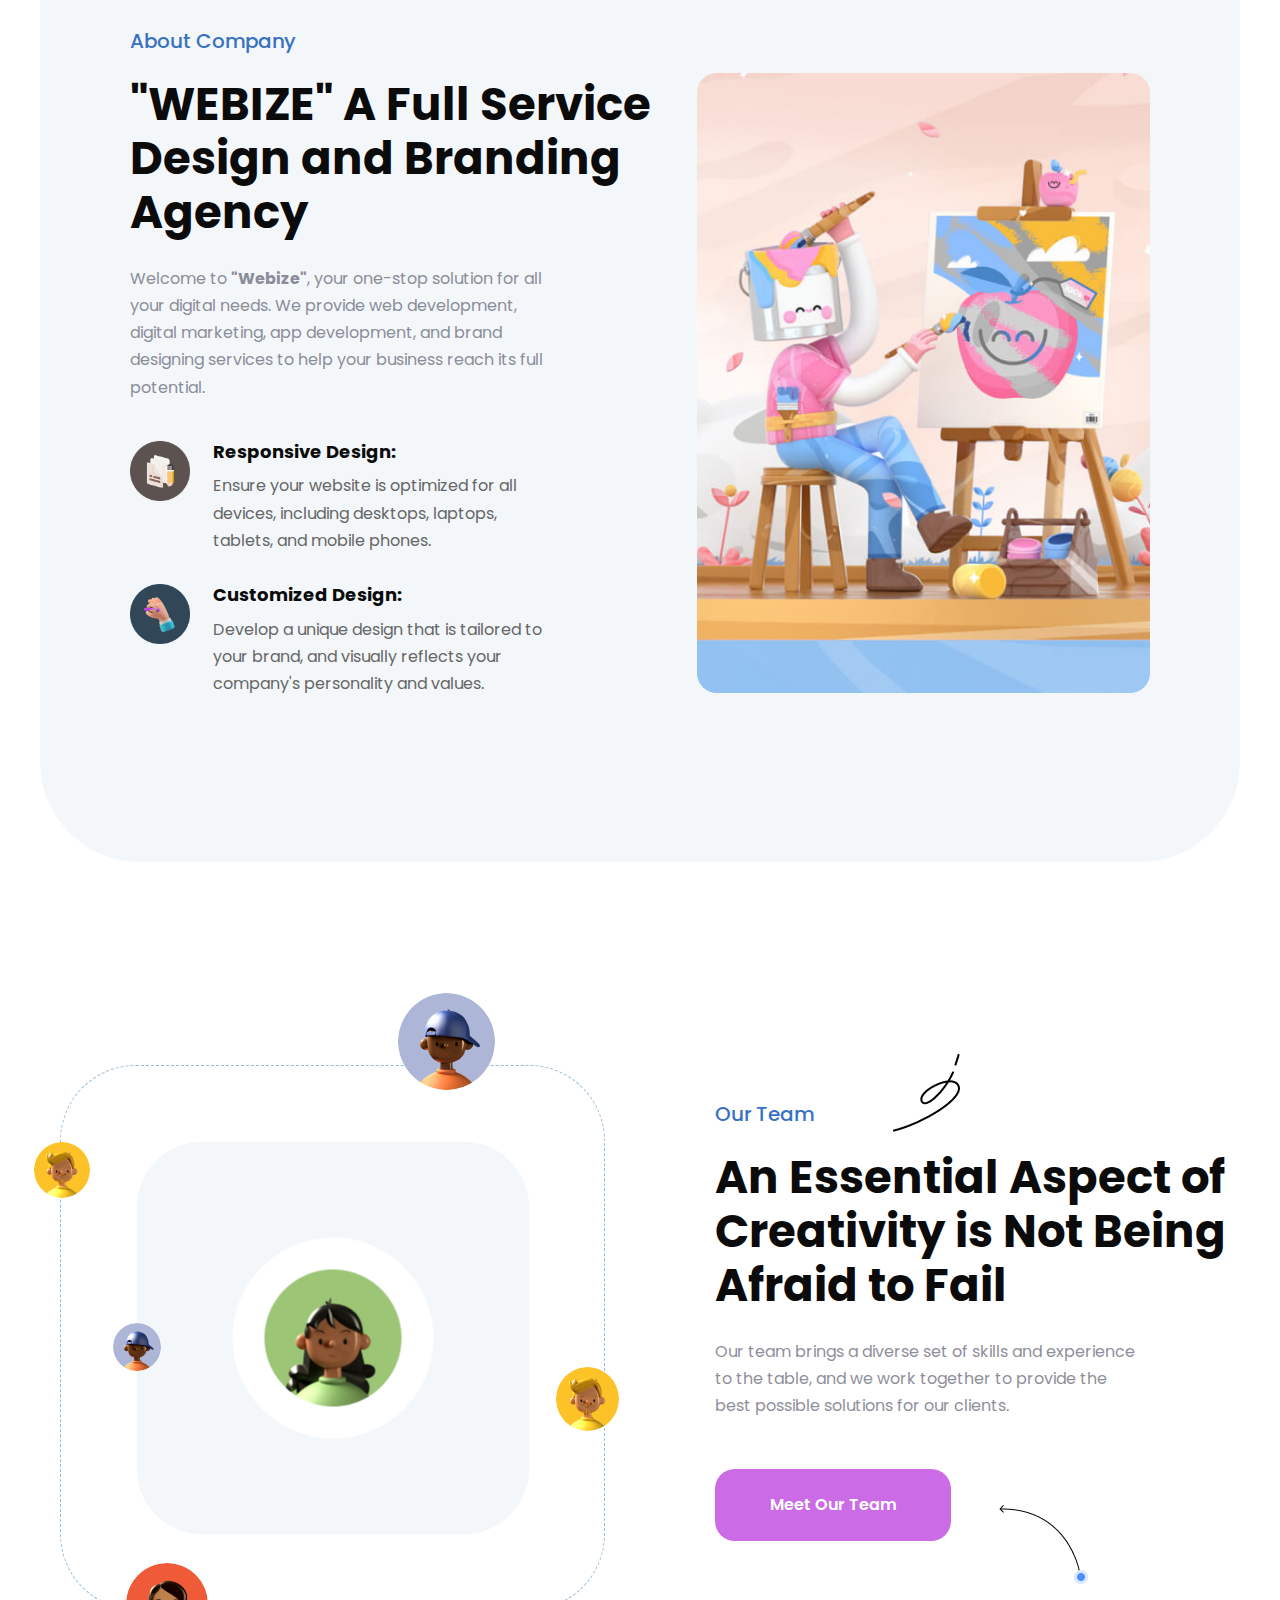
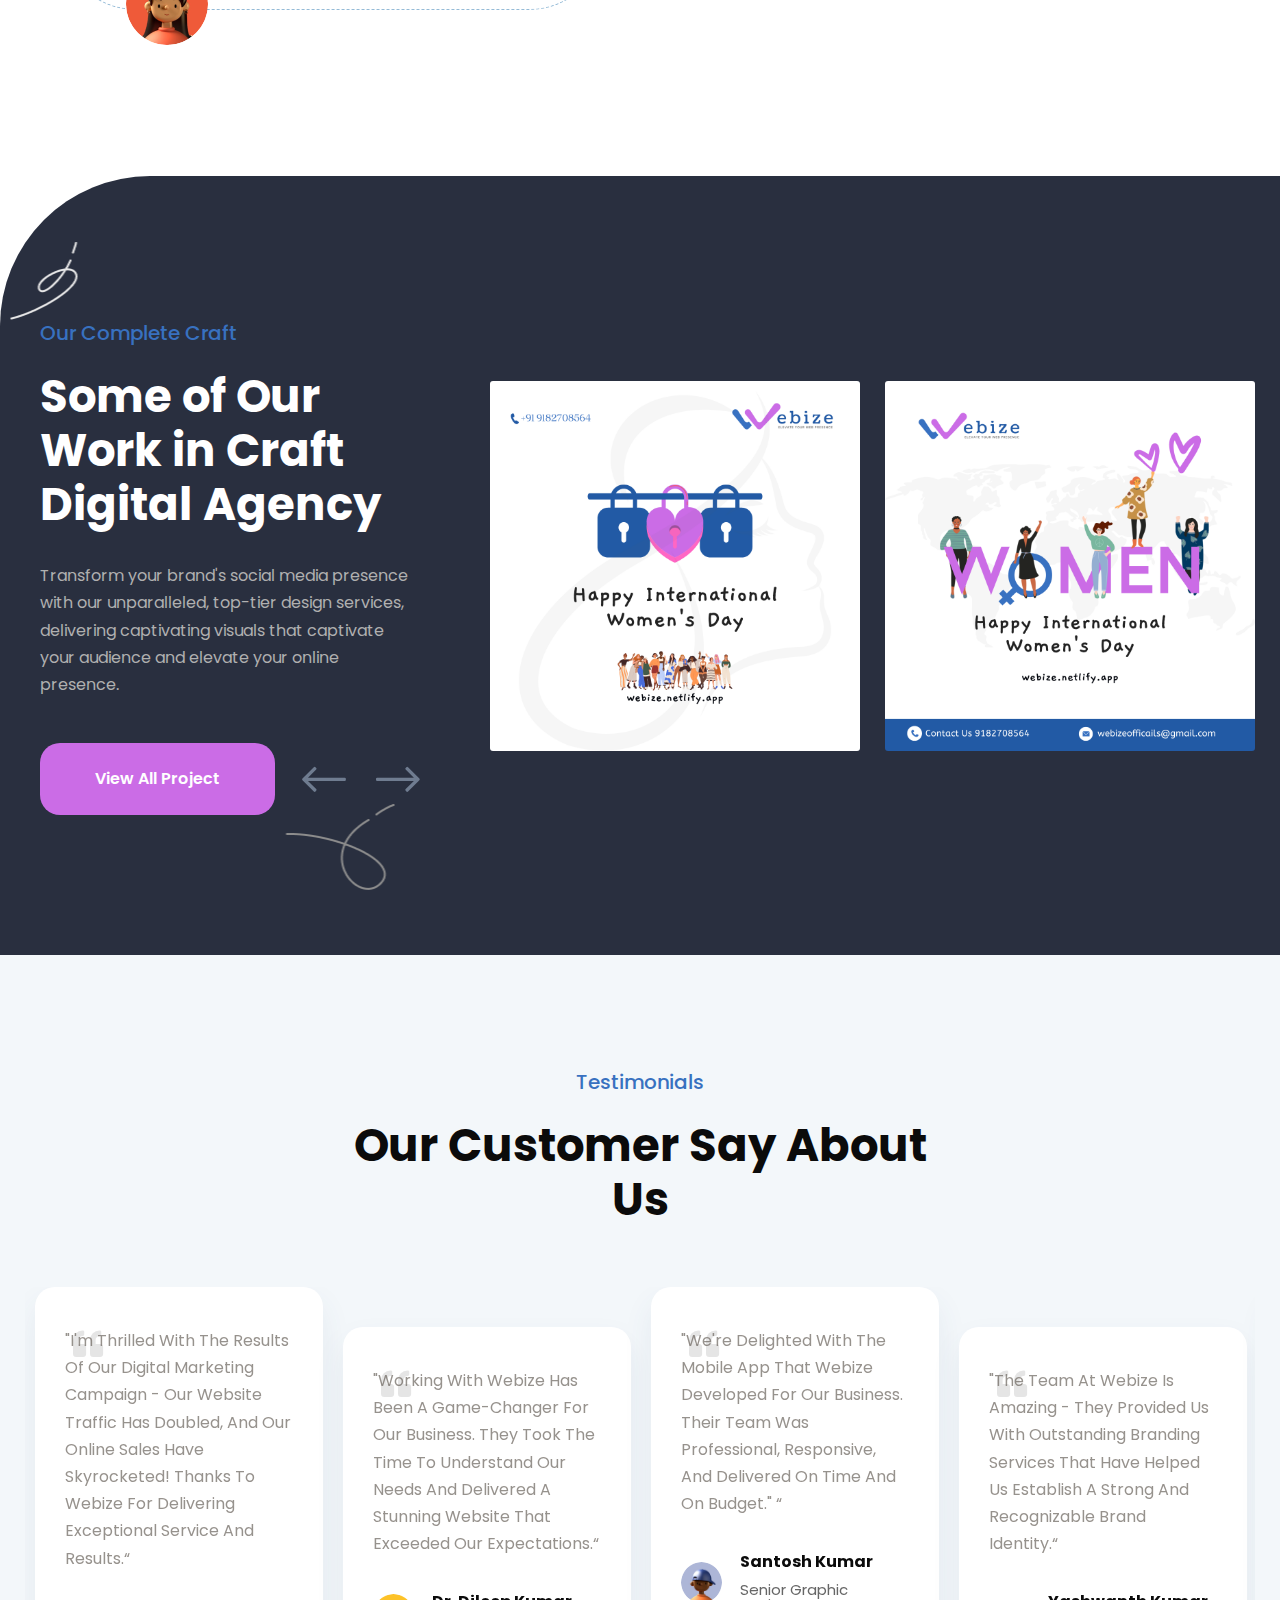
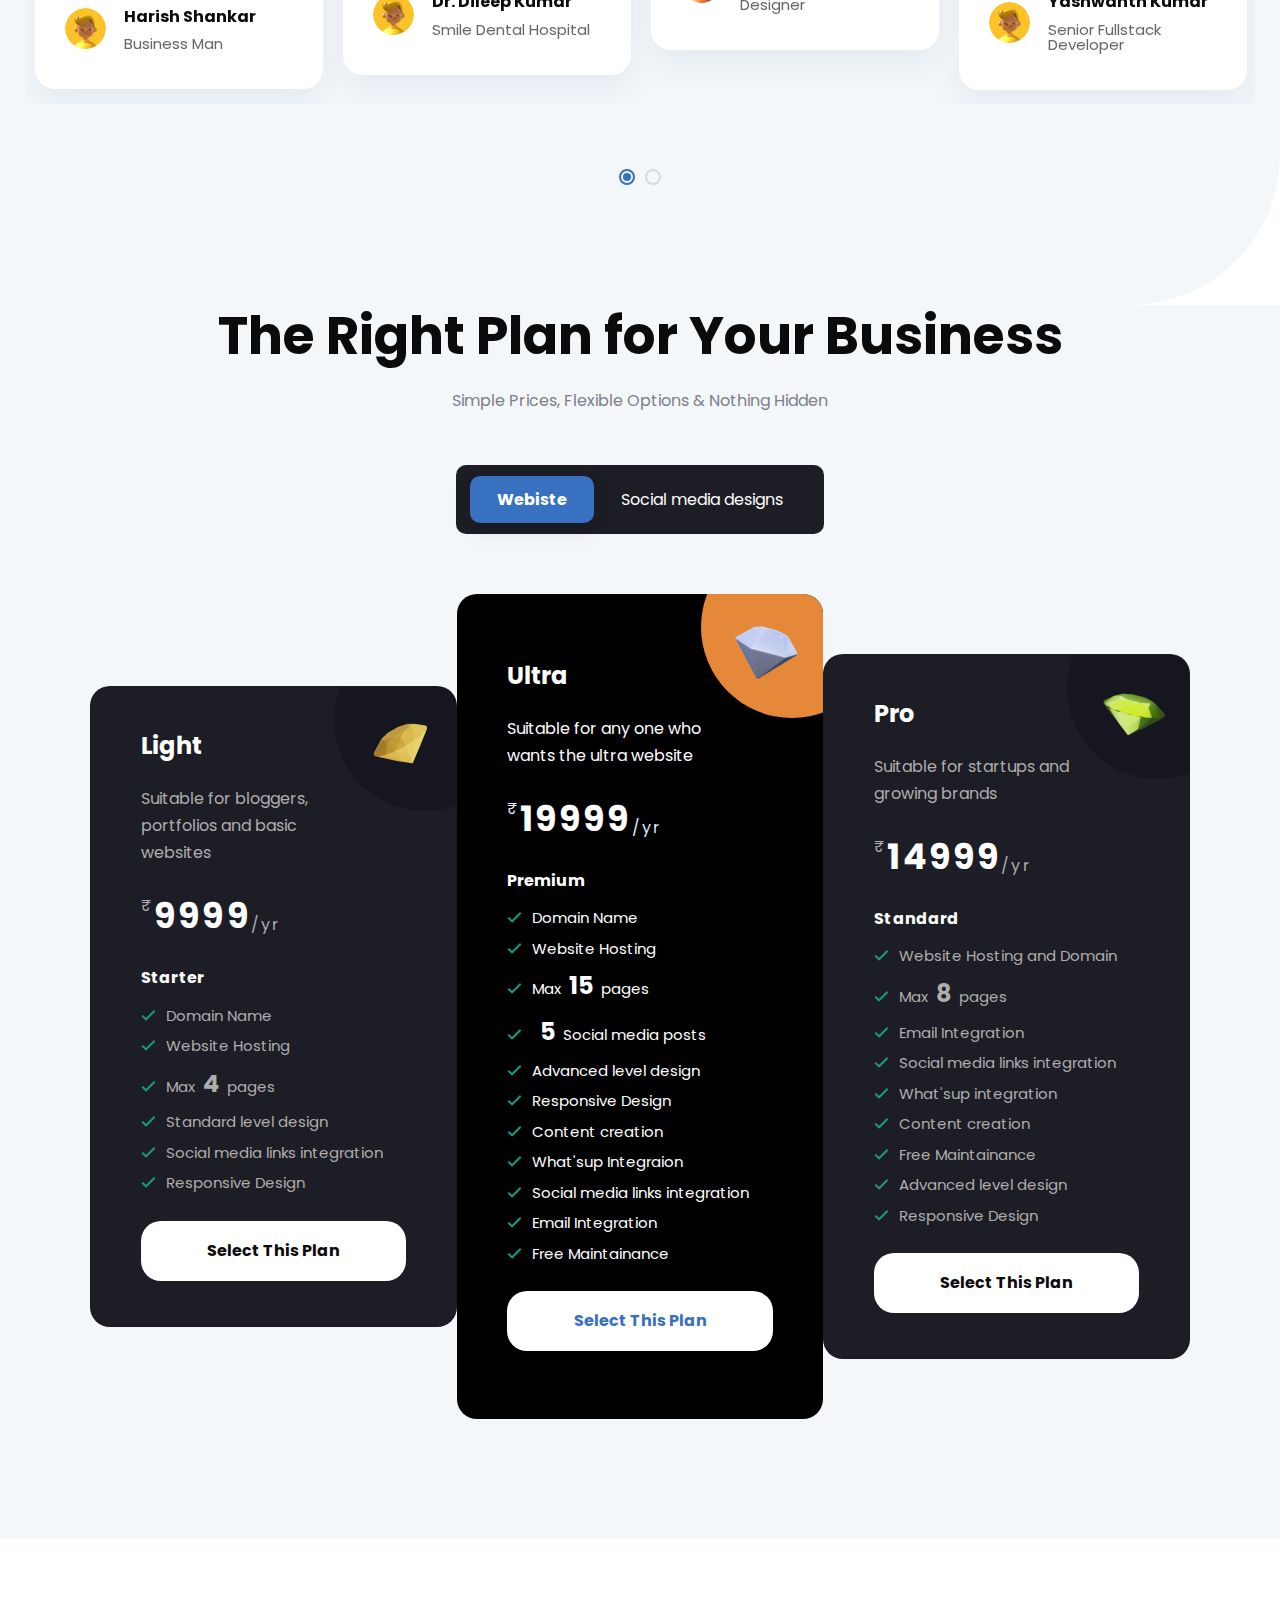
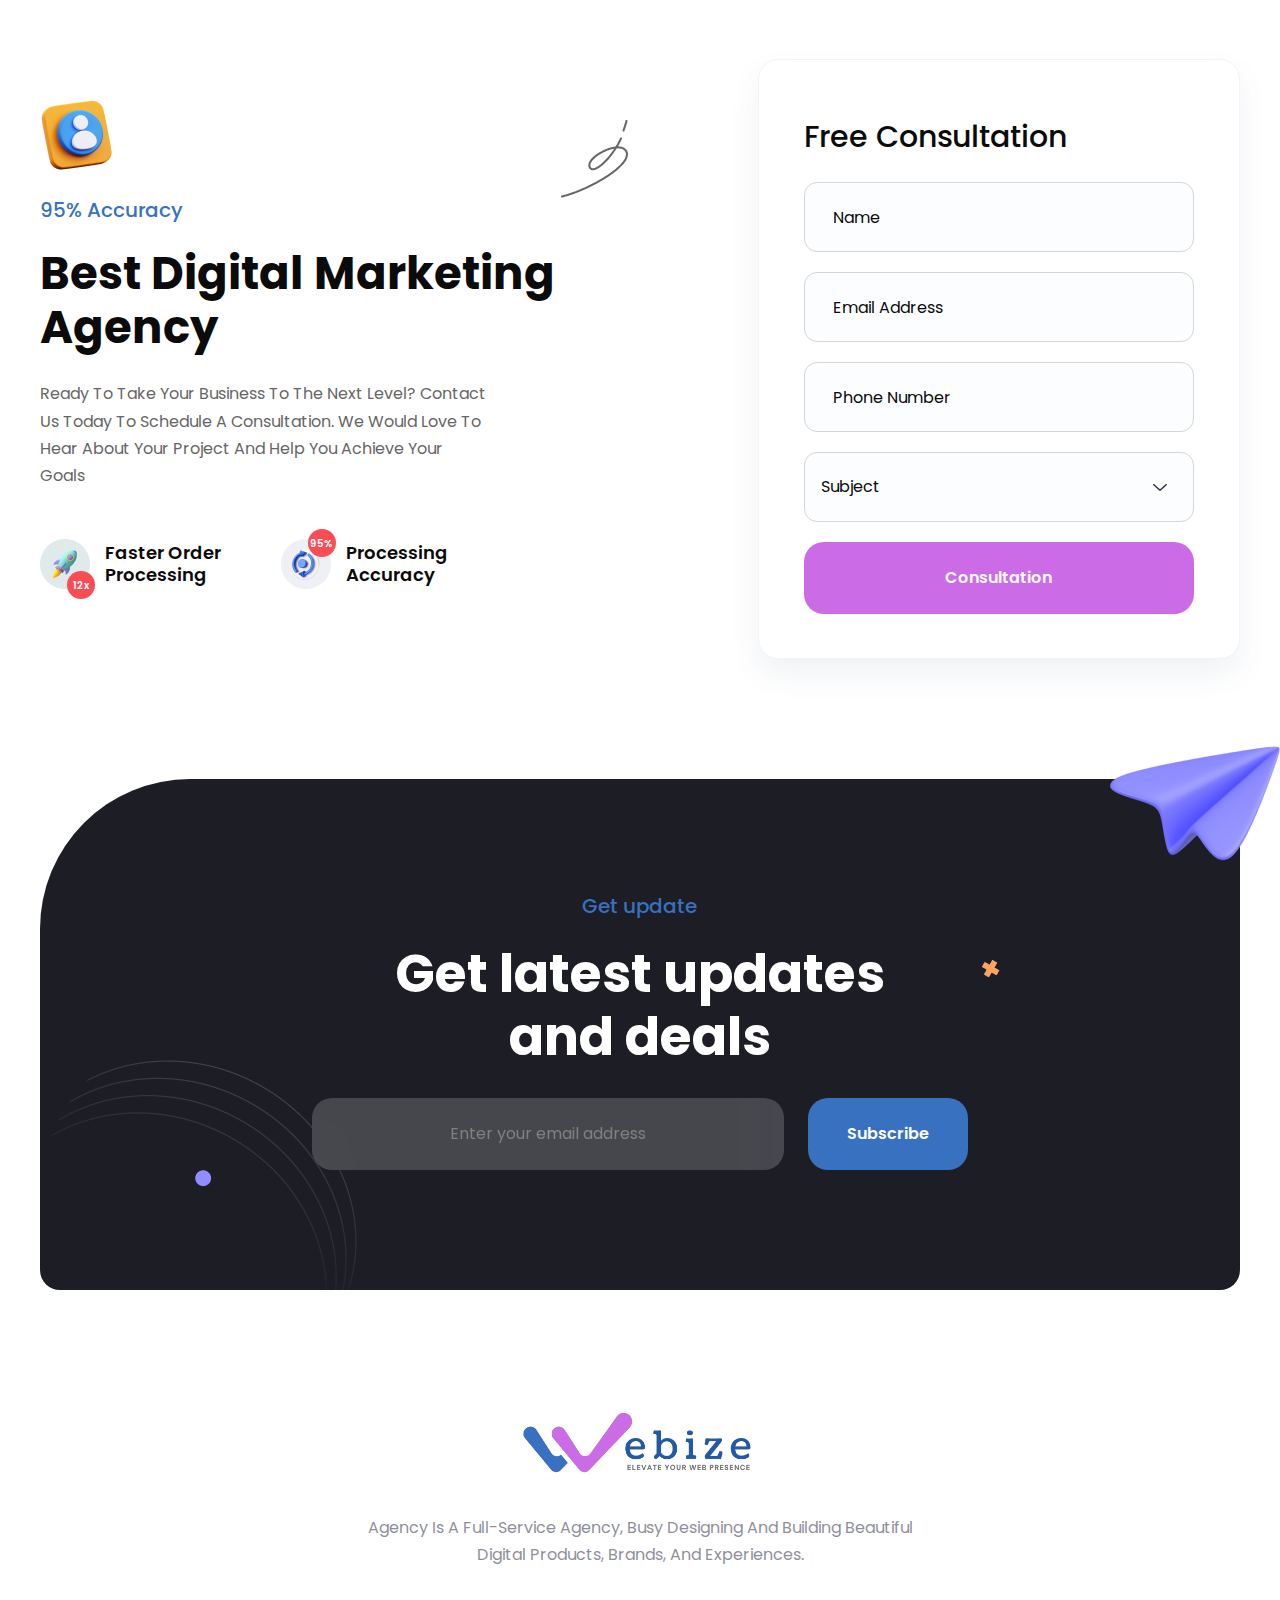
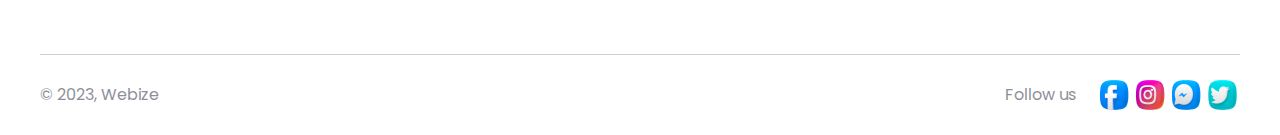
==== commit 50ba8616: "webiste page updated" ====
--- a/index.html
+++ b/index.html
@@ -669,8 +669,7 @@
                     <div class="col-lg-10">
                         <div class="section-title title-style-two text-center white-title mb-50">
                             <h2 class="title">The Right Plan for Your Business</h2>
-                            <p>Lorem ipsum dolor sit amet consectetur adipisicing sed do eiusmod tempor incididunt
-                                labore</p>
+                            <p>Simple prices, flexible options & nothing hidden</p>
                         </div>
                     </div>
                 </div>
@@ -705,7 +704,7 @@
                                             <h2 class="price"><span>₹</span>9999<strong>/yr</strong></h2>
                                         </div>
                                         <div class="pricing-list">
-                                            <h4 class="title">Everything in Starter</h4>
+                                            <h4 class="title"> Starter</h4>
                                             <ul class="list-wrap">
                                                 <li><i class="far fa-check"></i>Domain Name</li>
                                                 <li><i class="far fa-check"></i>Website Hosting</li>
@@ -735,7 +734,7 @@
                                             <h2 class="price"><span>₹</span>19999<strong>/yr</strong></h2>
                                         </div>
                                         <div class="pricing-list">
-                                            <h4 class="title">Everything in Starter</h4>
+                                            <h4 class="title">Premium</h4>
                                             <ul class="list-wrap">
                                                 <li><i class="far fa-check"></i>Domain Name</li>
                                                 <li><i class="far fa-check"></i>Website Hosting</li>
@@ -770,7 +769,7 @@
                                             <h2 class="price"><span>₹</span>14999<strong>/yr</strong></h2>
                                         </div>
                                         <div class="pricing-list">
-                                            <h4 class="title">Everything in Starter</h4>
+                                            <h4 class="title">Standard</h4>
                                             <ul class="list-wrap">
                                                 <li><i class="far fa-check"></i>Website Hosting and Domain</li>
                                                 <li><i class="far fa-check"></i>Max<b class="fs-4 px-2">8</b>pages </li>
